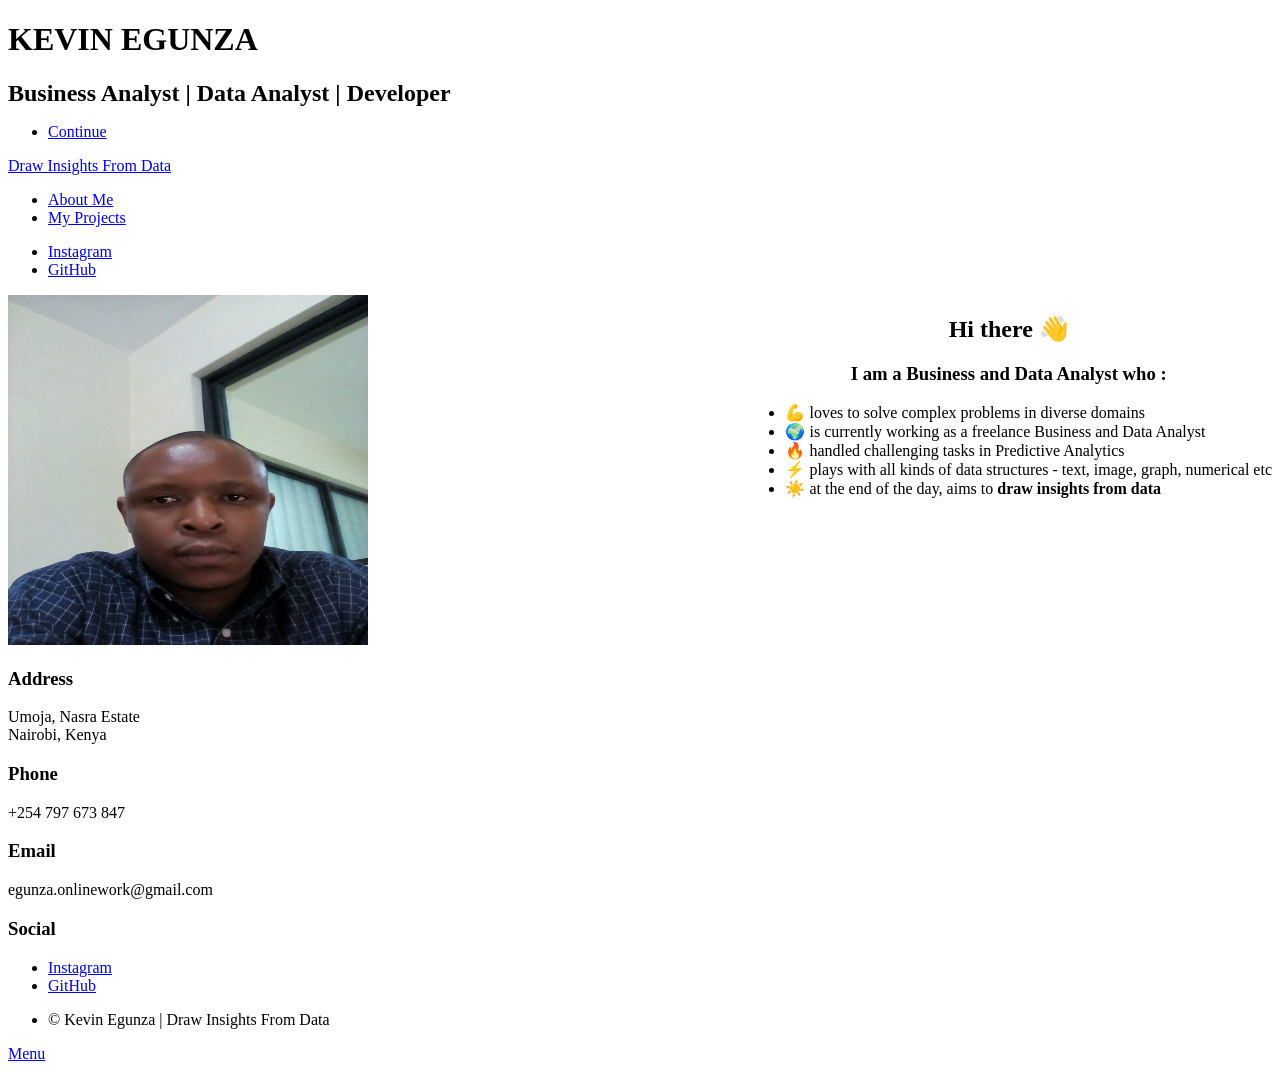
==== index.html @ 796f4af2 "Add files via upload initial portfolio commit" ====
<!DOCTYPE HTML>
<!--
	Massively by HTML5 UP
	html5up.net | @ajlkn
	Free for personal and commercial use under the CCA 3.0 license (html5up.net/license)
-->
<html>
	<head>
		<title>Kevin Egunza Portfolio</title>
		<meta charset="utf-8" />
		<meta name="viewport" content="width=device-width, initial-scale=1, user-scalable=no" />
		<link rel="stylesheet" href="assets/css/main.css" />
		<noscript><link rel="stylesheet" href="assets/css/noscript.css" /></noscript>
	</head>
	<body class="is-preload">

		<!-- Wrapper -->
			<div id="wrapper" class="fade-in">

				<!-- Intro -->
					<div id="intro">
						<h1>KEVIN EGUNZA</h1>
						<p><b><font size=5px>Business Analyst | Data Analyst | Developer</font></b><br>
						<ul class="actions">
							<li><a href="#header" class="button icon solid solo fa-arrow-down scrolly">Continue</a></li>
						</ul>
					</div>

				<!-- Header -->
					<header id="header">
						<a href="index.html" class="logo">Draw Insights From Data</a>
					</header>

				<!-- Nav -->
					<nav id="nav">
						<ul class="links">
							<li class="active"><a href="index.html">About Me</a></li>
							<!-- <li><a href="resume.html">Resume</a></li> -->
							<li><a href="projects.html">My Projects</a></li>
						</ul>
						<ul class="icons">
							<li><a href="https://www.linkedin.com/in/kevin-egunza/" class="icon brands fa-linkedin"><span class="label">Instagram</span></a></li>
							<li><a href="https://github.com/Egunza-dev" class="icon brands fa-github"><span class="label">GitHub</span></a></li>
						</ul>
					</nav>

				<!-- Main -->
					<div id="main">

						<!-- Featured Post -->
						<div style="overflow: auto;">
							<span class="image left">
							<img src="images/pic.jpg" width="360" height="350"></span>
							<article  class="post featured" style="float: right;">

								<center>
								<h2>
									Hi there 👋
								</h2>
								<h3>I am a Business and Data Analyst who :</h3></center>
								<ul >
								<li>💪 loves to solve complex problems in diverse domains</li>
								<li>🌍 is currently working as a freelance Business and Data Analyst</li>
								<li>🔥 handled challenging tasks in Predictive Analytics</li>
								<li>⚡ plays with all kinds of data structures - text, image, graph, numerical etc</li>
								<li>☀️ at the end of the day, aims to <b>draw insights from data</b></li>
								</ul>
							</article>
						  </div>


						
						<!-- Footer -->
							<footer>
								
							</footer>

					</div>

				<!-- Footer -->
					<footer id="footer">
						
						<section class="split contact">
							<section class="alt">
								<h3>Address</h3>
								<p>Umoja, Nasra Estate<br />
								Nairobi, Kenya</p>
							</section>
							<section>
								<h3>Phone</h3>
								<p>+254 797 673 847</p>
							</section>
							<section>
								<h3>Email</h3>
								<p>egunza.onlinework@gmail.com</p>
							</section>
							<section>
								<h3>Social</h3>
								<ul class="icons alt">
									<li><a href="https://www.linkedin.com/in/kevin-egunza/" class="icon brands fa-linkedin"><span class="label">Instagram</span></a></li>
									<li><a href="https://github.com/Egunza-dev" class="icon brands alt fa-github"><span class="label">GitHub</span></a></li>
								</ul>
							</section>
						</section>
					</footer>

				<!-- Copyright -->
					<div id="copyright">
						<ul><li>&copy; Kevin Egunza | Draw Insights From Data</li></ul>
					</div>

			</div>

		<!-- Scripts -->
			<script src="assets/js/jquery.min.js"></script>
			<script src="assets/js/jquery.scrollex.min.js"></script>
			<script src="assets/js/jquery.scrolly.min.js"></script>
			<script src="assets/js/browser.min.js"></script>
			<script src="assets/js/breakpoints.min.js"></script>
			<script src="assets/js/util.js"></script>
			<script src="assets/js/main.js"></script>

	</body>
</html>
---- assets/css/main.css ----
@import url(fontawesome-all.min.css);
@import url("https://fonts.googleapis.com/css?family=Merriweather:300,700,300italic,700italic|Source+Sans+Pro:900");

/*
	Massively by HTML5 UP
	html5up.net | @ajlkn
	Free for personal and commercial use under the CCA 3.0 license (html5up.net/license)
*/

html, body, div, span, applet, object,
iframe, h1, h2, h3, h4, h5, h6, p, blockquote,
pre, a, abbr, acronym, address, big, cite,
code, del, dfn, em, img, ins, kbd, q, s, samp,
small, strike, strong, sub, sup, tt, var, b,
u, i, center, dl, dt, dd, ol, ul, li, fieldset,
form, label, legend, table, caption, tbody,
tfoot, thead, tr, th, td, article, aside,
canvas, details, embed, figure, figcaption,
footer, header, hgroup, menu, nav, output, ruby,
section, summary, time, mark, audio, video {
	margin: 0;
	padding: 0;
	border: 0;
	font-size: 100%;
	font: inherit;
	vertical-align: baseline;}

article, aside, details, figcaption, figure,
footer, header, hgroup, menu, nav, section {
	display: block;}

body {
	line-height: 1;
}

ol, ul {
	list-style: none;
}

blockquote, q {
	quotes: none;
}

	blockquote:before, blockquote:after, q:before, q:after {
		content: '';
		content: none;
	}

table {
	border-collapse: collapse;
	border-spacing: 0;
}

body {
	-webkit-text-size-adjust: none;
}

mark {
	background-color: transparent;
	color: inherit;
}

input::-moz-focus-inner {
	border: 0;
	padding: 0;
}

input, select, textarea {
	-moz-appearance: none;
	-webkit-appearance: none;
	-ms-appearance: none;
	appearance: none;
}

/* Basic */

	@-ms-viewport {
		width: device-width;
	}

	body {
		-ms-overflow-style: scrollbar;
	}

	@media screen and (max-width: 480px) {

		html, body {
			min-width: 320px;
		}

	}

	html {
		box-sizing: border-box;
	}

	*, *:before, *:after {
		box-sizing: inherit;
	}

	body {
		background-color: #1e252d;
	}

		body.is-preload *, body.is-preload *:before, body.is-preload *:after {
			-moz-animation: none !important;
			-webkit-animation: none !important;
			-ms-animation: none !important;
			animation: none !important;
			-moz-transition: none !important;
			-webkit-transition: none !important;
			-ms-transition: none !important;
			transition: none !important;
		}

/* Type */

	html {
		font-size: 16pt;
	}

		@media screen and (max-width: 1680px) {

			html {
				font-size: 12pt;
			}

		}

		@media screen and (max-width: 1280px) {

			html {
				font-size: 11pt;
			}

		}

		@media screen and (max-width: 360px) {

			html {
				font-size: 10pt;
			}

		}

	body {
		color: #212931;
	}

	body, input, select, textarea {
		font-family: "Merriweather", Georgia, serif;
		font-weight: 300;
		font-size: 1rem;
		line-height: 2.375;
	}

	a {
		-moz-transition: color 0.2s ease-in-out, background-color 0.2s ease-in-out, border-color 0.2s ease-in-out, box-shadow 0.2s ease-in-out;
		-webkit-transition: color 0.2s ease-in-out, background-color 0.2s ease-in-out, border-color 0.2s ease-in-out, box-shadow 0.2s ease-in-out;
		-ms-transition: color 0.2s ease-in-out, background-color 0.2s ease-in-out, border-color 0.2s ease-in-out, box-shadow 0.2s ease-in-out;
		transition: color 0.2s ease-in-out, background-color 0.2s ease-in-out, border-color 0.2s ease-in-out, box-shadow 0.2s ease-in-out;
		border-bottom: dotted 1px;
		text-decoration: none;
	}

		a:hover {
			border-bottom-color: transparent;
		}

	strong, b {
		font-weight: 600;
	}

	em, i {
		font-style: italic;
	}

	p {
		text-align: justify;
		margin: 0 0 2rem 0;
	}

	h1, h2, h3, h4, h5, h6 {
		font-family: "Source Sans Pro", Helvetica, sans-serif;
		font-weight: 900;
		line-height: 1.5;
		letter-spacing: 0.075em;
		text-transform: uppercase;
		margin: 0 0 1rem 0;
	}

		h1 a, h2 a, h3 a, h4 a, h5 a, h6 a {
			border-bottom: 0;
			color: inherit;
			text-decoration: none;
		}

	h1 {
		font-size: 4rem;
		line-height: 1.1;
		margin: 0 0 2rem 0;
	}

	h2 {
		font-size: 1.75rem;
		line-height: 1.3;
		margin: 0 0 1.5rem 0;
	}

	h3 {
		font-size: 1.25rem;
		margin: 0 0 1.5rem 0;
	}

	h4 {
		font-size: 1rem;
	}

	h5 {
		font-size: 0.9rem;
	}

	h6 {
		font-size: 0.8rem;
	}

	sub {
		font-size: 0.8rem;
		position: relative;
		top: 0.5rem;
	}

	sup {
		font-size: 0.8rem;
		position: relative;
		top: -0.5rem;
	}

	blockquote {
		border-left: solid 4px;
		font-style: italic;
		margin: 0 0 2rem 0;
		padding: 0.5rem 0 0.5rem 2rem;
	}

	code {
		border: solid 2px;
		font-family: "Courier New", monospace;
		font-size: 0.9rem;
		margin: 0 0.25rem;
		padding: 0.25rem 0.65rem;
	}

	pre {
		-webkit-overflow-scrolling: touch;
		font-family: "Courier New", monospace;
		font-size: 0.9rem;
		margin: 0 0 2rem 0;
	}

		pre code {
			display: block;
			line-height: 1.75;
			padding: 1rem 1.5rem;
			overflow-x: auto;
		}

	hr {
		border: 0;
		border-bottom: solid 2px;
		margin: 3rem 0;
	}

		hr.major {
			margin: 5rem 0;
		}

	.align-left {
		text-align: left;
	}

	.align-center {
		text-align: center;
	}

	.align-right {
		text-align: right;
	}

	input, select, textarea {
		color: #212931;
	}

	a {
		color: #212931;
		border-bottom-color: rgba(33, 41, 49, 0.5);
	}

		a:hover {
			border-bottom-color: transparent;
			color: #18bfef !important;
		}

	strong, b {
		color: #212931;
	}

	h1, h2, h3, h4, h5, h6 {
		color: #212931;
	}

	blockquote {
		border-left-color: #eeeeee;
	}

	code {
		background: rgba(220, 220, 220, 0.25);
		border-color: #eeeeee;
	}

	hr {
		border-bottom-color: #eeeeee;
	}

/* Row */

	.row {
		display: flex;
		flex-wrap: wrap;
		box-sizing: border-box;
		align-items: stretch;
	}

		.row > * {
			box-sizing: border-box;
		}

		.row.gtr-uniform > * > :last-child {
			margin-bottom: 0;
		}

		.row.aln-left {
			justify-content: flex-start;
		}

		.row.aln-center {
			justify-content: center;
		}

		.row.aln-right {
			justify-content: flex-end;
		}

		.row.aln-top {
			align-items: flex-start;
		}

		.row.aln-middle {
			align-items: center;
		}

		.row.aln-bottom {
			align-items: flex-end;
		}

		.row > .imp {
			order: -1;
		}

		.row > .col-1 {
			width: 8.33333%;
		}

		.row > .off-1 {
			margin-left: 8.33333%;
		}

		.row > .col-2 {
			width: 16.66667%;
		}

		.row > .off-2 {
			margin-left: 16.66667%;
		}

		.row > .col-3 {
			width: 25%;
		}

		.row > .off-3 {
			margin-left: 25%;
		}

		.row > .col-4 {
			width: 33.33333%;
		}

		.row > .off-4 {
			margin-left: 33.33333%;
		}

		.row > .col-5 {
			width: 41.66667%;
		}

		.row > .off-5 {
			margin-left: 41.66667%;
		}

		.row > .col-6 {
			width: 50%;
		}

		.row > .off-6 {
			margin-left: 50%;
		}

		.row > .col-7 {
			width: 58.33333%;
		}

		.row > .off-7 {
			margin-left: 58.33333%;
		}

		.row > .col-8 {
			width: 66.66667%;
		}

		.row > .off-8 {
			margin-left: 66.66667%;
		}

		.row > .col-9 {
			width: 75%;
		}

		.row > .off-9 {
			margin-left: 75%;
		}

		.row > .col-10 {
			width: 83.33333%;
		}

		.row > .off-10 {
			margin-left: 83.33333%;
		}

		.row > .col-11 {
			width: 91.66667%;
		}

		.row > .off-11 {
			margin-left: 91.66667%;
		}

		.row > .col-12 {
			width: 100%;
		}

		.row > .off-12 {
			margin-left: 100%;
		}

		.row.gtr-0 {
			margin-top: 0;
			margin-left: 0rem;
		}

			.row.gtr-0 > * {
				padding: 0 0 0 0rem;
			}

			.row.gtr-0.gtr-uniform {
				margin-top: 0rem;
			}

				.row.gtr-0.gtr-uniform > * {
					padding-top: 0rem;
				}

		.row.gtr-25 {
			margin-top: 0;
			margin-left: -0.375rem;
		}

			.row.gtr-25 > * {
				padding: 0 0 0 0.375rem;
			}

			.row.gtr-25.gtr-uniform {
				margin-top: -0.375rem;
			}

				.row.gtr-25.gtr-uniform > * {
					padding-top: 0.375rem;
				}

		.row.gtr-50 {
			margin-top: 0;
			margin-left: -0.75rem;
		}

			.row.gtr-50 > * {
				padding: 0 0 0 0.75rem;
			}

			.row.gtr-50.gtr-uniform {
				margin-top: -0.75rem;
			}

				.row.gtr-50.gtr-uniform > * {
					padding-top: 0.75rem;
				}

		.row {
			margin-top: 0;
			margin-left: -1.5rem;
		}

			.row > * {
				padding: 0 0 0 1.5rem;
			}

			.row.gtr-uniform {
				margin-top: -1.5rem;
			}

				.row.gtr-uniform > * {
					padding-top: 1.5rem;
				}

		.row.gtr-150 {
			margin-top: 0;
			margin-left: -2.25rem;
		}

			.row.gtr-150 > * {
				padding: 0 0 0 2.25rem;
			}

			.row.gtr-150.gtr-uniform {
				margin-top: -2.25rem;
			}

				.row.gtr-150.gtr-uniform > * {
					padding-top: 2.25rem;
				}

		.row.gtr-200 {
			margin-top: 0;
			margin-left: -3rem;
		}

			.row.gtr-200 > * {
				padding: 0 0 0 3rem;
			}

			.row.gtr-200.gtr-uniform {
				margin-top: -3rem;
			}

				.row.gtr-200.gtr-uniform > * {
					padding-top: 3rem;
				}

		@media screen and (max-width: 1680px) {

			.row {
				display: flex;
				flex-wrap: wrap;
				box-sizing: border-box;
				align-items: stretch;
			}

				.row > * {
					box-sizing: border-box;
				}

				.row.gtr-uniform > * > :last-child {
					margin-bottom: 0;
				}

				.row.aln-left {
					justify-content: flex-start;
				}

				.row.aln-center {
					justify-content: center;
				}

				.row.aln-right {
					justify-content: flex-end;
				}

				.row.aln-top {
					align-items: flex-start;
				}

				.row.aln-middle {
					align-items: center;
				}

				.row.aln-bottom {
					align-items: flex-end;
				}

				.row > .imp-xlarge {
					order: -1;
				}

				.row > .col-1-xlarge {
					width: 8.33333%;
				}

				.row > .off-1-xlarge {
					margin-left: 8.33333%;
				}

				.row > .col-2-xlarge {
					width: 16.66667%;
				}

				.row > .off-2-xlarge {
					margin-left: 16.66667%;
				}

				.row > .col-3-xlarge {
					width: 25%;
				}

				.row > .off-3-xlarge {
					margin-left: 25%;
				}

				.row > .col-4-xlarge {
					width: 33.33333%;
				}

				.row > .off-4-xlarge {
					margin-left: 33.33333%;
				}

				.row > .col-5-xlarge {
					width: 41.66667%;
				}

				.row > .off-5-xlarge {
					margin-left: 41.66667%;
				}

				.row > .col-6-xlarge {
					width: 50%;
				}

				.row > .off-6-xlarge {
					margin-left: 50%;
				}

				.row > .col-7-xlarge {
					width: 58.33333%;
				}

				.row > .off-7-xlarge {
					margin-left: 58.33333%;
				}

				.row > .col-8-xlarge {
					width: 66.66667%;
				}

				.row > .off-8-xlarge {
					margin-left: 66.66667%;
				}

				.row > .col-9-xlarge {
					width: 75%;
				}

				.row > .off-9-xlarge {
					margin-left: 75%;
				}

				.row > .col-10-xlarge {
					width: 83.33333%;
				}

				.row > .off-10-xlarge {
					margin-left: 83.33333%;
				}

				.row > .col-11-xlarge {
					width: 91.66667%;
				}

				.row > .off-11-xlarge {
					margin-left: 91.66667%;
				}

				.row > .col-12-xlarge {
					width: 100%;
				}

				.row > .off-12-xlarge {
					margin-left: 100%;
				}

				.row.gtr-0 {
					margin-top: 0;
					margin-left: 0rem;
				}

					.row.gtr-0 > * {
						padding: 0 0 0 0rem;
					}

					.row.gtr-0.gtr-uniform {
						margin-top: 0rem;
					}

						.row.gtr-0.gtr-uniform > * {
							padding-top: 0rem;
						}

				.row.gtr-25 {
					margin-top: 0;
					margin-left: -0.375rem;
				}

					.row.gtr-25 > * {
						padding: 0 0 0 0.375rem;
					}

					.row.gtr-25.gtr-uniform {
						margin-top: -0.375rem;
					}

						.row.gtr-25.gtr-uniform > * {
							padding-top: 0.375rem;
						}

				.row.gtr-50 {
					margin-top: 0;
					margin-left: -0.75rem;
				}

					.row.gtr-50 > * {
						padding: 0 0 0 0.75rem;
					}

					.row.gtr-50.gtr-uniform {
						margin-top: -0.75rem;
					}

						.row.gtr-50.gtr-uniform > * {
							padding-top: 0.75rem;
						}

				.row {
					margin-top: 0;
					margin-left: -1.5rem;
				}

					.row > * {
						padding: 0 0 0 1.5rem;
					}

					.row.gtr-uniform {
						margin-top: -1.5rem;
					}

						.row.gtr-uniform > * {
							padding-top: 1.5rem;
						}

				.row.gtr-150 {
					margin-top: 0;
					margin-left: -2.25rem;
				}

					.row.gtr-150 > * {
						padding: 0 0 0 2.25rem;
					}

					.row.gtr-150.gtr-uniform {
						margin-top: -2.25rem;
					}

						.row.gtr-150.gtr-uniform > * {
							padding-top: 2.25rem;
						}

				.row.gtr-200 {
					margin-top: 0;
					margin-left: -3rem;
				}

					.row.gtr-200 > * {
						padding: 0 0 0 3rem;
					}

					.row.gtr-200.gtr-uniform {
						margin-top: -3rem;
					}

						.row.gtr-200.gtr-uniform > * {
							padding-top: 3rem;
						}

		}

		@media screen and (max-width: 1280px) {

			.row {
				display: flex;
				flex-wrap: wrap;
				box-sizing: border-box;
				align-items: stretch;
			}

				.row > * {
					box-sizing: border-box;
				}

				.row.gtr-uniform > * > :last-child {
					margin-bottom: 0;
				}

				.row.aln-left {
					justify-content: flex-start;
				}

				.row.aln-center {
					justify-content: center;
				}

				.row.aln-right {
					justify-content: flex-end;
				}

				.row.aln-top {
					align-items: flex-start;
				}

				.row.aln-middle {
					align-items: center;
				}

				.row.aln-bottom {
					align-items: flex-end;
				}

				.row > .imp-large {
					order: -1;
				}

				.row > .col-1-large {
					width: 8.33333%;
				}

				.row > .off-1-large {
					margin-left: 8.33333%;
				}

				.row > .col-2-large {
					width: 16.66667%;
				}

				.row > .off-2-large {
					margin-left: 16.66667%;
				}

				.row > .col-3-large {
					width: 25%;
				}

				.row > .off-3-large {
					margin-left: 25%;
				}

				.row > .col-4-large {
					width: 33.33333%;
				}

				.row > .off-4-large {
					margin-left: 33.33333%;
				}

				.row > .col-5-large {
					width: 41.66667%;
				}

				.row > .off-5-large {
					margin-left: 41.66667%;
				}

				.row > .col-6-large {
					width: 50%;
				}

				.row > .off-6-large {
					margin-left: 50%;
				}

				.row > .col-7-large {
					width: 58.33333%;
				}

				.row > .off-7-large {
					margin-left: 58.33333%;
				}

				.row > .col-8-large {
					width: 66.66667%;
				}

				.row > .off-8-large {
					margin-left: 66.66667%;
				}

				.row > .col-9-large {
					width: 75%;
				}

				.row > .off-9-large {
					margin-left: 75%;
				}

				.row > .col-10-large {
					width: 83.33333%;
				}

				.row > .off-10-large {
					margin-left: 83.33333%;
				}

				.row > .col-11-large {
					width: 91.66667%;
				}

				.row > .off-11-large {
					margin-left: 91.66667%;
				}

				.row > .col-12-large {
					width: 100%;
				}

				.row > .off-12-large {
					margin-left: 100%;
				}

				.row.gtr-0 {
					margin-top: 0;
					margin-left: 0rem;
				}

					.row.gtr-0 > * {
						padding: 0 0 0 0rem;
					}

					.row.gtr-0.gtr-uniform {
						margin-top: 0rem;
					}

						.row.gtr-0.gtr-uniform > * {
							padding-top: 0rem;
						}

				.row.gtr-25 {
					margin-top: 0;
					margin-left: -0.375rem;
				}

					.row.gtr-25 > * {
						padding: 0 0 0 0.375rem;
					}

					.row.gtr-25.gtr-uniform {
						margin-top: -0.375rem;
					}

						.row.gtr-25.gtr-uniform > * {
							padding-top: 0.375rem;
						}

				.row.gtr-50 {
					margin-top: 0;
					margin-left: -0.75rem;
				}

					.row.gtr-50 > * {
						padding: 0 0 0 0.75rem;
					}

					.row.gtr-50.gtr-uniform {
						margin-top: -0.75rem;
					}

						.row.gtr-50.gtr-uniform > * {
							padding-top: 0.75rem;
						}

				.row {
					margin-top: 0;
					margin-left: -1.5rem;
				}

					.row > * {
						padding: 0 0 0 1.5rem;
					}

					.row.gtr-uniform {
						margin-top: -1.5rem;
					}

						.row.gtr-uniform > * {
							padding-top: 1.5rem;
						}

				.row.gtr-150 {
					margin-top: 0;
					margin-left: -2.25rem;
				}

					.row.gtr-150 > * {
						padding: 0 0 0 2.25rem;
					}

					.row.gtr-150.gtr-uniform {
						margin-top: -2.25rem;
					}

						.row.gtr-150.gtr-uniform > * {
							padding-top: 2.25rem;
						}

				.row.gtr-200 {
					margin-top: 0;
					margin-left: -3rem;
				}

					.row.gtr-200 > * {
						padding: 0 0 0 3rem;
					}

					.row.gtr-200.gtr-uniform {
						margin-top: -3rem;
					}

						.row.gtr-200.gtr-uniform > * {
							padding-top: 3rem;
						}

		}

		@media screen and (max-width: 980px) {

			.row {
				display: flex;
				flex-wrap: wrap;
				box-sizing: border-box;
				align-items: stretch;
			}

				.row > * {
					box-sizing: border-box;
				}

				.row.gtr-uniform > * > :last-child {
					margin-bottom: 0;
				}

				.row.aln-left {
					justify-content: flex-start;
				}

				.row.aln-center {
					justify-content: center;
				}

				.row.aln-right {
					justify-content: flex-end;
				}

				.row.aln-top {
					align-items: flex-start;
				}

				.row.aln-middle {
					align-items: center;
				}

				.row.aln-bottom {
					align-items: flex-end;
				}

				.row > .imp-medium {
					order: -1;
				}

				.row > .col-1-medium {
					width: 8.33333%;
				}

				.row > .off-1-medium {
					margin-left: 8.33333%;
				}

				.row > .col-2-medium {
					width: 16.66667%;
				}

				.row > .off-2-medium {
					margin-left: 16.66667%;
				}

				.row > .col-3-medium {
					width: 25%;
				}

				.row > .off-3-medium {
					margin-left: 25%;
				}

				.row > .col-4-medium {
					width: 33.33333%;
				}

				.row > .off-4-medium {
					margin-left: 33.33333%;
				}

				.row > .col-5-medium {
					width: 41.66667%;
				}

				.row > .off-5-medium {
					margin-left: 41.66667%;
				}

				.row > .col-6-medium {
					width: 50%;
				}

				.row > .off-6-medium {
					margin-left: 50%;
				}

				.row > .col-7-medium {
					width: 58.33333%;
				}

				.row > .off-7-medium {
					margin-left: 58.33333%;
				}

				.row > .col-8-medium {
					width: 66.66667%;
				}

				.row > .off-8-medium {
					margin-left: 66.66667%;
				}

				.row > .col-9-medium {
					width: 75%;
				}

				.row > .off-9-medium {
					margin-left: 75%;
				}

				.row > .col-10-medium {
					width: 83.33333%;
				}

				.row > .off-10-medium {
					margin-left: 83.33333%;
				}

				.row > .col-11-medium {
					width: 91.66667%;
				}

				.row > .off-11-medium {
					margin-left: 91.66667%;
				}

				.row > .col-12-medium {
					width: 100%;
				}

				.row > .off-12-medium {
					margin-left: 100%;
				}

				.row.gtr-0 {
					margin-top: 0;
					margin-left: 0rem;
				}

					.row.gtr-0 > * {
						padding: 0 0 0 0rem;
					}

					.row.gtr-0.gtr-uniform {
						margin-top: 0rem;
					}

						.row.gtr-0.gtr-uniform > * {
							padding-top: 0rem;
						}

				.row.gtr-25 {
					margin-top: 0;
					margin-left: -0.375rem;
				}

					.row.gtr-25 > * {
						padding: 0 0 0 0.375rem;
					}

					.row.gtr-25.gtr-uniform {
						margin-top: -0.375rem;
					}

						.row.gtr-25.gtr-uniform > * {
							padding-top: 0.375rem;
						}

				.row.gtr-50 {
					margin-top: 0;
					margin-left: -0.75rem;
				}

					.row.gtr-50 > * {
						padding: 0 0 0 0.75rem;
					}

					.row.gtr-50.gtr-uniform {
						margin-top: -0.75rem;
					}

						.row.gtr-50.gtr-uniform > * {
							padding-top: 0.75rem;
						}

				.row {
					margin-top: 0;
					margin-left: -1.5rem;
				}

					.row > * {
						padding: 0 0 0 1.5rem;
					}

					.row.gtr-uniform {
						margin-top: -1.5rem;
					}

						.row.gtr-uniform > * {
							padding-top: 1.5rem;
						}

				.row.gtr-150 {
					margin-top: 0;
					margin-left: -2.25rem;
				}

					.row.gtr-150 > * {
						padding: 0 0 0 2.25rem;
					}

					.row.gtr-150.gtr-uniform {
						margin-top: -2.25rem;
					}

						.row.gtr-150.gtr-uniform > * {
							padding-top: 2.25rem;
						}

				.row.gtr-200 {
					margin-top: 0;
					margin-left: -3rem;
				}

					.row.gtr-200 > * {
						padding: 0 0 0 3rem;
					}

					.row.gtr-200.gtr-uniform {
						margin-top: -3rem;
					}

						.row.gtr-200.gtr-uniform > * {
							padding-top: 3rem;
						}

		}

		@media screen and (max-width: 736px) {

			.row {
				display: flex;
				flex-wrap: wrap;
				box-sizing: border-box;
				align-items: stretch;
			}

				.row > * {
					box-sizing: border-box;
				}

				.row.gtr-uniform > * > :last-child {
					margin-bottom: 0;
				}

				.row.aln-left {
					justify-content: flex-start;
				}

				.row.aln-center {
					justify-content: center;
				}

				.row.aln-right {
					justify-content: flex-end;
				}

				.row.aln-top {
					align-items: flex-start;
				}

				.row.aln-middle {
					align-items: center;
				}

				.row.aln-bottom {
					align-items: flex-end;
				}

				.row > .imp-small {
					order: -1;
				}

				.row > .col-1-small {
					width: 8.33333%;
				}

				.row > .off-1-small {
					margin-left: 8.33333%;
				}

				.row > .col-2-small {
					width: 16.66667%;
				}

				.row > .off-2-small {
					margin-left: 16.66667%;
				}

				.row > .col-3-small {
					width: 25%;
				}

				.row > .off-3-small {
					margin-left: 25%;
				}

				.row > .col-4-small {
					width: 33.33333%;
				}

				.row > .off-4-small {
					margin-left: 33.33333%;
				}

				.row > .col-5-small {
					width: 41.66667%;
				}

				.row > .off-5-small {
					margin-left: 41.66667%;
				}

				.row > .col-6-small {
					width: 50%;
				}

				.row > .off-6-small {
					margin-left: 50%;
				}

				.row > .col-7-small {
					width: 58.33333%;
				}

				.row > .off-7-small {
					margin-left: 58.33333%;
				}

				.row > .col-8-small {
					width: 66.66667%;
				}

				.row > .off-8-small {
					margin-left: 66.66667%;
				}

				.row > .col-9-small {
					width: 75%;
				}

				.row > .off-9-small {
					margin-left: 75%;
				}

				.row > .col-10-small {
					width: 83.33333%;
				}

				.row > .off-10-small {
					margin-left: 83.33333%;
				}

				.row > .col-11-small {
					width: 91.66667%;
				}

				.row > .off-11-small {
					margin-left: 91.66667%;
				}

				.row > .col-12-small {
					width: 100%;
				}

				.row > .off-12-small {
					margin-left: 100%;
				}

				.row.gtr-0 {
					margin-top: 0;
					margin-left: 0rem;
				}

					.row.gtr-0 > * {
						padding: 0 0 0 0rem;
					}

					.row.gtr-0.gtr-uniform {
						margin-top: 0rem;
					}

						.row.gtr-0.gtr-uniform > * {
							padding-top: 0rem;
						}

				.row.gtr-25 {
					margin-top: 0;
					margin-left: -0.375rem;
				}

					.row.gtr-25 > * {
						padding: 0 0 0 0.375rem;
					}

					.row.gtr-25.gtr-uniform {
						margin-top: -0.375rem;
					}

						.row.gtr-25.gtr-uniform > * {
							padding-top: 0.375rem;
						}

				.row.gtr-50 {
					margin-top: 0;
					margin-left: -0.75rem;
				}

					.row.gtr-50 > * {
						padding: 0 0 0 0.75rem;
					}

					.row.gtr-50.gtr-uniform {
						margin-top: -0.75rem;
					}

						.row.gtr-50.gtr-uniform > * {
							padding-top: 0.75rem;
						}

				.row {
					margin-top: 0;
					margin-left: -1.5rem;
				}

					.row > * {
						padding: 0 0 0 1.5rem;
					}

					.row.gtr-uniform {
						margin-top: -1.5rem;
					}

						.row.gtr-uniform > * {
							padding-top: 1.5rem;
						}

				.row.gtr-150 {
					margin-top: 0;
					margin-left: -2.25rem;
				}

					.row.gtr-150 > * {
						padding: 0 0 0 2.25rem;
					}

					.row.gtr-150.gtr-uniform {
						margin-top: -2.25rem;
					}

						.row.gtr-150.gtr-uniform > * {
							padding-top: 2.25rem;
						}

				.row.gtr-200 {
					margin-top: 0;
					margin-left: -3rem;
				}

					.row.gtr-200 > * {
						padding: 0 0 0 3rem;
					}

					.row.gtr-200.gtr-uniform {
						margin-top: -3rem;
					}

						.row.gtr-200.gtr-uniform > * {
							padding-top: 3rem;
						}

		}

		@media screen and (max-width: 480px) {

			.row {
				display: flex;
				flex-wrap: wrap;
				box-sizing: border-box;
				align-items: stretch;
			}

				.row > * {
					box-sizing: border-box;
				}

				.row.gtr-uniform > * > :last-child {
					margin-bottom: 0;
				}

				.row.aln-left {
					justify-content: flex-start;
				}

				.row.aln-center {
					justify-content: center;
				}

				.row.aln-right {
					justify-content: flex-end;
				}

				.row.aln-top {
					align-items: flex-start;
				}

				.row.aln-middle {
					align-items: center;
				}

				.row.aln-bottom {
					align-items: flex-end;
				}

				.row > .imp-xsmall {
					order: -1;
				}

				.row > .col-1-xsmall {
					width: 8.33333%;
				}

				.row > .off-1-xsmall {
					margin-left: 8.33333%;
				}

				.row > .col-2-xsmall {
					width: 16.66667%;
				}

				.row > .off-2-xsmall {
					margin-left: 16.66667%;
				}

				.row > .col-3-xsmall {
					width: 25%;
				}

				.row > .off-3-xsmall {
					margin-left: 25%;
				}

				.row > .col-4-xsmall {
					width: 33.33333%;
				}

				.row > .off-4-xsmall {
					margin-left: 33.33333%;
				}

				.row > .col-5-xsmall {
					width: 41.66667%;
				}

				.row > .off-5-xsmall {
					margin-left: 41.66667%;
				}

				.row > .col-6-xsmall {
					width: 50%;
				}

				.row > .off-6-xsmall {
					margin-left: 50%;
				}

				.row > .col-7-xsmall {
					width: 58.33333%;
				}

				.row > .off-7-xsmall {
					margin-left: 58.33333%;
				}

				.row > .col-8-xsmall {
					width: 66.66667%;
				}

				.row > .off-8-xsmall {
					margin-left: 66.66667%;
				}

				.row > .col-9-xsmall {
					width: 75%;
				}

				.row > .off-9-xsmall {
					margin-left: 75%;
				}

				.row > .col-10-xsmall {
					width: 83.33333%;
				}

				.row > .off-10-xsmall {
					margin-left: 83.33333%;
				}

				.row > .col-11-xsmall {
					width: 91.66667%;
				}

				.row > .off-11-xsmall {
					margin-left: 91.66667%;
				}

				.row > .col-12-xsmall {
					width: 100%;
				}

				.row > .off-12-xsmall {
					margin-left: 100%;
				}

				.row.gtr-0 {
					margin-top: 0;
					margin-left: 0rem;
				}

					.row.gtr-0 > * {
						padding: 0 0 0 0rem;
					}

					.row.gtr-0.gtr-uniform {
						margin-top: 0rem;
					}

						.row.gtr-0.gtr-uniform > * {
							padding-top: 0rem;
						}

				.row.gtr-25 {
					margin-top: 0;
					margin-left: -0.375rem;
				}

					.row.gtr-25 > * {
						padding: 0 0 0 0.375rem;
					}

					.row.gtr-25.gtr-uniform {
						margin-top: -0.375rem;
					}

						.row.gtr-25.gtr-uniform > * {
							padding-top: 0.375rem;
						}

				.row.gtr-50 {
					margin-top: 0;
					margin-left: -0.75rem;
				}

					.row.gtr-50 > * {
						padding: 0 0 0 0.75rem;
					}

					.row.gtr-50.gtr-uniform {
						margin-top: -0.75rem;
					}

						.row.gtr-50.gtr-uniform > * {
							padding-top: 0.75rem;
						}

				.row {
					margin-top: 0;
					margin-left: -1.5rem;
				}

					.row > * {
						padding: 0 0 0 1.5rem;
					}

					.row.gtr-uniform {
						margin-top: -1.5rem;
					}

						.row.gtr-uniform > * {
							padding-top: 1.5rem;
						}

				.row.gtr-150 {
					margin-top: 0;
					margin-left: -2.25rem;
				}

					.row.gtr-150 > * {
						padding: 0 0 0 2.25rem;
					}

					.row.gtr-150.gtr-uniform {
						margin-top: -2.25rem;
					}

						.row.gtr-150.gtr-uniform > * {
							padding-top: 2.25rem;
						}

				.row.gtr-200 {
					margin-top: 0;
					margin-left: -3rem;
				}

					.row.gtr-200 > * {
						padding: 0 0 0 3rem;
					}

					.row.gtr-200.gtr-uniform {
						margin-top: -3rem;
					}

						.row.gtr-200.gtr-uniform > * {
							padding-top: 3rem;
						}

		}

		@media screen and (max-width: 360px) {

			.row {
				display: flex;
				flex-wrap: wrap;
				box-sizing: border-box;
				align-items: stretch;
			}

				.row > * {
					box-sizing: border-box;
				}

				.row.gtr-uniform > * > :last-child {
					margin-bottom: 0;
				}

				.row.aln-left {
					justify-content: flex-start;
				}

				.row.aln-center {
					justify-content: center;
				}

				.row.aln-right {
					justify-content: flex-end;
				}

				.row.aln-top {
					align-items: flex-start;
				}

				.row.aln-middle {
					align-items: center;
				}

				.row.aln-bottom {
					align-items: flex-end;
				}

				.row > .imp-xxsmall {
					order: -1;
				}

				.row > .col-1-xxsmall {
					width: 8.33333%;
				}

				.row > .off-1-xxsmall {
					margin-left: 8.33333%;
				}

				.row > .col-2-xxsmall {
					width: 16.66667%;
				}

				.row > .off-2-xxsmall {
					margin-left: 16.66667%;
				}

				.row > .col-3-xxsmall {
					width: 25%;
				}

				.row > .off-3-xxsmall {
					margin-left: 25%;
				}

				.row > .col-4-xxsmall {
					width: 33.33333%;
				}

				.row > .off-4-xxsmall {
					margin-left: 33.33333%;
				}

				.row > .col-5-xxsmall {
					width: 41.66667%;
				}

				.row > .off-5-xxsmall {
					margin-left: 41.66667%;
				}

				.row > .col-6-xxsmall {
					width: 50%;
				}

				.row > .off-6-xxsmall {
					margin-left: 50%;
				}

				.row > .col-7-xxsmall {
					width: 58.33333%;
				}

				.row > .off-7-xxsmall {
					margin-left: 58.33333%;
				}

				.row > .col-8-xxsmall {
					width: 66.66667%;
				}

				.row > .off-8-xxsmall {
					margin-left: 66.66667%;
				}

				.row > .col-9-xxsmall {
					width: 75%;
				}

				.row > .off-9-xxsmall {
					margin-left: 75%;
				}

				.row > .col-10-xxsmall {
					width: 83.33333%;
				}

				.row > .off-10-xxsmall {
					margin-left: 83.33333%;
				}

				.row > .col-11-xxsmall {
					width: 91.66667%;
				}

				.row > .off-11-xxsmall {
					margin-left: 91.66667%;
				}

				.row > .col-12-xxsmall {
					width: 100%;
				}

				.row > .off-12-xxsmall {
					margin-left: 100%;
				}

				.row.gtr-0 {
					margin-top: 0;
					margin-left: 0rem;
				}

					.row.gtr-0 > * {
						padding: 0 0 0 0rem;
					}

					.row.gtr-0.gtr-uniform {
						margin-top: 0rem;
					}

						.row.gtr-0.gtr-uniform > * {
							padding-top: 0rem;
						}

				.row.gtr-25 {
					margin-top: 0;
					margin-left: -0.375rem;
				}

					.row.gtr-25 > * {
						padding: 0 0 0 0.375rem;
					}

					.row.gtr-25.gtr-uniform {
						margin-top: -0.375rem;
					}

						.row.gtr-25.gtr-uniform > * {
							padding-top: 0.375rem;
						}

				.row.gtr-50 {
					margin-top: 0;
					margin-left: -0.75rem;
				}

					.row.gtr-50 > * {
						padding: 0 0 0 0.75rem;
					}

					.row.gtr-50.gtr-uniform {
						margin-top: -0.75rem;
					}

						.row.gtr-50.gtr-uniform > * {
							padding-top: 0.75rem;
						}

				.row {
					margin-top: 0;
					margin-left: -1.5rem;
				}

					.row > * {
						padding: 0 0 0 1.5rem;
					}

					.row.gtr-uniform {
						margin-top: -1.5rem;
					}

						.row.gtr-uniform > * {
							padding-top: 1.5rem;
						}

				.row.gtr-150 {
					margin-top: 0;
					margin-left: -2.25rem;
				}

					.row.gtr-150 > * {
						padding: 0 0 0 2.25rem;
					}

					.row.gtr-150.gtr-uniform {
						margin-top: -2.25rem;
					}

						.row.gtr-150.gtr-uniform > * {
							padding-top: 2.25rem;
						}

				.row.gtr-200 {
					margin-top: 0;
					margin-left: -3rem;
				}

					.row.gtr-200 > * {
						padding: 0 0 0 3rem;
					}

					.row.gtr-200.gtr-uniform {
						margin-top: -3rem;
					}

						.row.gtr-200.gtr-uniform > * {
							padding-top: 3rem;
						}

		}

/* Box */

	.box {
		border: solid 2px;
		margin-bottom: 2rem;
		padding: 1.5rem;
	}

		.box > :last-child,
		.box > :last-child > :last-child,
		.box > :last-child > :last-child > :last-child {
			margin-bottom: 0;
		}

		.box.alt {
			border: 0;
			border-radius: 0;
			padding: 0;
		}

	.box {
		border-color: #eeeeee;
	}

/* Button */

	input[type="submit"],
	input[type="reset"],
	input[type="button"],
	button,
	.button {
		-moz-appearance: none;
		-webkit-appearance: none;
		-ms-appearance: none;
		appearance: none;
		-moz-transition: background-color 0.2s ease-in-out, box-shadow 0.2s ease-in-out, color 0.2s ease-in-out;
		-webkit-transition: background-color 0.2s ease-in-out, box-shadow 0.2s ease-in-out, color 0.2s ease-in-out;
		-ms-transition: background-color 0.2s ease-in-out, box-shadow 0.2s ease-in-out, color 0.2s ease-in-out;
		transition: background-color 0.2s ease-in-out, box-shadow 0.2s ease-in-out, color 0.2s ease-in-out;
		border: 0;
		border-radius: 0;
		cursor: pointer;
		display: inline-block;
		font-family: "Source Sans Pro", Helvetica, sans-serif;
		font-size: 0.8rem;
		font-weight: 900;
		letter-spacing: 0.075em;
		height: 3rem;
		line-height: 3rem;
		padding: 0 2rem;
		text-align: center;
		text-decoration: none;
		text-transform: uppercase;
		white-space: nowrap;
	}

		input[type="submit"].icon:before,
		input[type="reset"].icon:before,
		input[type="button"].icon:before,
		button.icon:before,
		.button.icon:before {
			margin-right: 0.5rem;
		}

		input[type="submit"].icon.solo,
		input[type="reset"].icon.solo,
		input[type="button"].icon.solo,
		button.icon.solo,
		.button.icon.solo {
			position: relative;
			width: 4rem;
			height: 4rem;
			line-height: 4rem;
			border-radius: 4rem;
			text-indent: 4rem;
			overflow: hidden;
			padding: 0;
			white-space: nowrap;
		}

			input[type="submit"].icon.solo:before,
			input[type="reset"].icon.solo:before,
			input[type="button"].icon.solo:before,
			button.icon.solo:before,
			.button.icon.solo:before {
				position: absolute;
				display: block;
				top: 0;
				left: 0;
				width: inherit;
				height: inherit;
				line-height: inherit;
				font-size: 1.25rem;
				margin-right: 0;
				text-align: center;
				text-indent: 0;
			}

		input[type="submit"].fit,
		input[type="reset"].fit,
		input[type="button"].fit,
		button.fit,
		.button.fit {
			width: 100%;
		}

		input[type="submit"].small,
		input[type="reset"].small,
		input[type="button"].small,
		button.small,
		.button.small {
			font-size: 0.7rem;
			height: 2.5rem;
			line-height: 2.5rem;
			padding: 0 1.5rem;
		}

		input[type="submit"].large,
		input[type="reset"].large,
		input[type="button"].large,
		button.large,
		.button.large {
			font-size: 0.9rem;
			height: 3.5rem;
			line-height: 3.5rem;
			padding: 0 2.75rem;
		}

		@media screen and (max-width: 980px) {

			input[type="submit"],
			input[type="reset"],
			input[type="button"],
			button,
			.button {
				font-size: 0.9rem;
				height: 3.25rem;
				line-height: 3.25rem;
			}

				input[type="submit"].large,
				input[type="reset"].large,
				input[type="button"].large,
				button.large,
				.button.large {
					font-size: 1rem;
					height: 3.75rem;
					line-height: 3.75rem;
				}

		}

		input[type="submit"].disabled, input[type="submit"]:disabled,
		input[type="reset"].disabled,
		input[type="reset"]:disabled,
		input[type="button"].disabled,
		input[type="button"]:disabled,
		button.disabled,
		button:disabled,
		.button.disabled,
		.button:disabled {
			pointer-events: none;
			opacity: 0.25;
		}

	input[type="submit"],
	input[type="reset"],
	input[type="button"],
	button,
	.button {
		background-color: transparent;
		box-shadow: inset 0 0 0 2px #212931;
		color: #212931 !important;
	}

		input[type="submit"]:hover,
		input[type="reset"]:hover,
		input[type="button"]:hover,
		button:hover,
		.button:hover {
			box-shadow: inset 0 0 0 2px #18bfef;
			color: #18bfef !important;
		}

		input[type="submit"].primary,
		input[type="reset"].primary,
		input[type="button"].primary,
		button.primary,
		.button.primary {
			background-color: #212931;
			box-shadow: none;
			color: #ffffff !important;
		}

			input[type="submit"].primary:hover,
			input[type="reset"].primary:hover,
			input[type="button"].primary:hover,
			button.primary:hover,
			.button.primary:hover {
				background-color: #18bfef;
			}

/* Form */

	form {
		margin: 0 0 2rem 0;
	}

		form > :last-child {
			margin-bottom: 0;
		}

		form > .fields {
			display: -moz-flex;
			display: -webkit-flex;
			display: -ms-flex;
			display: flex;
			-moz-flex-wrap: wrap;
			-webkit-flex-wrap: wrap;
			-ms-flex-wrap: wrap;
			flex-wrap: wrap;
			width: calc(100% + 3rem);
			margin: -1.5rem 0 2rem -1.5rem;
		}

			form > .fields > .field {
				-moz-flex-grow: 0;
				-webkit-flex-grow: 0;
				-ms-flex-grow: 0;
				flex-grow: 0;
				-moz-flex-shrink: 0;
				-webkit-flex-shrink: 0;
				-ms-flex-shrink: 0;
				flex-shrink: 0;
				padding: 1.5rem 0 0 1.5rem;
				width: calc(100% - 1.5rem);
			}

				form > .fields > .field.half {
					width: calc(50% - 0.75rem);
				}

				form > .fields > .field.third {
					width: calc(100%/3 - 0.5rem);
				}

				form > .fields > .field.quarter {
					width: calc(25% - 0.375rem);
				}

		@media screen and (max-width: 480px) {

			form > .fields {
				width: calc(100% + 3rem);
				margin: -1.5rem 0 2rem -1.5rem;
			}

				form > .fields > .field {
					padding: 1.5rem 0 0 1.5rem;
					width: calc(100% - 1.5rem);
				}

					form > .fields > .field.half {
						width: calc(100% - 1.5rem);
					}

					form > .fields > .field.third {
						width: calc(100% - 1.5rem);
					}

					form > .fields > .field.quarter {
						width: calc(100% - 1.5rem);
					}

		}

	label {
		display: block;
		font-family: "Source Sans Pro", Helvetica, sans-serif;
		font-weight: 900;
		line-height: 1.5;
		letter-spacing: 0.075em;
		font-size: 0.8rem;
		text-transform: uppercase;
		margin: 0 0 0.75rem 0;
	}

		@media screen and (max-width: 980px) {

			label {
				font-size: 0.9rem;
			}

		}

	input[type="text"],
	input[type="password"],
	input[type="email"],
	select,
	textarea {
		-moz-appearance: none;
		-webkit-appearance: none;
		-ms-appearance: none;
		appearance: none;
		background: transparent;
		border-radius: 0;
		border: solid 2px;
		color: inherit;
		display: block;
		outline: 0;
		padding: 0 1rem;
		text-decoration: none;
		width: 100%;
	}

		input[type="text"]:invalid,
		input[type="password"]:invalid,
		input[type="email"]:invalid,
		select:invalid,
		textarea:invalid {
			box-shadow: none;
		}

	select {
		background-size: 1.25rem;
		background-repeat: no-repeat;
		background-position: calc(100% - 1rem) center;
		height: 3rem;
		padding-right: 3rem;
		text-overflow: ellipsis;
	}

		select:focus::-ms-value {
			background-color: transparent;
		}

		select::-ms-expand {
			display: none;
		}

	input[type="text"],
	input[type="password"],
	input[type="email"],
	select {
		height: 3rem;
	}

	textarea {
		padding: 0.75rem 1rem;
	}

	input[type="checkbox"],
	input[type="radio"] {
		-moz-appearance: none;
		-webkit-appearance: none;
		-ms-appearance: none;
		appearance: none;
		display: block;
		float: left;
		margin-right: -2rem;
		opacity: 0;
		width: 1rem;
		z-index: -1;
	}

		input[type="checkbox"] + label,
		input[type="radio"] + label {
			text-decoration: none;
			cursor: pointer;
			display: inline-block;
			font-size: 1rem;
			letter-spacing: 0;
			font-family: "Merriweather", Georgia, serif;
			text-transform: none;
			font-weight: 300;
			padding-left: 2.8rem;
			padding-right: 1rem;
			position: relative;
		}

			input[type="checkbox"] + label:before,
			input[type="radio"] + label:before {
				-moz-osx-font-smoothing: grayscale;
				-webkit-font-smoothing: antialiased;
				display: inline-block;
				font-style: normal;
				font-variant: normal;
				text-rendering: auto;
				line-height: 1;
				text-transform: none !important;
				font-family: 'Font Awesome 5 Free';
				font-weight: 900;
			}

			input[type="checkbox"] + label:before,
			input[type="radio"] + label:before {
				border-radius: 0;
				border: solid 2px;
				content: '';
				display: inline-block;
				font-size: 0.8rem;
				height: 1.8rem;
				left: 0;
				line-height: 1.65rem;
				position: absolute;
				text-align: center;
				top: -0.125rem;
				width: 1.8rem;
			}

		input[type="checkbox"]:checked + label:before,
		input[type="radio"]:checked + label:before {
			content: '\f00c';
		}

	input[type="checkbox"] + label:before {
		border-radius: 0;
	}

	input[type="radio"] + label:before {
		border-radius: 100%;
	}

	::-webkit-input-placeholder {
		opacity: 1.0;
	}

	:-moz-placeholder {
		opacity: 1.0;
	}

	::-moz-placeholder {
		opacity: 1.0;
	}

	:-ms-input-placeholder {
		opacity: 1.0;
	}

	label {
		color: #212931;
	}

	input[type="text"],
	input[type="password"],
	input[type="email"],
	select,
	textarea {
		border-color: #eeeeee;
	}

		input[type="text"]:focus,
		input[type="password"]:focus,
		input[type="email"]:focus,
		select:focus,
		textarea:focus {
			border-color: #18bfef;
		}

	select {
		background-image: url("data:image/svg+xml;charset=utf8,%3Csvg xmlns='http://www.w3.org/2000/svg' width='40' height='40' preserveAspectRatio='none' viewBox='0 0 40 40'%3E%3Cpath d='M9.4,12.3l10.4,10.4l10.4-10.4c0.2-0.2,0.5-0.4,0.9-0.4c0.3,0,0.6,0.1,0.9,0.4l3.3,3.3c0.2,0.2,0.4,0.5,0.4,0.9 c0,0.4-0.1,0.6-0.4,0.9L20.7,31.9c-0.2,0.2-0.5,0.4-0.9,0.4c-0.3,0-0.6-0.1-0.9-0.4L4.3,17.3c-0.2-0.2-0.4-0.5-0.4-0.9 c0-0.4,0.1-0.6,0.4-0.9l3.3-3.3c0.2-0.2,0.5-0.4,0.9-0.4S9.1,12.1,9.4,12.3z' fill='%23eeeeee' /%3E%3C/svg%3E");
	}

		select option {
			background-color: #ffffff;
			color: #212931;
		}

	.select-wrapper:before {
		color: #eeeeee;
	}

	input[type="checkbox"] + label,
	input[type="radio"] + label {
		color: #212931;
	}

		input[type="checkbox"] + label:before,
		input[type="radio"] + label:before {
			border-color: #eeeeee;
		}

	input[type="checkbox"]:checked + label:before,
	input[type="radio"]:checked + label:before {
		background-color: #212931;
		border-color: #212931;
		color: #ffffff;
	}

	input[type="checkbox"]:focus + label:before,
	input[type="radio"]:focus + label:before {
		border-color: #18bfef;
	}

	::-webkit-input-placeholder {
		color: #909498 !important;
	}

	:-moz-placeholder {
		color: #909498 !important;
	}

	::-moz-placeholder {
		color: #909498 !important;
	}

	:-ms-input-placeholder {
		color: #909498 !important;
	}

	.formerize-placeholder {
		color: #909498 !important;
	}

/* Icon */

	.icon {
		text-decoration: none;
		border-bottom: none;
		position: relative;
	}

		.icon:before {
			-moz-osx-font-smoothing: grayscale;
			-webkit-font-smoothing: antialiased;
			display: inline-block;
			font-style: normal;
			font-variant: normal;
			text-rendering: auto;
			line-height: 1;
			text-transform: none !important;
			font-family: 'Font Awesome 5 Free';
			font-weight: 400;
		}

		.icon > .label {
			display: none;
		}

		.icon:before {
			line-height: inherit;
		}

		.icon.solid:before {
			font-weight: 900;
		}

		.icon.brands:before {
			font-family: 'Font Awesome 5 Brands';
		}

/* Image */

	.image {
		border: 0;
		display: inline-block;
		position: relative;
	}

		.image img {
			display: block;
		}

		.image.left, .image.right {
			max-width: 40%;
		}

			.image.left img, .image.right img {
				width: 100%;
			}

		.image.left {
			float: left;
			margin: 0 2rem 2rem 0;
			top: 0.75rem;
		}

		.image.right {
			float: right;
			margin: 0 0 2rem 2rem;
			top: 0.75rem;
		}

		.image.fit {
			display: block;
			margin: 2.5rem 0;
			width: 100%;
		}

			.image.fit:first-child {
				margin-top: 0;
			}

			.image.fit img {
				width: 100%;
			}

		.image.main {
			display: block;
			margin: 4rem 0;
			width: 100%;
		}

			.image.main:first-child {
				margin-top: 0;
			}

			.image.main img {
				width: 100%;
			}

		@media screen and (max-width: 736px) {

			.image.fit {
				margin: 2rem 0;
			}

			.image.main {
				margin: 2rem 0;
			}

		}

	a.image {
		overflow: hidden;
	}

		a.image img {
			-moz-transition: -moz-transform 0.2s ease-out;
			-webkit-transition: -webkit-transform 0.2s ease-out;
			-ms-transition: -ms-transform 0.2s ease-out;
			transition: transform 0.2s ease-out;
		}

		a.image:hover img {
			-moz-transform: scale(1.05);
			-webkit-transform: scale(1.05);
			-ms-transform: scale(1.05);
			transform: scale(1.05);
		}

/* Actions */

	ul.actions {
		display: -moz-flex;
		display: -webkit-flex;
		display: -ms-flex;
		display: flex;
		cursor: default;
		list-style: none;
		margin-left: -1rem;
		padding-left: 0;
	}

		ul.actions li {
			padding: 0 0 0 1rem;
			vertical-align: middle;
		}

		ul.actions.special {
			-moz-justify-content: center;
			-webkit-justify-content: center;
			-ms-justify-content: center;
			justify-content: center;
			width: 100%;
			margin-left: 0;
		}

			ul.actions.special li:first-child {
				padding-left: 0;
			}

		ul.actions.stacked {
			-moz-flex-direction: column;
			-webkit-flex-direction: column;
			-ms-flex-direction: column;
			flex-direction: column;
			margin-left: 0;
		}

			ul.actions.stacked li {
				padding: 1.3rem 0 0 0;
			}

				ul.actions.stacked li:first-child {
					padding-top: 0;
				}

		ul.actions.fit {
			width: calc(100% + 1rem);
		}

			ul.actions.fit li {
				-moz-flex-grow: 1;
				-webkit-flex-grow: 1;
				-ms-flex-grow: 1;
				flex-grow: 1;
				-moz-flex-shrink: 1;
				-webkit-flex-shrink: 1;
				-ms-flex-shrink: 1;
				flex-shrink: 1;
				width: 100%;
			}

				ul.actions.fit li > * {
					width: 100%;
				}

			ul.actions.fit.stacked {
				width: 100%;
			}

		@media screen and (max-width: 480px) {

			ul.actions:not(.fixed) {
				-moz-flex-direction: column;
				-webkit-flex-direction: column;
				-ms-flex-direction: column;
				flex-direction: column;
				margin-left: 0;
				width: 100% !important;
			}

				ul.actions:not(.fixed) li {
					-moz-flex-grow: 1;
					-webkit-flex-grow: 1;
					-ms-flex-grow: 1;
					flex-grow: 1;
					-moz-flex-shrink: 1;
					-webkit-flex-shrink: 1;
					-ms-flex-shrink: 1;
					flex-shrink: 1;
					padding: 1rem 0 0 0;
					text-align: center;
					width: 100%;
				}

					ul.actions:not(.fixed) li > * {
						width: 100%;
					}

					ul.actions:not(.fixed) li:first-child {
						padding-top: 0;
					}

					ul.actions:not(.fixed) li input[type="submit"],
					ul.actions:not(.fixed) li input[type="reset"],
					ul.actions:not(.fixed) li input[type="button"],
					ul.actions:not(.fixed) li button,
					ul.actions:not(.fixed) li .button {
						width: 100%;
					}

						ul.actions:not(.fixed) li input[type="submit"].icon:before,
						ul.actions:not(.fixed) li input[type="reset"].icon:before,
						ul.actions:not(.fixed) li input[type="button"].icon:before,
						ul.actions:not(.fixed) li button.icon:before,
						ul.actions:not(.fixed) li .button.icon:before {
							margin-left: -0.5rem;
						}

		}

/* Icons */

	ul.icons {
		cursor: default;
		list-style: none;
		padding-left: 0;
	}

		ul.icons li {
			display: inline-block;
			padding: 0 0.5rem 0 0;
			vertical-align: middle;
		}

			ul.icons li:last-child {
				padding-right: 0;
			}

			ul.icons li .icon:before {
				width: 2.25rem;
				height: 2.25rem;
				line-height: 2.25rem;
				display: inline-block;
				text-align: center;
				border-radius: 100%;
				font-size: 1.25rem;
			}

		ul.icons.alt li .icon:before {
			-moz-transition: color 0.2s ease-in-out, background-color 0.2s ease-in-out, border-color 0.2s ease-in-out, box-shadow 0.2s ease-in-out;
			-webkit-transition: color 0.2s ease-in-out, background-color 0.2s ease-in-out, border-color 0.2s ease-in-out, box-shadow 0.2s ease-in-out;
			-ms-transition: color 0.2s ease-in-out, background-color 0.2s ease-in-out, border-color 0.2s ease-in-out, box-shadow 0.2s ease-in-out;
			transition: color 0.2s ease-in-out, background-color 0.2s ease-in-out, border-color 0.2s ease-in-out, box-shadow 0.2s ease-in-out;
			font-size: 1rem;
		}

/* List */

	ol {
		list-style: decimal;
		margin: 0 0 2rem 0;
		padding-left: 1.25rem;
	}

		ol li {
			padding-left: 0.25rem;
		}

	ul {
		list-style: disc;
		margin: 0 0 2rem 0;
		padding-left: 1rem;
	}

		ul li {
			padding-left: 0.5rem;
		}

		ul.divided {
			list-style: none;
			padding-left: 0;
		}

			ul.divided li {
				border-top: solid 1px;
				padding: 0.5rem 0;
			}

				ul.divided li:first-child {
					border-top: 0;
					padding-top: 0;
				}

	dl {
		margin: 0 0 2rem 0;
	}

		dl dt {
			display: block;
			font-weight: 600;
			margin: 0 0 1rem 0;
		}

		dl dd {
			margin-left: 2rem;
		}

	ul.divided li {
		border-top-color: #eeeeee;
	}

	ul.icons li a.icon:hover:before {
		color: #18bfef;
	}

	ul.icons.alt li .icon:before {
		box-shadow: inset 0 0 0 2px #eeeeee;
	}

	ul.icons.alt li a.icon:hover:before {
		box-shadow: inset 0 0 0 2px #18bfef;
	}

/* Section/Article */

	section.special, article.special {
		text-align: center;
	}

	header {
		cursor: default;
	}

		header > .date {
			display: block;
			font-size: 0.8rem;
			height: 1;
			margin: 0 0 1rem 0;
			position: relative;
		}

		header > p {
			font-style: italic;
		}

		header > h1 + p {
			font-size: 1.1rem;
			margin-top: -0.5rem;
			line-height: 2;
		}

		header > h2 + p {
			font-size: 1rem;
			margin-top: -0.75rem;
		}

		header > h3 + p {
			font-size: 0.9rem;
			margin-top: -0.75rem;
		}

		header > h4 + p {
			font-size: 0.8rem;
			margin-top: -0.75rem;
		}

		header.major {
			margin: 0 0 4rem 0;
			text-align: center;
		}

			header.major > :last-child {
				margin-bottom: 0;
			}

			header.major > p {
				margin-top: 0;
				text-align: center;
			}

			header.major > .date {
				font-size: 1rem;
				margin: 0 0 4rem 0;
			}

				header.major > .date:before, header.major > .date:after {
					content: '';
					display: block;
					position: absolute;
					top: 50%;
					width: calc(50% - 6rem);
					border-top: solid 2px;
				}

				header.major > .date:before {
					left: 0;
				}

				header.major > .date:after {
					right: 0;
				}

		@media screen and (max-width: 980px) {

			header br {
				display: none;
			}

		}

		@media screen and (max-width: 736px) {

			header.major {
				margin: 0 0 2rem 0;
			}

		}

	header.major .date:before, header.major .date:after {
		border-top-color: #eeeeee;
	}

/* Table */

	.table-wrapper {
		-webkit-overflow-scrolling: touch;
		overflow-x: auto;
	}

	table {
		margin: 0 0 2rem 0;
		width: 100%;
	}

		table tbody tr {
			border: solid 1px;
			border-left: 0;
			border-right: 0;
		}

		table td {
			padding: 0.75rem 0.75rem;
		}

		table th {
			font-family: "Source Sans Pro", Helvetica, sans-serif;
			font-size: 0.8rem;
			font-weight: 900;
			letter-spacing: 0.075em;
			line-height: 1.5;
			padding: 0 0.75rem 0.75rem 0.75rem;
			text-align: left;
			text-transform: uppercase;
		}

			@media screen and (max-width: 980px) {

				table th {
					font-size: 0.9rem;
				}

			}

		table thead {
			border-bottom: solid 2px;
		}

		table tfoot {
			border-top: solid 2px;
		}

		table.alt {
			border-collapse: separate;
		}

			table.alt tbody tr td {
				border: solid 1px;
				border-left-width: 0;
				border-top-width: 0;
			}

				table.alt tbody tr td:first-child {
					border-left-width: 1px;
				}

			table.alt tbody tr:first-child td {
				border-top-width: 1px;
			}

			table.alt thead {
				border-bottom: 0;
			}

			table.alt tfoot {
				border-top: 0;
			}

	table tbody tr {
		border-color: #eeeeee;
	}

		table tbody tr:nth-child(2n + 1) {
			background-color: rgba(220, 220, 220, 0.25);
		}

	table th {
		color: #212931;
	}

	table thead {
		border-bottom-color: #eeeeee;
	}

	table tfoot {
		border-top-color: #eeeeee;
	}

	table.alt tbody tr td {
		border-color: #eeeeee;
	}

/* Pagination */

	.pagination {
		display: -moz-inline-flex;
		display: -webkit-inline-flex;
		display: -ms-inline-flex;
		display: inline-flex;
		-moz-user-select: none;
		-webkit-user-select: none;
		-ms-user-select: none;
		user-select: none;
		cursor: default;
		list-style: none;
		margin: 0 0 2rem 2px;
		padding: 0;
	}

		.pagination a, .pagination span {
			-moz-transition: background-color 0.2s ease-in-out, border-color 0.2s ease-in-out, box-shadow 0.2s ease-in-out, color 0.2s ease-in-out;
			-webkit-transition: background-color 0.2s ease-in-out, border-color 0.2s ease-in-out, box-shadow 0.2s ease-in-out, color 0.2s ease-in-out;
			-ms-transition: background-color 0.2s ease-in-out, border-color 0.2s ease-in-out, box-shadow 0.2s ease-in-out, color 0.2s ease-in-out;
			transition: background-color 0.2s ease-in-out, border-color 0.2s ease-in-out, box-shadow 0.2s ease-in-out, color 0.2s ease-in-out;
			border: solid 2px;
			display: inline-block;
			font-family: "Source Sans Pro", Helvetica, sans-serif;
			font-size: 0.8rem;
			font-weight: 900;
			height: 3rem;
			letter-spacing: 0.075em;
			line-height: calc(3rem - 4px);
			margin-left: -2px;
			min-width: 3rem;
			position: relative;
			text-align: center;
			text-decoration: none;
			text-transform: uppercase;
		}

		.pagination .next, .pagination .previous {
			text-decoration: none;
			padding: 0 1.75rem;
		}

			.pagination .next:before, .pagination .previous:before {
				-moz-osx-font-smoothing: grayscale;
				-webkit-font-smoothing: antialiased;
				display: inline-block;
				font-style: normal;
				font-variant: normal;
				text-rendering: auto;
				line-height: 1;
				text-transform: none !important;
				font-family: 'Font Awesome 5 Free';
				font-weight: 900;
			}

			.pagination .next:before, .pagination .previous:before {
				display: inline-block;
				color: inherit !important;
				line-height: inherit;
			}

		.pagination .previous:before {
			content: '\f104';
			margin-right: 0.9375em;
		}

		.pagination .next:before {
			content: '\f105';
			float: right;
			margin-left: 0.9375em;
		}

		@media screen and (max-width: 980px) {

			.pagination a, .pagination span {
				font-size: 0.9rem;
			}

		}

		@media screen and (max-width: 480px) {

			.pagination .page, .pagination .extra {
				display: none;
			}

		}

	.pagination a, .pagination span {
		border-color: #eeeeee;
	}

	.pagination a {
		color: #212931 !important;
	}

		.pagination a:hover {
			color: #18bfef !important;
			border-color: #18bfef;
			z-index: 1;
		}

			.pagination a:hover + a,
			.pagination a:hover + span {
				border-left-color: #18bfef;
			}

		.pagination a.active {
			background-color: #eeeeee;
		}

	.pagination span {
		color: #eeeeee;
	}

/* Wrapper */

	#wrapper {
		-moz-transition: opacity 0.5s ease;
		-webkit-transition: opacity 0.5s ease;
		-ms-transition: opacity 0.5s ease;
		transition: opacity 0.5s ease;
		position: relative;
		z-index: 1;
		overflow: hidden;
	}

		#wrapper > .bg {
			position: absolute;
			top: 0;
			left: 0;
			width: 100%;
			height: 100%;
			background-color: #212931;
			background-image: url("../../images/overlay.png"), linear-gradient(0deg, rgba(0, 0, 0, 0.1), rgba(0, 0, 0, 0.1)), url("../../images/bg.jpg");
			background-size: auto,								auto,														100% auto;
			background-position: center,								center,														top center;
			background-repeat: repeat,								no-repeat,													no-repeat;
			background-attachment: scroll,								scroll,														scroll;
			z-index: -1;
		}

			#wrapper > .bg.fixed {
				position: fixed;
				width: 100vw;
				height: 100vh;
			}

		#wrapper.fade-in:before {
			pointer-events: none;
			-moz-transition: opacity 1s ease-in-out;
			-webkit-transition: opacity 1s ease-in-out;
			-ms-transition: opacity 1s ease-in-out;
			transition: opacity 1s ease-in-out;
			-moz-transition-delay: 0.75s;
			-webkit-transition-delay: 0.75s;
			-ms-transition-delay: 0.75s;
			transition-delay: 0.75s;
			background: #1e252d;
			content: '';
			display: block;
			height: 100%;
			left: 0;
			opacity: 0;
			position: fixed;
			top: 0;
			width: 100%;
		}

		body.is-preload #wrapper.fade-in:before {
			opacity: 1;
		}

		@media screen and (orientation: portrait) {

			#wrapper > .bg {
				background-size: auto,								auto,														auto 175%;
			}

		}

/* Intro */

	#intro {
		color: #ffffff;
		padding: 8rem 4rem 6rem 4rem ;
		-moz-align-items: center;
		-webkit-align-items: center;
		-ms-align-items: center;
		align-items: center;
		display: -moz-flex;
		display: -webkit-flex;
		display: -ms-flex;
		display: flex;
		-moz-flex-direction: column;
		-webkit-flex-direction: column;
		-ms-flex-direction: column;
		flex-direction: column;
		-moz-justify-content: -moz-flex-end;
		-webkit-justify-content: -webkit-flex-end;
		-ms-justify-content: -ms-flex-end;
		justify-content: flex-end;
		-moz-transition: opacity 1s ease, -moz-transform 1s ease;
		-webkit-transition: opacity 1s ease, -webkit-transform 1s ease;
		-ms-transition: opacity 1s ease, -ms-transform 1s ease;
		transition: opacity 1s ease, transform 1s ease;
		position: relative;
		cursor: default;
		text-align: center;
		z-index: 1;
		min-height: 100vh;
	}

		#intro input, #intro select, #intro textarea {
			color: #ffffff;
		}

		#intro a {
			color: #ffffff;
			border-bottom-color: rgba(255, 255, 255, 0.5);
		}

			#intro a:hover {
				border-bottom-color: transparent;
				color: #18bfef !important;
			}

		#intro strong, #intro b {
			color: #ffffff;
		}

		#intro h1, #intro h2, #intro h3, #intro h4, #intro h5, #intro h6 {
			color: #ffffff;
		}

		#intro blockquote {
			border-left-color: #ffffff;
		}

		#intro code {
			background: rgba(255, 255, 255, 0.075);
			border-color: #ffffff;
		}

		#intro hr {
			border-bottom-color: #ffffff;
		}

		#intro input[type="submit"],
		#intro input[type="reset"],
		#intro input[type="button"],
		#intro button,
		#intro .button {
			background-color: transparent;
			box-shadow: inset 0 0 0 2px #ffffff;
			color: #ffffff !important;
		}

			#intro input[type="submit"]:hover,
			#intro input[type="reset"]:hover,
			#intro input[type="button"]:hover,
			#intro button:hover,
			#intro .button:hover {
				box-shadow: inset 0 0 0 2px #18bfef;
				color: #18bfef !important;
			}

			#intro input[type="submit"].primary,
			#intro input[type="reset"].primary,
			#intro input[type="button"].primary,
			#intro button.primary,
			#intro .button.primary {
				background-color: #ffffff;
				box-shadow: none;
				color: #1e252d !important;
			}

				#intro input[type="submit"].primary:hover,
				#intro input[type="reset"].primary:hover,
				#intro input[type="button"].primary:hover,
				#intro button.primary:hover,
				#intro .button.primary:hover {
					background-color: #18bfef;
				}

		#intro h1 {
			font-size: 5rem;
			line-height: 1;
		}

		#intro p {
			font-size: 1.25rem;
			font-style: italic;
			margin-top: -0.25rem;
			text-align: center;
		}

		#intro + #header {
			margin-top: -20rem;
		}

			#intro + #header .logo {
				-moz-transform: translateY(2rem);
				-webkit-transform: translateY(2rem);
				-ms-transform: translateY(2rem);
				transform: translateY(2rem);
				opacity: 0;
				visibility: hidden;
			}

		#intro.hidden {
			pointer-events: none;
			-moz-transform: translateY(2rem);
			-webkit-transform: translateY(2rem);
			-ms-transform: translateY(2rem);
			transform: translateY(2rem);
			-moz-transition: opacity 0.5s ease, -moz-transform 0.5s ease, visibility 0.5s;
			-webkit-transition: opacity 0.5s ease, -webkit-transform 0.5s ease, visibility 0.5s;
			-ms-transition: opacity 0.5s ease, -ms-transform 0.5s ease, visibility 0.5s;
			transition: opacity 0.5s ease, transform 0.5s ease, visibility 0.5s;
			opacity: 0;
			visibility: hidden;
		}

			#intro.hidden + #header .logo {
				-moz-transform: translateY(0);
				-webkit-transform: translateY(0);
				-ms-transform: translateY(0);
				transform: translateY(0);
				opacity: 1;
				visibility: visible;
			}

		body.is-preload #intro {
			-moz-transform: translateY(2rem);
			-webkit-transform: translateY(2rem);
			-ms-transform: translateY(2rem);
			transform: translateY(2rem);
			opacity: 0;
		}

			body.is-preload #intro:not(.hidden) + #header + #nav {
				-moz-transform: translateY(4rem);
				-webkit-transform: translateY(4rem);
				-ms-transform: translateY(4rem);
				transform: translateY(4rem);
				opacity: 0;
			}

		@media screen and (max-width: 980px) {

			#intro {
				padding: 4rem 4rem 2rem 4rem ;
				min-height: 90vh;
			}

				#intro p br {
					display: none;
				}

				#intro + #header {
					margin-top: -14rem;
				}

		}

		@media screen and (max-width: 736px) {

			#intro {
				padding: 3rem 2rem 1rem 2rem ;
				min-height: 80vh;
			}

				#intro h1 {
					font-size: 3.25rem;
					line-height: 1.1;
					margin-bottom: 1rem;
				}

				#intro p {
					font-size: 1rem;
					margin-top: 0rem;
				}

				#intro .actions {
					display: none;
				}

		}

/* Header */

	#header {
		color: #ffffff;
		-moz-align-items: center;
		-webkit-align-items: center;
		-ms-align-items: center;
		align-items: center;
		display: -moz-flex;
		display: -webkit-flex;
		display: -ms-flex;
		display: flex;
		-moz-flex-direction: column;
		-webkit-flex-direction: column;
		-ms-flex-direction: column;
		flex-direction: column;
		-moz-justify-content: -moz-flex-end;
		-webkit-justify-content: -webkit-flex-end;
		-ms-justify-content: -ms-flex-end;
		justify-content: flex-end;
		pointer-events: none;
		-moz-user-select: none;
		-webkit-user-select: none;
		-ms-user-select: none;
		user-select: none;
		height: 20rem;
		padding-bottom: 8rem;
		position: relative;
		text-align: center;
		z-index: 2;
	}

		#header input, #header select, #header textarea {
			color: #ffffff;
		}

		#header a {
			color: #ffffff;
			border-bottom-color: rgba(255, 255, 255, 0.5);
		}

			#header a:hover {
				border-bottom-color: transparent;
				color: #18bfef !important;
			}

		#header strong, #header b {
			color: #ffffff;
		}

		#header h1, #header h2, #header h3, #header h4, #header h5, #header h6 {
			color: #ffffff;
		}

		#header blockquote {
			border-left-color: #ffffff;
		}

		#header code {
			background: rgba(255, 255, 255, 0.075);
			border-color: #ffffff;
		}

		#header hr {
			border-bottom-color: #ffffff;
		}

		#header .logo {
			-moz-transition: border-color 0.2s ease-in-out, color 0.2s ease-in-out, opacity 0.5s ease, -moz-transform 0.5s ease, visibility 0.5s;
			-webkit-transition: border-color 0.2s ease-in-out, color 0.2s ease-in-out, opacity 0.5s ease, -webkit-transform 0.5s ease, visibility 0.5s;
			-ms-transition: border-color 0.2s ease-in-out, color 0.2s ease-in-out, opacity 0.5s ease, -ms-transform 0.5s ease, visibility 0.5s;
			transition: border-color 0.2s ease-in-out, color 0.2s ease-in-out, opacity 0.5s ease, transform 0.5s ease, visibility 0.5s;
			pointer-events: auto;
			border-style: solid;
			border-color: #ffffff;
			border-width: 5px !important;
			font-family: "Source Sans Pro", Helvetica, sans-serif;
			font-size: 2.25rem;
			font-weight: 900;
			letter-spacing: 0.075em;
			line-height: 1;
			padding: 1rem 1.75rem;
			text-transform: uppercase;
			visibility: visible;
		}

			#header .logo:hover {
				border-color: #18bfef !important;
				color: #18bfef !important;
			}

		@media screen and (max-width: 980px) {

			#header {
				height: 14rem;
				padding-bottom: 4rem;
			}

		}

		@media screen and (max-width: 736px) {

			#header {
				padding-bottom: 3rem;
			}

				#header .logo {
					font-size: 1.75rem;
					border-width: 3px !important;
				}

		}

/* Nav */

	#nav {
		color: #ffffff;
		display: -moz-flex;
		display: -webkit-flex;
		display: -ms-flex;
		display: flex;
		-moz-transition: -moz-transform 1s ease, opacity 1s ease;
		-webkit-transition: -webkit-transform 1s ease, opacity 1s ease;
		-ms-transition: -ms-transform 1s ease, opacity 1s ease;
		transition: transform 1s ease, opacity 1s ease;
		background: rgba(255, 255, 255, 0.175);
		height: 4rem;
		line-height: 4rem;
		margin: -4rem auto 0 auto;
		overflow: hidden;
		padding: 0 2rem 0 0;
		position: relative;
		width: calc(100% - 4rem);
		max-width: 72rem;
		z-index: 2;
	}

		#nav ul.divided li {
			border-top-color: #ffffff;
		}

		#nav ul.icons li a.icon:hover:before {
			color: #18bfef;
		}

		#nav ul.icons.alt li .icon:before {
			box-shadow: inset 0 0 0 2px #ffffff;
		}

		#nav ul.icons.alt li a.icon:hover:before {
			box-shadow: inset 0 0 0 2px #18bfef;
		}

		#nav input, #nav select, #nav textarea {
			color: #ffffff;
		}

		#nav a {
			color: #ffffff;
			border-bottom-color: rgba(255, 255, 255, 0.5);
		}

			#nav a:hover {
				border-bottom-color: transparent;
				color: #18bfef !important;
			}

		#nav strong, #nav b {
			color: #ffffff;
		}

		#nav h1, #nav h2, #nav h3, #nav h4, #nav h5, #nav h6 {
			color: #ffffff;
		}

		#nav blockquote {
			border-left-color: #ffffff;
		}

		#nav code {
			background: rgba(255, 255, 255, 0.075);
			border-color: #ffffff;
		}

		#nav hr {
			border-bottom-color: #ffffff;
		}

		#nav ul.links {
			display: -moz-flex;
			display: -webkit-flex;
			display: -ms-flex;
			display: flex;
			-moz-flex-grow: 1;
			-webkit-flex-grow: 1;
			-ms-flex-grow: 1;
			flex-grow: 1;
			-moz-flex-shrink: 1;
			-webkit-flex-shrink: 1;
			-ms-flex-shrink: 1;
			flex-shrink: 1;
			font-family: "Source Sans Pro", Helvetica, sans-serif;
			font-weight: 900;
			letter-spacing: 0.075em;
			list-style: none;
			margin-bottom: 0;
			padding-left: 0;
			text-transform: uppercase;
		}

			#nav ul.links li {
				display: block;
				padding-left: 0;
			}

				#nav ul.links li a {
					-moz-transition: background-color 0.2s ease-in-out, color 0.2s ease-in-out;
					-webkit-transition: background-color 0.2s ease-in-out, color 0.2s ease-in-out;
					-ms-transition: background-color 0.2s ease-in-out, color 0.2s ease-in-out;
					transition: background-color 0.2s ease-in-out, color 0.2s ease-in-out;
					display: block;
					font-size: 0.8rem;
					outline: none;
					padding: 0 2rem;
				}

					#nav ul.links li a:hover {
						color: inherit !important;
						background-color: rgba(255, 255, 255, 0.1);
					}

				#nav ul.links li.active {
					background-color: #ffffff;
				}

					#nav ul.links li.active a {
						color: #1e252d;
					}

						#nav ul.links li.active a:hover {
							color: #18bfef !important;
						}

		#nav ul.icons {
			-moz-flex-grow: 0;
			-webkit-flex-grow: 0;
			-ms-flex-grow: 0;
			flex-grow: 0;
			-moz-flex-shrink: 0;
			-webkit-flex-shrink: 0;
			-ms-flex-shrink: 0;
			flex-shrink: 0;
			margin-bottom: 0;
		}

		@media screen and (max-width: 980px) {

			#nav {
				display: none;
			}

		}

/* Main */

	#main {
		background-color: #ffffff;
		position: relative;
		margin: 0 auto;
		width: calc(100% - 4rem);
		max-width: 72rem;
		z-index: 2;
	}

		#main > * {
			padding: 4rem 4rem 2rem 4rem ;
			border-top: solid 2px #eeeeee;
			margin: 0;
		}

			#main > *:first-child {
				border-top: 0;
			}

		#main > footer {
			text-align: center;
		}

		#main > .post {
			padding: 8rem 8rem 6rem 8rem ;
		}

			#main > .post header.major > .date {
				margin-top: -2rem;
			}

			#main > .post header.major > h1, #main > .post header.major h2 {
				font-size: 4rem;
				line-height: 1.1;
				margin: 0 0 2rem 0;
			}

			#main > .post.featured {
				text-align: center;
			}

			@media screen and (max-width: 1280px) {

				#main > .post {
					padding: 6rem 4rem 4rem 4rem ;
				}

			}

			@media screen and (max-width: 736px) {

				#main > .post {
					padding: 4rem 2rem 2rem 2rem ;
				}

					#main > .post header.major > .date {
						margin-top: -1rem;
						margin-bottom: 2rem;
					}

					#main > .post header.major > h1, #main > .post header.major h2 {
						font-size: 2.5rem;
						line-height: 1.2;
						margin: 0 0 1.5rem 0;
					}

			}

		#main > .posts {
			display: -moz-flex;
			display: -webkit-flex;
			display: -ms-flex;
			display: flex;
			-moz-flex-wrap: wrap;
			-webkit-flex-wrap: wrap;
			-ms-flex-wrap: wrap;
			flex-wrap: wrap;
			-moz-align-items: -moz-stretch;
			-webkit-align-items: -webkit-stretch;
			-ms-align-items: -ms-stretch;
			align-items: stretch;
			text-align: center;
			width: 100%;
			padding: 0;
		}

			#main > .posts > * {
				-moz-flex-shrink: 1;
				-webkit-flex-shrink: 1;
				-ms-flex-shrink: 1;
				flex-shrink: 1;
				-moz-flex-grow: 0;
				-webkit-flex-grow: 0;
				-ms-flex-grow: 0;
				flex-grow: 0;
			}

			#main > .posts > * {
				width: 50%;
			}

			#main > .posts > * {
				padding: 4rem;
				width: 50%;
			}

			#main > .posts > article {
				border-color: #eeeeee;
				border-left-width: 2px;
				border-style: solid;
				border-top-width: 2px;
				text-align: center;
			}

				#main > .posts > article > :last-child {
					margin-bottom: 0;
				}

				#main > .posts > article:nth-child(2n - 1) {
					border-left-width: 0;
				}

				#main > .posts > article:nth-child(-n + 2) {
					border-top-width: 0;
				}

			@media screen and (max-width: 980px) {

				#main > .posts > * {
					width: 50%;
				}

				#main > .posts > * {
					padding: 2.5rem;
					width: 50%;
				}

			}

			@media screen and (max-width: 736px) {

				#main > .posts > * {
					width: 100%;
				}

				#main > .posts > * {
					padding: 2rem;
					width: 100%;
				}

				#main > .posts > article:nth-child(2n - 1) {
					border-left-width: 2px;
				}

				#main > .posts > article:nth-child(-n + 2) {
					border-top-width: 2px;
				}

				#main > .posts > article:nth-child(n) {
					border-left-width: 0;
				}

				#main > .posts > article:nth-child(-n + 1) {
					border-top-width: 0;
				}

				#main > .posts > article .image {
					max-width: 25rem;
					margin-left: auto;
					margin-right: auto;
				}

			}

		@media screen and (max-width: 736px) {

			#main > * {
				padding: 2rem 2rem 0.1rem 2rem ;
			}

		}

		@media screen and (max-width: 480px) {

			#main {
				width: 100%;
			}

		}

/* Footer */

	#footer {
		color: #717981;
		display: -moz-flex;
		display: -webkit-flex;
		display: -ms-flex;
		display: flex;
		background-color: #f5f5f5;
		color: #909498;
		cursor: default;
		position: relative;
		margin: 0 auto;
		width: calc(100% - 4rem);
		max-width: 72rem;
		z-index: 2;
	}

		#footer input, #footer select, #footer textarea {
			color: #717981;
		}

		#footer a {
			color: #717981;
			border-bottom-color: rgba(113, 121, 129, 0.5);
		}

			#footer a:hover {
				border-bottom-color: transparent;
				color: #18bfef !important;
			}

		#footer strong, #footer b {
			color: #717981;
		}

		#footer h1, #footer h2, #footer h3, #footer h4, #footer h5, #footer h6 {
			color: #717981;
		}

		#footer blockquote {
			border-left-color: #e2e2e2;
		}

		#footer code {
			background: rgba(220, 220, 220, 0.5);
			border-color: #e2e2e2;
		}

		#footer hr {
			border-bottom-color: #e2e2e2;
		}

		#footer .box {
			border-color: #e2e2e2;
		}

		#footer input[type="submit"],
		#footer input[type="reset"],
		#footer input[type="button"],
		#footer button,
		#footer .button {
			background-color: transparent;
			box-shadow: inset 0 0 0 2px #717981;
			color: #717981 !important;
		}

			#footer input[type="submit"]:hover,
			#footer input[type="reset"]:hover,
			#footer input[type="button"]:hover,
			#footer button:hover,
			#footer .button:hover {
				box-shadow: inset 0 0 0 2px #18bfef;
				color: #18bfef !important;
			}

			#footer input[type="submit"].primary,
			#footer input[type="reset"].primary,
			#footer input[type="button"].primary,
			#footer button.primary,
			#footer .button.primary {
				background-color: #717981;
				box-shadow: none;
				color: #f5f5f5 !important;
			}

				#footer input[type="submit"].primary:hover,
				#footer input[type="reset"].primary:hover,
				#footer input[type="button"].primary:hover,
				#footer button.primary:hover,
				#footer .button.primary:hover {
					background-color: #18bfef;
				}

		#footer label {
			color: #717981;
		}

		#footer input[type="text"],
		#footer input[type="password"],
		#footer input[type="email"],
		#footer select,
		#footer textarea {
			border-color: #e2e2e2;
		}

			#footer input[type="text"]:focus,
			#footer input[type="password"]:focus,
			#footer input[type="email"]:focus,
			#footer select:focus,
			#footer textarea:focus {
				border-color: #18bfef;
			}

		#footer select {
			background-image: url("data:image/svg+xml;charset=utf8,%3Csvg xmlns='http://www.w3.org/2000/svg' width='40' height='40' preserveAspectRatio='none' viewBox='0 0 40 40'%3E%3Cpath d='M9.4,12.3l10.4,10.4l10.4-10.4c0.2-0.2,0.5-0.4,0.9-0.4c0.3,0,0.6,0.1,0.9,0.4l3.3,3.3c0.2,0.2,0.4,0.5,0.4,0.9 c0,0.4-0.1,0.6-0.4,0.9L20.7,31.9c-0.2,0.2-0.5,0.4-0.9,0.4c-0.3,0-0.6-0.1-0.9-0.4L4.3,17.3c-0.2-0.2-0.4-0.5-0.4-0.9 c0-0.4,0.1-0.6,0.4-0.9l3.3-3.3c0.2-0.2,0.5-0.4,0.9-0.4S9.1,12.1,9.4,12.3z' fill='%23e2e2e2' /%3E%3C/svg%3E");
		}

			#footer select option {
				background-color: #f5f5f5;
				color: #717981;
			}

		#footer .select-wrapper:before {
			color: #e2e2e2;
		}

		#footer input[type="checkbox"] + label,
		#footer input[type="radio"] + label {
			color: #717981;
		}

			#footer input[type="checkbox"] + label:before,
			#footer input[type="radio"] + label:before {
				border-color: #e2e2e2;
			}

		#footer input[type="checkbox"]:checked + label:before,
		#footer input[type="radio"]:checked + label:before {
			background-color: #717981;
			border-color: #717981;
			color: #f5f5f5;
		}

		#footer input[type="checkbox"]:focus + label:before,
		#footer input[type="radio"]:focus + label:before {
			border-color: #18bfef;
		}

		#footer ::-webkit-input-placeholder {
			color: #b3b7bb !important;
		}

		#footer :-moz-placeholder {
			color: #b3b7bb !important;
		}

		#footer ::-moz-placeholder {
			color: #b3b7bb !important;
		}

		#footer :-ms-input-placeholder {
			color: #b3b7bb !important;
		}

		#footer .formerize-placeholder {
			color: #b3b7bb !important;
		}

		#footer ul.divided li {
			border-top-color: #e2e2e2;
		}

		#footer ul.icons li a.icon:hover:before {
			color: #18bfef;
		}

		#footer ul.icons.alt li .icon:before {
			box-shadow: inset 0 0 0 2px #e2e2e2;
		}

		#footer ul.icons.alt li a.icon:hover:before {
			box-shadow: inset 0 0 0 2px #18bfef;
		}

		#footer header.major .date:before, #footer header.major .date:after {
			border-top-color: #e2e2e2;
		}

		#footer table tbody tr {
			border-color: #e2e2e2;
		}

			#footer table tbody tr:nth-child(2n + 1) {
				background-color: rgba(220, 220, 220, 0.5);
			}

		#footer table th {
			color: #717981;
		}

		#footer table thead {
			border-bottom-color: #e2e2e2;
		}

		#footer table tfoot {
			border-top-color: #e2e2e2;
		}

		#footer table.alt tbody tr td {
			border-color: #e2e2e2;
		}

		#footer .pagination a, #footer .pagination span {
			border-color: #e2e2e2;
		}

		#footer .pagination a {
			color: #717981 !important;
		}

			#footer .pagination a:hover {
				color: #18bfef !important;
				border-color: #18bfef;
				z-index: 1;
			}

				#footer .pagination a:hover + a,
				#footer .pagination a:hover + span {
					border-left-color: #18bfef;
				}

			#footer .pagination a.active {
				background-color: #e2e2e2;
			}

		#footer .pagination span {
			color: #e2e2e2;
		}

		#footer > section {
			-moz-flex-basis: 50%;
			-webkit-flex-basis: 50%;
			-ms-flex-basis: 50%;
			flex-basis: 50%;
			-moz-flex-grow: 1;
			-webkit-flex-grow: 1;
			-ms-flex-grow: 1;
			flex-grow: 1;
			-moz-flex-shrink: 1;
			-webkit-flex-shrink: 1;
			-ms-flex-shrink: 1;
			flex-shrink: 1;
			padding: 4rem 4rem 2rem 4rem ;
			border-left: solid 2px #e2e2e2;
		}

			#footer > section:first-child {
				border-left: 0;
			}

			#footer > section.split {
				display: -moz-flex;
				display: -webkit-flex;
				display: -ms-flex;
				display: flex;
				-moz-flex-direction: column;
				-webkit-flex-direction: column;
				-ms-flex-direction: column;
				flex-direction: column;
				padding: 0;
			}

				#footer > section.split > section {
					padding: 3rem 4rem 1rem 4rem ;
					border-top: solid 2px #e2e2e2;
				}

					#footer > section.split > section:first-child {
						padding: 5rem 4rem 1rem 4rem ;
						border-top: 0;
					}

					#footer > section.split > section:last-child {
						padding: 3rem 4rem 3rem 4rem ;
					}

				#footer > section.split.contact > section {
					display: -moz-flex;
					display: -webkit-flex;
					display: -ms-flex;
					display: flex;
					-moz-align-items: center;
					-webkit-align-items: center;
					-ms-align-items: center;
					align-items: center;
					padding: 3.15rem 4rem;
				}

					#footer > section.split.contact > section > * {
						margin-bottom: 0;
					}

					#footer > section.split.contact > section > :first-child {
						-moz-flex-shrink: 0;
						-webkit-flex-shrink: 0;
						-ms-flex-shrink: 0;
						flex-shrink: 0;
						-moz-flex-grow: 0;
						-webkit-flex-grow: 0;
						-ms-flex-grow: 0;
						flex-grow: 0;
						width: 6rem;
					}

					#footer > section.split.contact > section > :last-child {
						-moz-flex-shrink: 1;
						-webkit-flex-shrink: 1;
						-ms-flex-shrink: 1;
						flex-shrink: 1;
						-moz-flex-grow: 1;
						-webkit-flex-grow: 1;
						-ms-flex-grow: 1;
						flex-grow: 1;
					}

					#footer > section.split.contact > section:first-child {
						padding: 4rem 4rem 3rem 4rem;
					}

					#footer > section.split.contact > section:last-child {
						padding: 3rem 4rem 4rem 4rem;
					}

					#footer > section.split.contact > section.alt {
						-moz-align-items: -moz-flex-start;
						-webkit-align-items: -webkit-flex-start;
						-ms-align-items: -ms-flex-start;
						align-items: flex-start;
					}

						#footer > section.split.contact > section.alt > :last-child {
							margin-top: -0.325rem;
						}

		#footer form label,
		#footer h3,
		#footer p {
			font-size: 0.8rem;
		}

		@media screen and (max-width: 980px) {

			#footer {
				display: block;
			}

				#footer > section {
					border-top: solid 2px #e2e2e2;
				}

					#footer > section:first-child {
						border-top: 0;
					}

					#footer > section.split > section {
						padding: 4rem 4rem 2rem 4rem ;
					}

						#footer > section.split > section:first-child {
							padding: 4rem 4rem 2rem 4rem ;
						}

						#footer > section.split > section:last-child {
							padding: 4rem 4rem 2rem 4rem ;
						}

					#footer > section.split.contact > section {
						padding: 4rem;
					}

						#footer > section.split.contact > section:first-child {
							padding: 4rem;
						}

						#footer > section.split.contact > section:last-child {
							padding: 4rem;
						}

				#footer form label,
				#footer h3,
				#footer p {
					font-size: 0.9rem;
				}

		}

		@media screen and (max-width: 736px) {

			#footer > section {
				padding: 2rem 2rem 0.1rem 2rem ;
			}

				#footer > section.split > section {
					padding: 2rem 2rem 0.1rem 2rem ;
				}

					#footer > section.split > section:first-child {
						padding: 2rem 2rem 0.1rem 2rem ;
					}

					#footer > section.split > section:last-child {
						padding: 2rem 2rem 0.1rem 2rem ;
					}

				#footer > section.split.contact > section {
					padding: 2rem;
				}

					#footer > section.split.contact > section:first-child {
						padding: 2rem;
					}

					#footer > section.split.contact > section:last-child {
						padding: 2rem;
					}

		}

		@media screen and (max-width: 480px) {

			#footer {
				width: 100%;
			}

		}

	#copyright {
		color: #ffffff;
		position: relative;
		color: rgba(255, 255, 255, 0.25);
		cursor: default;
		font-family: "Source Sans Pro", Helvetica, sans-serif;
		font-size: 0.8rem;
		font-weight: 900;
		letter-spacing: 0.075em;
		line-height: 1.5;
		text-align: center;
		text-transform: uppercase;
		margin: 4rem auto 8rem auto;
		width: calc(100% - 4rem);
		max-width: 72rem;
		z-index: 2;
	}

		#copyright input, #copyright select, #copyright textarea {
			color: #ffffff;
		}

		#copyright a {
			color: #ffffff;
			border-bottom-color: rgba(255, 255, 255, 0.5);
		}

			#copyright a:hover {
				border-bottom-color: transparent;
				color: #18bfef !important;
			}

		#copyright strong, #copyright b {
			color: #ffffff;
		}

		#copyright h1, #copyright h2, #copyright h3, #copyright h4, #copyright h5, #copyright h6 {
			color: #ffffff;
		}

		#copyright blockquote {
			border-left-color: #ffffff;
		}

		#copyright code {
			background: rgba(255, 255, 255, 0.075);
			border-color: #ffffff;
		}

		#copyright hr {
			border-bottom-color: #ffffff;
		}

		#copyright a {
			color: inherit;
			border-bottom-color: inherit;
		}

		#copyright ul {
			list-style: none;
			margin: 0;
			padding-left: 0;
		}

			#copyright ul li {
				border-left: solid 2px;
				display: inline-block;
				line-height: 1;
				margin-left: 1rem;
				padding-left: 1rem;
			}

				#copyright ul li:first-child {
					border-left: 0;
					margin-left: 0;
					padding-left: 0;
				}

		@media screen and (max-width: 1280px) {

			#copyright {
				margin: 4rem auto;
			}

		}

		@media screen and (max-width: 480px) {

			#copyright ul li {
				border-left: 0;
				margin: 1rem 0 0 0;
				padding-left: 0;
				display: block;
			}

				#copyright ul li:first-child {
					margin-top: 0;
				}

		}

/* Nav Panel */

	#navPanelToggle {
		text-decoration: none;
		-moz-transition: color 0.2s ease-in-out, background-color 0.2s ease-in-out, box-shadow 0.2s ease-in-out;
		-webkit-transition: color 0.2s ease-in-out, background-color 0.2s ease-in-out, box-shadow 0.2s ease-in-out;
		-ms-transition: color 0.2s ease-in-out, background-color 0.2s ease-in-out, box-shadow 0.2s ease-in-out;
		transition: color 0.2s ease-in-out, background-color 0.2s ease-in-out, box-shadow 0.2s ease-in-out;
		display: none;
		position: fixed;
		top: 0.75rem;
		right: 0.75rem;
		border: 0;
		color: #ffffff;
		font-family: "Source Sans Pro", Helvetica, sans-serif;
		font-size: 0.9rem;
		font-weight: 900;
		letter-spacing: 0.075em;
		padding: 0.375rem 1.25rem;
		text-transform: uppercase;
		z-index: 10001;
	}

		#navPanelToggle:before {
			-moz-osx-font-smoothing: grayscale;
			-webkit-font-smoothing: antialiased;
			display: inline-block;
			font-style: normal;
			font-variant: normal;
			text-rendering: auto;
			line-height: 1;
			text-transform: none !important;
			font-family: 'Font Awesome 5 Free';
			font-weight: 900;
		}

		#navPanelToggle:before {
			content: '\f0c9';
			margin-right: 0.5rem;
		}

		#navPanelToggle.alt {
			background-color: rgba(255, 255, 255, 0.875);
			box-shadow: 0 0.125rem 0.75rem 0 rgba(30, 37, 45, 0.25);
			color: #212931;
		}

			#navPanelToggle.alt:hover {
				background-color: #ffffff;
			}

		@media screen and (max-width: 980px) {

			#navPanelToggle {
				display: block;
			}

		}

		@media screen and (max-width: 736px) {

			#navPanelToggle {
				font-size: 0.8rem;
				padding: 0.25rem 1rem;
			}

		}

	#navPanel {
		-moz-transform: translateX(20rem);
		-webkit-transform: translateX(20rem);
		-ms-transform: translateX(20rem);
		transform: translateX(20rem);
		-moz-transition: -moz-transform 0.5s ease, box-shadow 0.5s ease, visibility 0.5s;
		-webkit-transition: -webkit-transform 0.5s ease, box-shadow 0.5s ease, visibility 0.5s;
		-ms-transition: -ms-transform 0.5s ease, box-shadow 0.5s ease, visibility 0.5s;
		transition: transform 0.5s ease, box-shadow 0.5s ease, visibility 0.5s;
		display: none;
		-webkit-overflow-scrolling: touch;
		background: #ffffff;
		box-shadow: none;
		color: #212931;
		height: 100%;
		max-width: 80%;
		overflow-y: auto;
		padding: 3rem 2rem;
		position: fixed;
		right: 0;
		top: 0;
		visibility: hidden;
		width: 20rem;
		z-index: 10002;
	}

		#navPanel .links {
			list-style: none;
			padding-left: 0;
		}

			#navPanel .links li {
				border-top: solid 2px #eeeeee;
			}

				#navPanel .links li a {
					border-bottom: 0;
					display: block;
					font-family: "Source Sans Pro", Helvetica, sans-serif;
					font-size: 0.9rem;
					font-size: 0.9rem;
					font-weight: 900;
					letter-spacing: 0.075em;
					padding: 0.75rem 0;
					text-transform: uppercase;
				}

				#navPanel .links li:first-child {
					border-top: 0;
				}

		#navPanel .close {
			text-decoration: none;
			-moz-transition: color 0.2s ease-in-out;
			-webkit-transition: color 0.2s ease-in-out;
			-ms-transition: color 0.2s ease-in-out;
			transition: color 0.2s ease-in-out;
			-webkit-tap-highlight-color: rgba(0, 0, 0, 0);
			border: 0;
			color: #909498;
			cursor: pointer;
			display: block;
			height: 3.25rem;
			line-height: 3.25rem;
			padding-right: 1.25rem;
			position: absolute;
			right: 0;
			text-align: right;
			top: 0;
			vertical-align: middle;
			width: 7rem;
		}

			#navPanel .close:before {
				-moz-osx-font-smoothing: grayscale;
				-webkit-font-smoothing: antialiased;
				display: inline-block;
				font-style: normal;
				font-variant: normal;
				text-rendering: auto;
				line-height: 1;
				text-transform: none !important;
				font-family: 'Font Awesome 5 Free';
				font-weight: 900;
			}

			#navPanel .close:before {
				content: '\f00d';
				font-size: 1.25rem;
			}

			#navPanel .close:hover {
				color: #212931;
			}

			@media screen and (max-width: 736px) {

				#navPanel .close {
					height: 4rem;
					line-height: 4rem;
				}

			}

		@media screen and (max-width: 980px) {

			#navPanel {
				display: block;
			}

		}

		@media screen and (max-width: 736px) {

			#navPanel {
				padding: 2.5rem 1.75rem;
			}

		}

	@media screen and (max-width: 980px) {

		body.is-navPanel-visible #wrapper {
			opacity: 0.5;
		}

		body.is-navPanel-visible #navPanel {
			-moz-transform: translateX(0);
			-webkit-transform: translateX(0);
			-ms-transform: translateX(0);
			transform: translateX(0);
			box-shadow: 0 0 1.5rem 0 rgba(0, 0, 0, 0.2);
			visibility: visible;
		}

	}
---- assets/css/noscript.css ----
@import url(font-awesome.min.css);

/*
	Massively by HTML5 UP
	html5up.net | @ajlkn
	Free for personal and commercial use under the CCA 3.0 license (html5up.net/license)
*/

/* Wrapper */

	#wrapper {
		background-color: #212931;
		background-image: url("../../images/overlay.png"), linear-gradient(0deg, rgba(0, 0, 0, 0.1), rgba(0, 0, 0, 0.1)), url("../../images/bg.jpg");
		background-size: auto,								auto,														100% auto;
		background-position: center,								center,														top center;
		background-repeat: repeat,								no-repeat,													no-repeat;
		background-attachment: fixed,								fixed,														fixed;
	}

		#wrapper.fade-in:before {
			display: none;
		}

/* Intro */

	body.is-preload #intro {
		opacity: 1;
	}

		body.is-preload #intro:not(.hidden) + #header + #nav {
			-moz-transform: none;
			-webkit-transform: none;
			-ms-transform: none;
			transform: none;
			opacity: 1;
		}
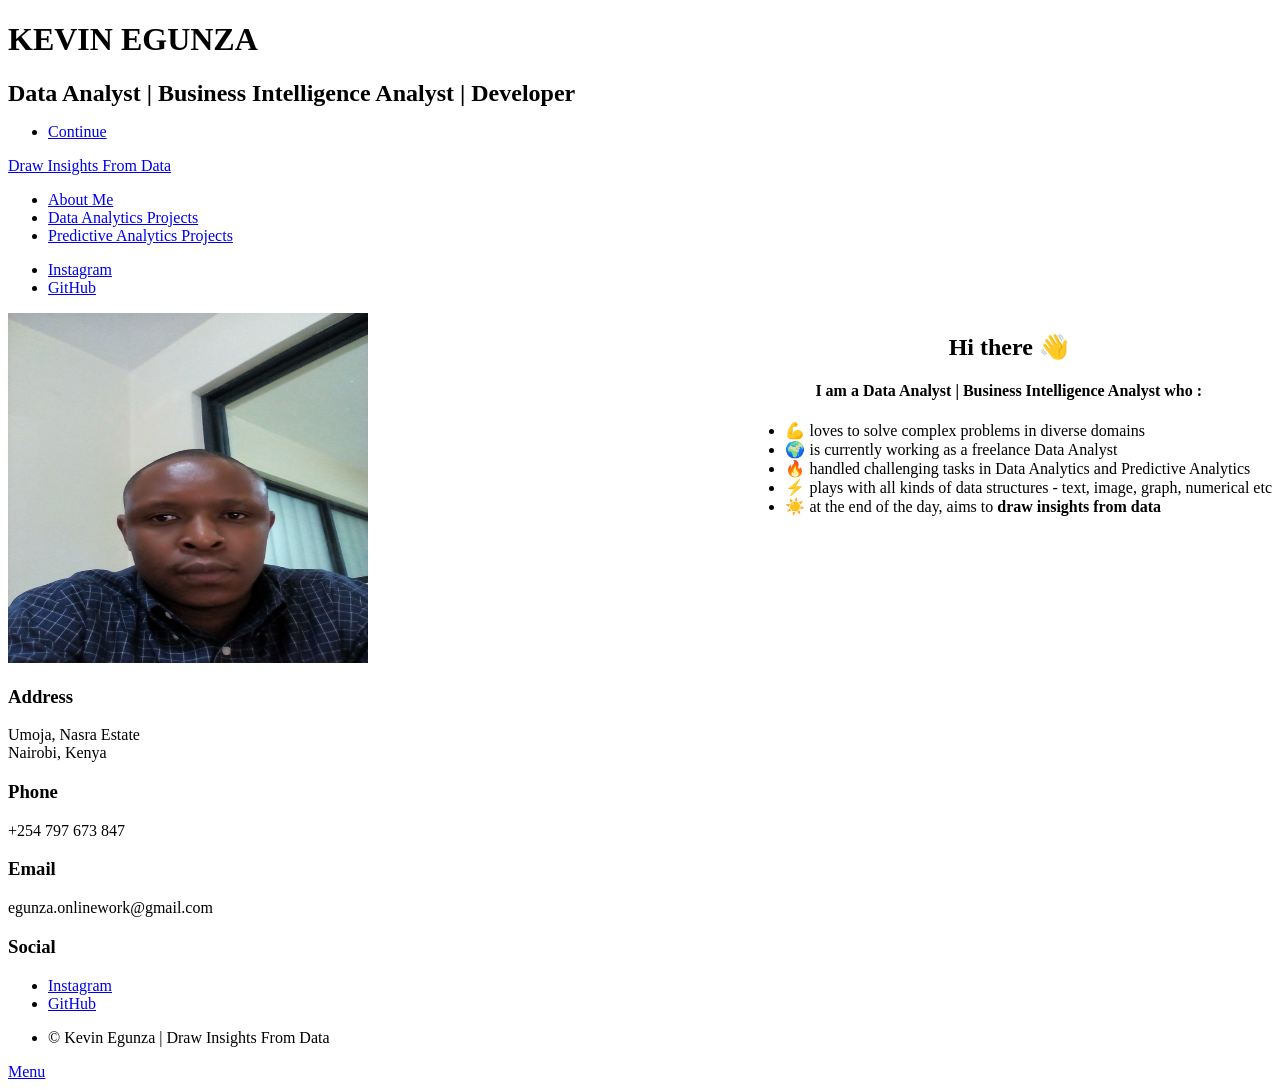
==== commit 45fd6089: "Add files via upload Update projects.html, projects2.html, index.html" ====
--- a/index.html
+++ b/index.html
@@ -20,7 +20,7 @@
 				<!-- Intro -->
 					<div id="intro">
 						<h1>KEVIN EGUNZA</h1>
-						<p><b><font size=5px>Business Analyst | Data Analyst | Developer</font></b><br>
+						<p><b><font size=5px>Data Analyst | Business Intelligence Analyst | Developer</font></b><br>
 						<ul class="actions">
 							<li><a href="#header" class="button icon solid solo fa-arrow-down scrolly">Continue</a></li>
 						</ul>
@@ -35,8 +35,8 @@
 					<nav id="nav">
 						<ul class="links">
 							<li class="active"><a href="index.html">About Me</a></li>
-							<!-- <li><a href="resume.html">Resume</a></li> -->
-							<li><a href="projects.html">My Projects</a></li>
+							<li><a href="projects2.html">Data Analytics Projects</a></li>
+							<li><a href="projects.html">Predictive Analytics Projects</a></li>
 						</ul>
 						<ul class="icons">
 							<li><a href="https://www.linkedin.com/in/kevin-egunza/" class="icon brands fa-linkedin"><span class="label">Instagram</span></a></li>
@@ -57,11 +57,11 @@
 								<h2>
 									Hi there 👋
 								</h2>
-								<h3>I am a Business and Data Analyst who :</h3></center>
+								<h4>I am a Data Analyst | Business Intelligence Analyst who :</h4></center>
 								<ul >
 								<li>💪 loves to solve complex problems in diverse domains</li>
-								<li>🌍 is currently working as a freelance Business and Data Analyst</li>
-								<li>🔥 handled challenging tasks in Predictive Analytics</li>
+								<li>🌍 is currently working as a freelance Data Analyst</li>
+								<li>🔥 handled challenging tasks in Data Analytics and Predictive Analytics</li>
 								<li>⚡ plays with all kinds of data structures - text, image, graph, numerical etc</li>
 								<li>☀️ at the end of the day, aims to <b>draw insights from data</b></li>
 								</ul>
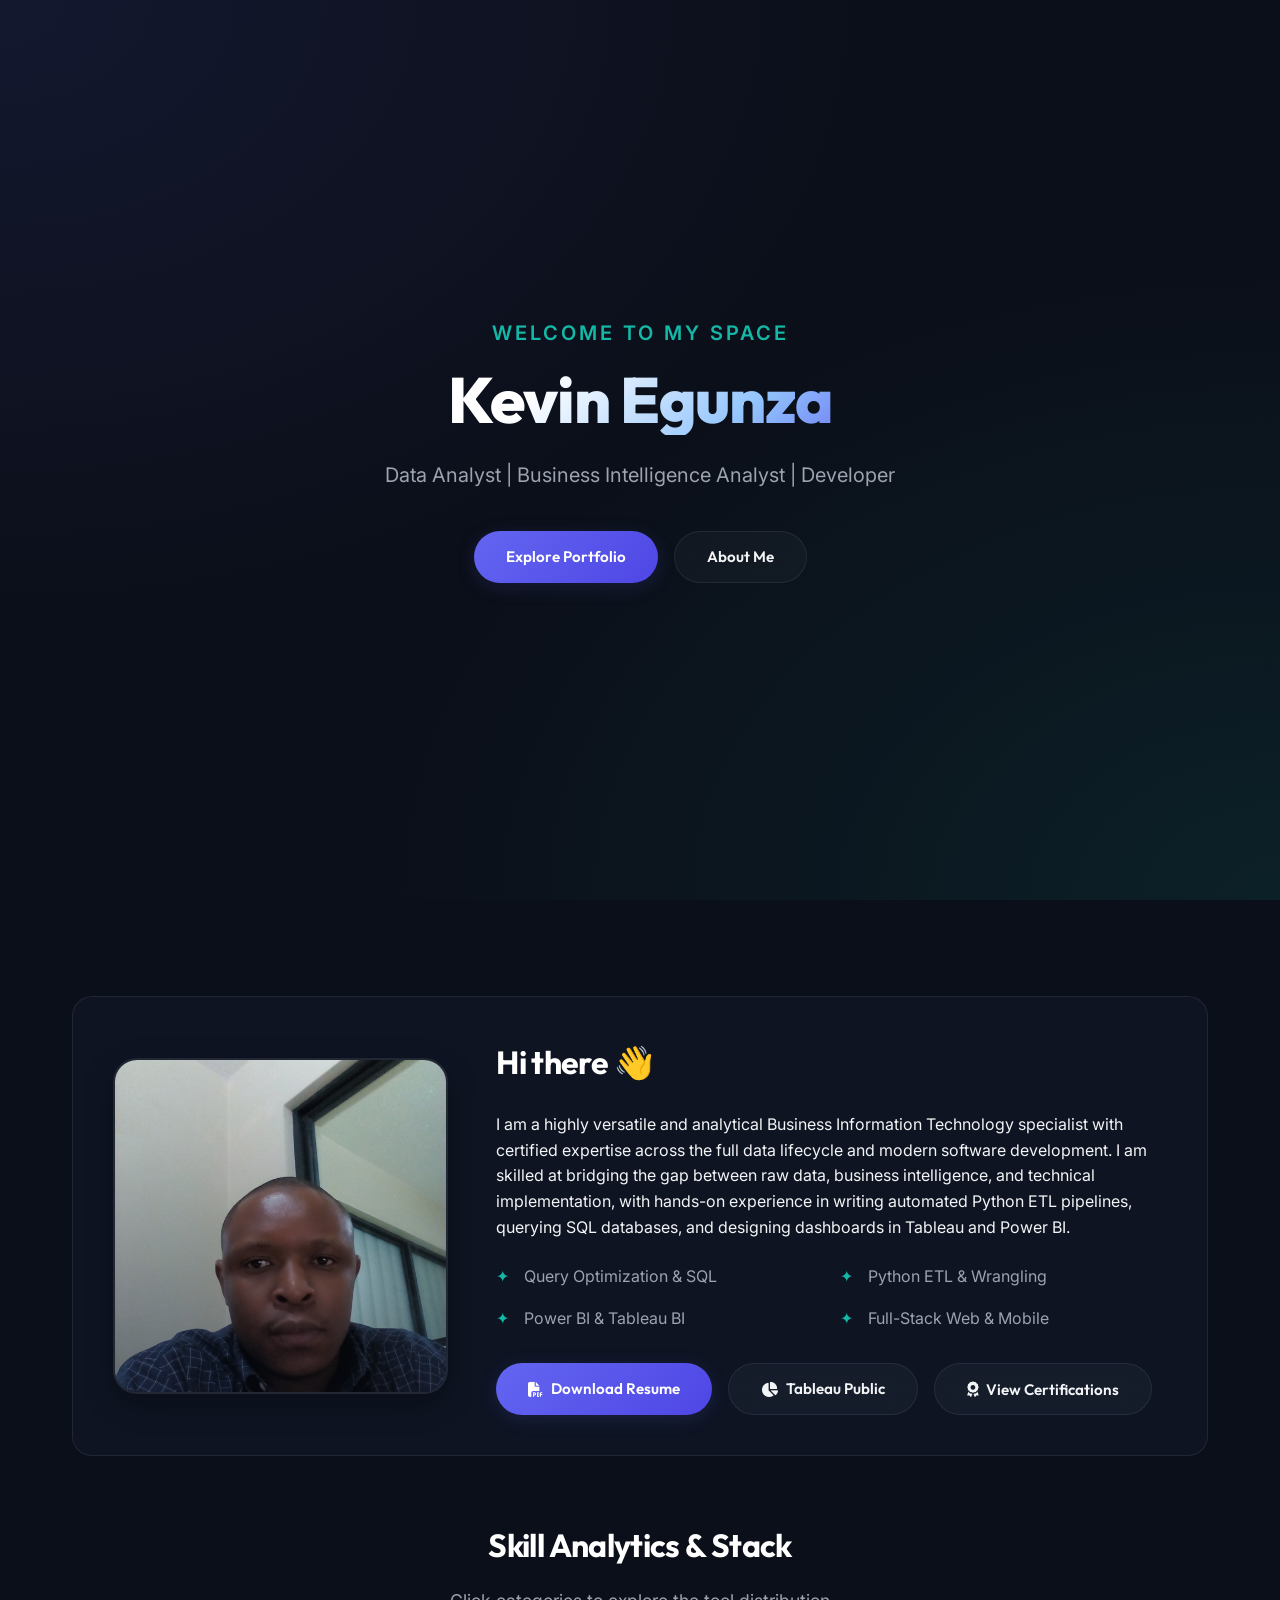
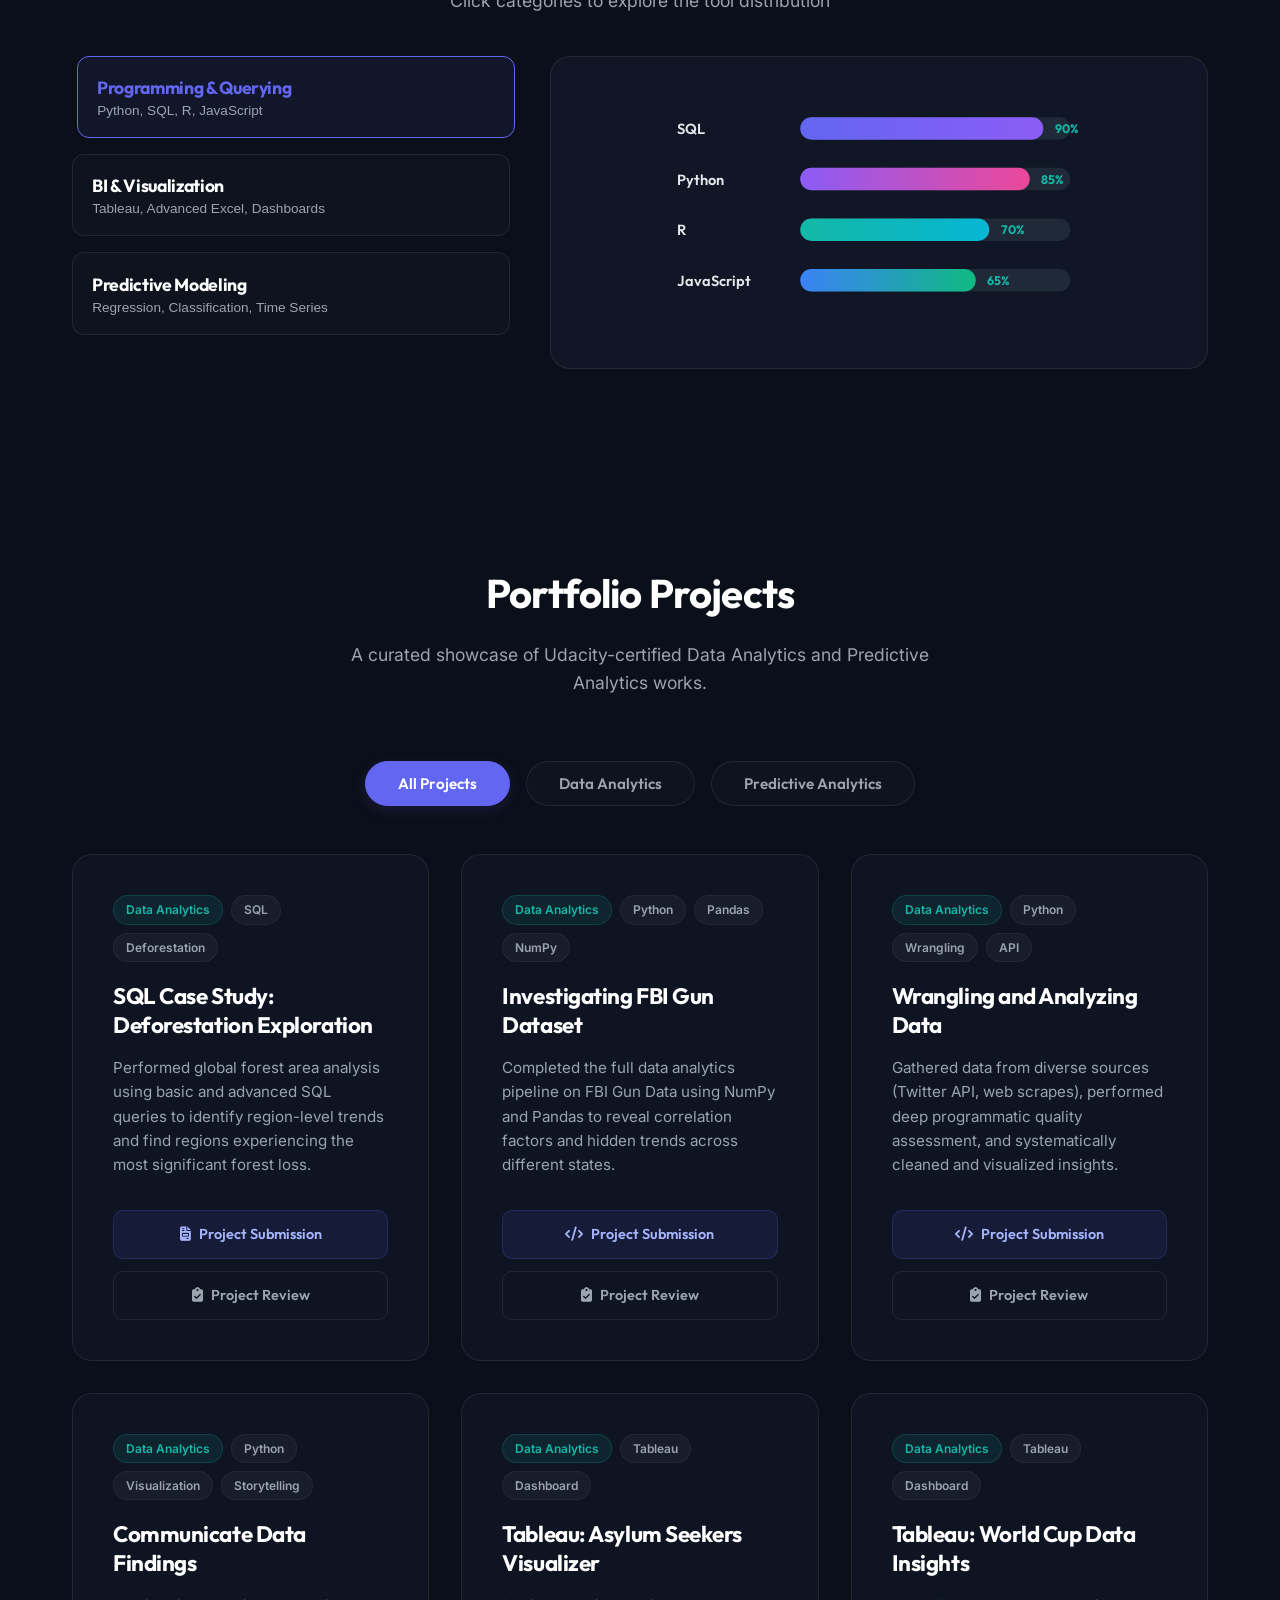
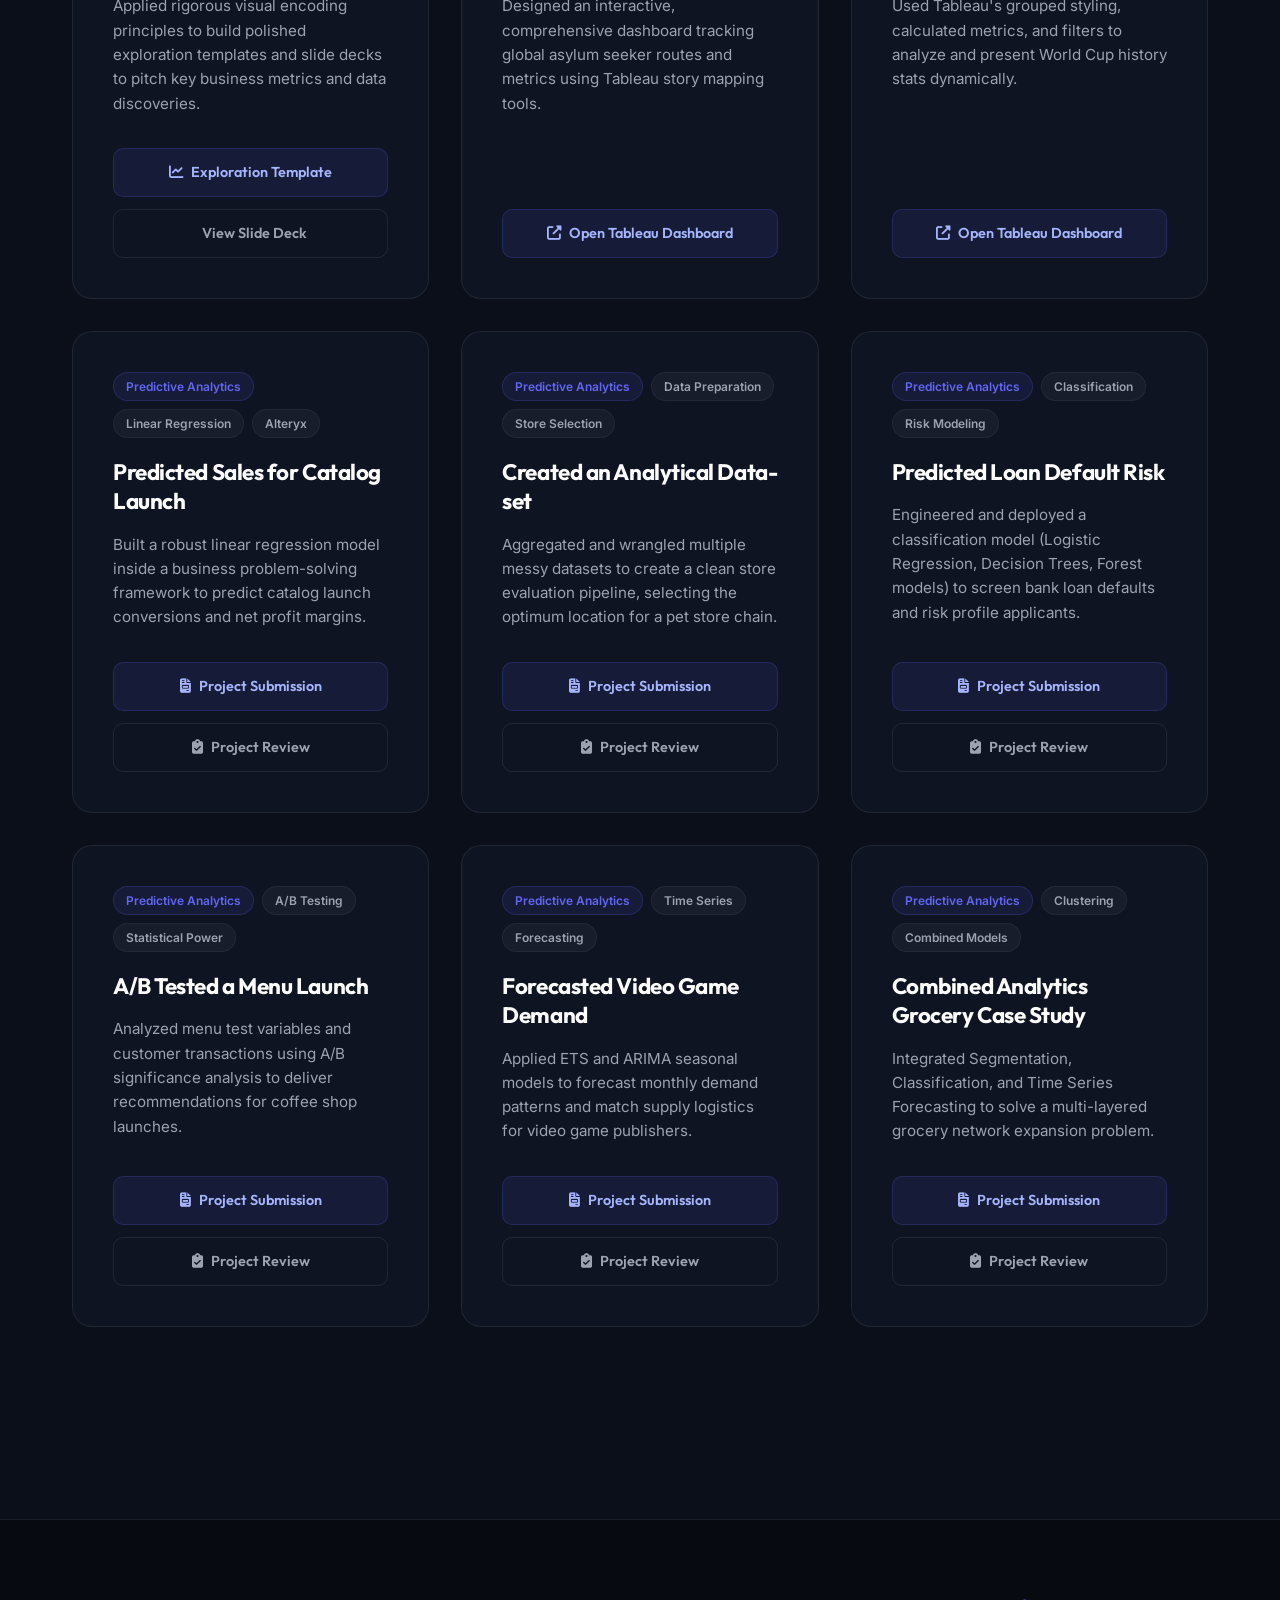
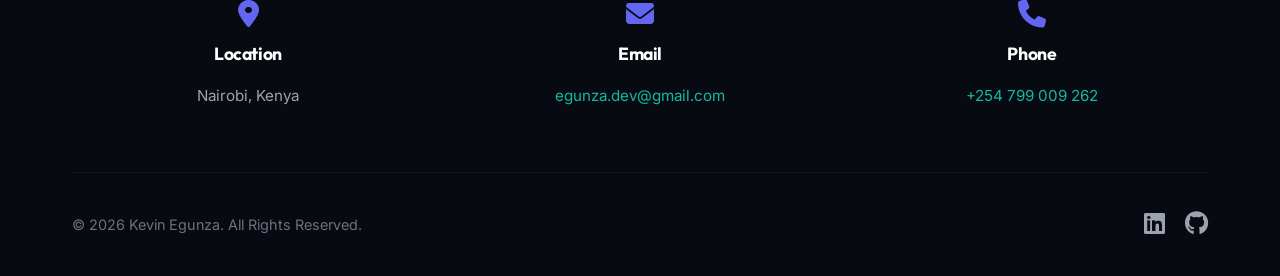
==== commit 46b26192: "Update portfolio website with recent changes" ====
--- a/index.html
+++ b/index.html
@@ -1,124 +1,615 @@
-<!DOCTYPE HTML>
-<!--
-	Massively by HTML5 UP
-	html5up.net | @ajlkn
-	Free for personal and commercial use under the CCA 3.0 license (html5up.net/license)
--->
-<html>
-	<head>
-		<title>Kevin Egunza Portfolio</title>
-		<meta charset="utf-8" />
-		<meta name="viewport" content="width=device-width, initial-scale=1, user-scalable=no" />
-		<link rel="stylesheet" href="assets/css/main.css" />
-		<noscript><link rel="stylesheet" href="assets/css/noscript.css" /></noscript>
-	</head>
-	<body class="is-preload">
-
-		<!-- Wrapper -->
-			<div id="wrapper" class="fade-in">
-
-				<!-- Intro -->
-					<div id="intro">
-						<h1>KEVIN EGUNZA</h1>
-						<p><b><font size=5px>Data Analyst | Business Intelligence Analyst | Developer</font></b><br>
-						<ul class="actions">
-							<li><a href="#header" class="button icon solid solo fa-arrow-down scrolly">Continue</a></li>
-						</ul>
-					</div>
-
-				<!-- Header -->
-					<header id="header">
-						<a href="index.html" class="logo">Draw Insights From Data</a>
-					</header>
-
-				<!-- Nav -->
-					<nav id="nav">
-						<ul class="links">
-							<li class="active"><a href="index.html">About Me</a></li>
-							<li><a href="projects2.html">Data Analytics Projects</a></li>
-							<li><a href="projects.html">Predictive Analytics Projects</a></li>
-						</ul>
-						<ul class="icons">
-							<li><a href="https://www.linkedin.com/in/kevin-egunza/" class="icon brands fa-linkedin"><span class="label">Instagram</span></a></li>
-							<li><a href="https://github.com/Egunza-dev" class="icon brands fa-github"><span class="label">GitHub</span></a></li>
-						</ul>
-					</nav>
-
-				<!-- Main -->
-					<div id="main">
-
-						<!-- Featured Post -->
-						<div style="overflow: auto;">
-							<span class="image left">
-							<img src="images/pic.jpg" width="360" height="350"></span>
-							<article  class="post featured" style="float: right;">
-
-								<center>
-								<h2>
-									Hi there 👋
-								</h2>
-								<h4>I am a Data Analyst | Business Intelligence Analyst who :</h4></center>
-								<ul >
-								<li>💪 loves to solve complex problems in diverse domains</li>
-								<li>🌍 is currently working as a freelance Data Analyst</li>
-								<li>🔥 handled challenging tasks in Data Analytics and Predictive Analytics</li>
-								<li>⚡ plays with all kinds of data structures - text, image, graph, numerical etc</li>
-								<li>☀️ at the end of the day, aims to <b>draw insights from data</b></li>
-								</ul>
-							</article>
-						  </div>
-
-
-						
-						<!-- Footer -->
-							<footer>
-								
-							</footer>
-
-					</div>
-
-				<!-- Footer -->
-					<footer id="footer">
-						
-						<section class="split contact">
-							<section class="alt">
-								<h3>Address</h3>
-								<p>Umoja, Nasra Estate<br />
-								Nairobi, Kenya</p>
-							</section>
-							<section>
-								<h3>Phone</h3>
-								<p>+254 797 673 847</p>
-							</section>
-							<section>
-								<h3>Email</h3>
-								<p>egunza.onlinework@gmail.com</p>
-							</section>
-							<section>
-								<h3>Social</h3>
-								<ul class="icons alt">
-									<li><a href="https://www.linkedin.com/in/kevin-egunza/" class="icon brands fa-linkedin"><span class="label">Instagram</span></a></li>
-									<li><a href="https://github.com/Egunza-dev" class="icon brands alt fa-github"><span class="label">GitHub</span></a></li>
-								</ul>
-							</section>
-						</section>
-					</footer>
-
-				<!-- Copyright -->
-					<div id="copyright">
-						<ul><li>&copy; Kevin Egunza | Draw Insights From Data</li></ul>
-					</div>
-
-			</div>
-
-		<!-- Scripts -->
-			<script src="assets/js/jquery.min.js"></script>
-			<script src="assets/js/jquery.scrollex.min.js"></script>
-			<script src="assets/js/jquery.scrolly.min.js"></script>
-			<script src="assets/js/browser.min.js"></script>
-			<script src="assets/js/breakpoints.min.js"></script>
-			<script src="assets/js/util.js"></script>
-			<script src="assets/js/main.js"></script>
-
-	</body>
-</html>+<!DOCTYPE HTML>
+<html lang="en">
+	<head>
+		<title>Kevin Egunza | Data & BI Analyst Portfolio</title>
+		<meta charset="utf-8" />
+		<meta name="viewport" content="width=device-width, initial-scale=1, user-scalable=no" />
+		<link rel="stylesheet" href="assets/css/main.css" />
+		<!-- FontAwesome CDN for modern icons -->
+		<link rel="stylesheet" href="https://cdnjs.cloudflare.com/ajax/libs/font-awesome/6.4.0/css/all.min.css" integrity="sha512-iecdLmaskl7CVkqkXNQ/ZH/XLlvWZOJyj7Yy7tcenmpD1ypASozpmT/E0iPtmFIB46ZmdtAc9eNBvH0H/ZpiBw==" crossorigin="anonymous" referrerpolicy="no-referrer" />
+	</head>
+	<body>
+
+		<!-- Hero Section -->
+		<header class="hero">
+			<div class="hero-content">
+				<div class="hero-subtitle">Welcome to my space</div>
+				<h1 class="hero-title">Kevin Egunza</h1>
+				<p class="hero-description">
+					Data Analyst | Business Intelligence Analyst | Developer
+				</p>
+				<div class="hero-buttons">
+					<a href="#projects" class="btn btn-primary">Explore Portfolio</a>
+					<a href="#about" class="btn btn-secondary">About Me</a>
+				</div>
+			</div>
+		</header>
+
+		<!-- Main content wrapper -->
+		<main class="container">
+
+			<!-- About Section -->
+			<section id="about" class="section">
+				<div class="glass-card about-grid">
+					<div class="profile-img-container">
+						<img src="images/pic.jpg" alt="Kevin Egunza">
+					</div>
+					<div class="bio-content">
+						<h3>Hi there 👋</h3>
+						<p>
+							I am a highly versatile and analytical Business Information Technology specialist with certified expertise across the full data lifecycle and modern software development. I am skilled at bridging the gap between raw data, business intelligence, and technical implementation, with hands-on experience in writing automated Python ETL pipelines, querying SQL databases, and designing dashboards in Tableau and Power BI.
+						</p>
+						<ul class="bio-list">
+							<li>Query Optimization & SQL</li>
+							<li>Python ETL & Wrangling</li>
+							<li>Power BI & Tableau BI</li>
+							<li>Full-Stack Web & Mobile</li>
+						</ul>
+						<div style="margin-top: 2rem; display: flex; gap: 1rem; flex-wrap: wrap;">
+							<a href="resume.pdf" class="btn btn-primary" target="_blank">
+								<i class="fa-solid fa-file-pdf" style="margin-right: 0.5rem;"></i> Download Resume
+							</a>
+                            <a href="https://public.tableau.com/app/profile/kevin2888/vizzes" class="btn btn-secondary" target="_blank">
+                                 <i class="fa-solid fa-chart-pie" style="margin-right: 0.5rem;"></i> Tableau Public
+                            </a>
+							<button class="btn btn-secondary" onclick="openCertModal()">
+								<i class="fa-solid fa-award" style="margin-right: 0.5rem;"></i> View Certifications
+							</button>
+						</div>
+					</div>
+				</div>
+
+				<!-- Dynamic Skills Dashboard -->
+				<div class="skills-dashboard">
+					<div class="section-header" style="margin-bottom: 2.5rem;">
+						<h2 class="section-title" style="font-size: 2rem;">Skill Analytics & Stack</h2>
+						<p class="section-subtitle">Click categories to explore the tool distribution</p>
+					</div>
+					<div class="dashboard-grid">
+						<div class="skills-categories">
+							<button class="skill-category-btn active" onclick="updateChart('languages')">
+								<h4>Programming & Querying</h4>
+								<p>Python, SQL, R, JavaScript</p>
+							</button>
+							<button class="skill-category-btn" onclick="updateChart('bi')">
+								<h4>BI & Visualization</h4>
+								<p>Tableau, Advanced Excel, Dashboards</p>
+							</button>
+							<button class="skill-category-btn" onclick="updateChart('modeling')">
+								<h4>Predictive Modeling</h4>
+								<p>Regression, Classification, Time Series</p>
+							</button>
+						</div>
+						<div class="chart-display">
+							<!-- Interactive SVG Chart -->
+							<svg class="chart-svg" viewBox="0 0 400 220" id="skillsChart">
+								<!-- Chart content dynamically updated by JavaScript -->
+							</svg>
+							<div class="chart-tooltip" id="chartTooltip">Hover over bars to see proficiency</div>
+						</div>
+					</div>
+				</div>
+			</section>
+
+			<!-- Projects Section -->
+			<section id="projects" class="section">
+				<div class="section-header">
+					<h2 class="section-title">Portfolio Projects</h2>
+					<p class="section-subtitle">A curated showcase of Udacity-certified Data Analytics and Predictive Analytics works.</p>
+				</div>
+
+				<!-- Navigation Tab Filters -->
+				<div class="tabs-container">
+					<button class="tab-btn active" onclick="filterProjects('all', this)">All Projects</button>
+					<button class="tab-btn" onclick="filterProjects('analytics', this)">Data Analytics</button>
+					<button class="tab-btn" onclick="filterProjects('predictive', this)">Predictive Analytics</button>
+				</div>
+
+				<!-- Project Grid -->
+				<div class="project-grid">
+					
+					<!-- PROJECT 1 -->
+					<div class="glass-card project-card" data-category="analytics">
+						<div class="project-body">
+							<div class="project-badge-container">
+								<span class="badge badge-analytics">Data Analytics</span>
+								<span class="badge">SQL</span>
+								<span class="badge">Deforestation</span>
+							</div>
+							<h3>SQL Case Study:<br>Deforestation Exploration</h3>
+							<p>Performed global forest area analysis using basic and advanced SQL queries to identify region-level trends and find regions experiencing the most significant forest loss.</p>
+						</div>
+						<div class="project-actions">
+							<a href="reviews/sql.pdf" target="_blank" class="project-btn project-btn-primary">
+								<i class="fa-solid fa-file-invoice"></i> Project Submission
+							</a>
+							<a href="reviews/sql_review.pdf" target="_blank" class="project-btn project-btn-secondary">
+								<i class="fa-solid fa-clipboard-check"></i> Project Review
+							</a>
+						</div>
+					</div>
+
+					<!-- PROJECT 2 -->
+					<div class="glass-card project-card" data-category="analytics">
+						<div class="project-body">
+							<div class="project-badge-container">
+								<span class="badge badge-analytics">Data Analytics</span>
+								<span class="badge">Python</span>
+								<span class="badge">Pandas</span>
+								<span class="badge">NumPy</span>
+							</div>
+							<h3>Investigating FBI Gun Dataset</h3>
+							<p>Completed the full data analytics pipeline on FBI Gun Data using NumPy and Pandas to reveal correlation factors and hidden trends across different states.</p>
+						</div>
+						<div class="project-actions">
+							<a href="reviews/investigate-a-dataset.html" target="_blank" class="project-btn project-btn-primary">
+								<i class="fa-solid fa-code"></i> Project Submission
+							</a>
+							<a href="reviews/investigate_review.pdf" target="_blank" class="project-btn project-btn-secondary">
+								<i class="fa-solid fa-clipboard-check"></i> Project Review
+							</a>
+						</div>
+					</div>
+
+					<!-- PROJECT 3 -->
+					<div class="glass-card project-card" data-category="analytics">
+						<div class="project-body">
+							<div class="project-badge-container">
+								<span class="badge badge-analytics">Data Analytics</span>
+								<span class="badge">Python</span>
+								<span class="badge">Wrangling</span>
+								<span class="badge">API</span>
+							</div>
+							<h3>Wrangling and Analyzing Data</h3>
+							<p>Gathered data from diverse sources (Twitter API, web scrapes), performed deep programmatic quality assessment, and systematically cleaned and visualized insights.</p>
+						</div>
+						<div class="project-actions">
+							<a href="reviews/wrangle_act.html" target="_blank" class="project-btn project-btn-primary">
+								<i class="fa-solid fa-code"></i> Project Submission
+							</a>
+							<a href="reviews/wrangle_act_review.pdf" target="_blank" class="project-btn project-btn-secondary">
+								<i class="fa-solid fa-clipboard-check"></i> Project Review
+							</a>
+						</div>
+					</div>
+
+					<!-- PROJECT 4 -->
+					<div class="glass-card project-card" data-category="analytics">
+						<div class="project-body">
+							<div class="project-badge-container">
+								<span class="badge badge-analytics">Data Analytics</span>
+								<span class="badge">Python</span>
+								<span class="badge">Visualization</span>
+								<span class="badge">Storytelling</span>
+							</div>
+							<h3>Communicate Data Findings</h3>
+							<p>Applied rigorous visual encoding principles to build polished exploration templates and slide decks to pitch key business metrics and data discoveries.</p>
+						</div>
+						<div class="project-actions">
+							<a href="reviews/Part_I_exploration_template .html" target="_blank" class="project-btn project-btn-primary">
+								<i class="fa-solid fa-chart-line"></i> Exploration Template
+							</a>
+							<a href="reviews/Part_II_slide_deck_template.slides.html" target="_blank" class="project-btn project-btn-secondary">
+								<i class="fa-solid fa-presentation-screen"></i> View Slide Deck
+							</a>
+						</div>
+					</div>
+
+					<!-- PROJECT 5 -->
+					<div class="glass-card project-card" data-category="analytics">
+						<div class="project-body">
+							<div class="project-badge-container">
+								<span class="badge badge-analytics">Data Analytics</span>
+								<span class="badge">Tableau</span>
+								<span class="badge">Dashboard</span>
+							</div>
+							<h3>Tableau: Asylum Seekers Visualizer</h3>
+							<p>Designed an interactive, comprehensive dashboard tracking global asylum seeker routes and metrics using Tableau story mapping tools.</p>
+						</div>
+						<div class="project-actions">
+							<a href="https://public.tableau.com/app/profile/kevin2888/viz/asylum_seekers_2016/Story1" target="_blank" class="project-btn project-btn-primary">
+								<i class="fa-solid fa-up-right-from-square"></i> Open Tableau Dashboard
+							</a>
+						</div>
+					</div>
+
+					<!-- PROJECT 6 -->
+					<div class="glass-card project-card" data-category="analytics">
+						<div class="project-body">
+							<div class="project-badge-container">
+								<span class="badge badge-analytics">Data Analytics</span>
+								<span class="badge">Tableau</span>
+								<span class="badge">Dashboard</span>
+							</div>
+							<h3>Tableau: World Cup Data Insights</h3>
+							<p>Used Tableau's grouped styling, calculated metrics, and filters to analyze and present World Cup history stats dynamically.</p>
+						</div>
+						<div class="project-actions">
+							<a href="https://public.tableau.com/app/profile/kevin2888/viz/world_cup_data_16676584935620/Dashboard1" target="_blank" class="project-btn project-btn-primary">
+								<i class="fa-solid fa-up-right-from-square"></i> Open Tableau Dashboard
+							</a>
+						</div>
+					</div>
+
+					<!-- PROJECT 7 -->
+					<div class="glass-card project-card" data-category="predictive">
+						<div class="project-body">
+							<div class="project-badge-container">
+								<span class="badge badge-predictive">Predictive Analytics</span>
+								<span class="badge">Linear Regression</span>
+								<span class="badge">Alteryx</span>
+							</div>
+							<h3>Predicted Sales for Catalog Launch</h3>
+							<p>Built a robust linear regression model inside a business problem-solving framework to predict catalog launch conversions and net profit margins.</p>
+						</div>
+						<div class="project-actions">
+							<a href="reviews/p1.pdf" target="_blank" class="project-btn project-btn-primary">
+								<i class="fa-solid fa-file-invoice"></i> Project Submission
+							</a>
+							<a href="reviews/review1.pdf" target="_blank" class="project-btn project-btn-secondary">
+								<i class="fa-solid fa-clipboard-check"></i> Project Review
+							</a>
+						</div>
+					</div>
+
+					<!-- PROJECT 8 -->
+					<div class="glass-card project-card" data-category="predictive">
+						<div class="project-body">
+							<div class="project-badge-container">
+								<span class="badge badge-predictive">Predictive Analytics</span>
+								<span class="badge">Data Preparation</span>
+								<span class="badge">Store Selection</span>
+							</div>
+							<h3>Created an Analytical Data-set</h3>
+							<p>Aggregated and wrangled multiple messy datasets to create a clean store evaluation pipeline, selecting the optimum location for a pet store chain.</p>
+						</div>
+						<div class="project-actions">
+							<a href="reviews/p2.pdf" target="_blank" class="project-btn project-btn-primary">
+								<i class="fa-solid fa-file-invoice"></i> Project Submission
+							</a>
+							<a href="reviews/review2.pdf" target="_blank" class="project-btn project-btn-secondary">
+								<i class="fa-solid fa-clipboard-check"></i> Project Review
+							</a>
+						</div>
+					</div>
+
+					<!-- PROJECT 9 -->
+					<div class="glass-card project-card" data-category="predictive">
+						<div class="project-body">
+							<div class="project-badge-container">
+								<span class="badge badge-predictive">Predictive Analytics</span>
+								<span class="badge">Classification</span>
+								<span class="badge">Risk Modeling</span>
+							</div>
+							<h3>Predicted Loan Default Risk</h3>
+							<p>Engineered and deployed a classification model (Logistic Regression, Decision Trees, Forest models) to screen bank loan defaults and risk profile applicants.</p>
+						</div>
+						<div class="project-actions">
+							<a href="reviews/p3.pdf" target="_blank" class="project-btn project-btn-primary">
+								<i class="fa-solid fa-file-invoice"></i> Project Submission
+							</a>
+							<a href="reviews/review3.pdf" target="_blank" class="project-btn project-btn-secondary">
+								<i class="fa-solid fa-clipboard-check"></i> Project Review
+							</a>
+						</div>
+					</div>
+
+					<!-- PROJECT 10 -->
+					<div class="glass-card project-card" data-category="predictive">
+						<div class="project-body">
+							<div class="project-badge-container">
+								<span class="badge badge-predictive">Predictive Analytics</span>
+								<span class="badge">A/B Testing</span>
+								<span class="badge">Statistical Power</span>
+							</div>
+							<h3>A/B Tested a Menu Launch</h3>
+							<p>Analyzed menu test variables and customer transactions using A/B significance analysis to deliver recommendations for coffee shop launches.</p>
+						</div>
+						<div class="project-actions">
+							<a href="reviews/p4.pdf" target="_blank" class="project-btn project-btn-primary">
+								<i class="fa-solid fa-file-invoice"></i> Project Submission
+							</a>
+							<a href="reviews/review4.pdf" target="_blank" class="project-btn project-btn-secondary">
+								<i class="fa-solid fa-clipboard-check"></i> Project Review
+							</a>
+						</div>
+					</div>
+
+					<!-- PROJECT 11 -->
+					<div class="glass-card project-card" data-category="predictive">
+						<div class="project-body">
+							<div class="project-badge-container">
+								<span class="badge badge-predictive">Predictive Analytics</span>
+								<span class="badge">Time Series</span>
+								<span class="badge">Forecasting</span>
+							</div>
+							<h3>Forecasted Video Game Demand</h3>
+							<p>Applied ETS and ARIMA seasonal models to forecast monthly demand patterns and match supply logistics for video game publishers.</p>
+						</div>
+						<div class="project-actions">
+							<a href="reviews/p5.pdf" target="_blank" class="project-btn project-btn-primary">
+								<i class="fa-solid fa-file-invoice"></i> Project Submission
+							</a>
+							<a href="reviews/p5.pdf" target="_blank" class="project-btn project-btn-secondary">
+								<i class="fa-solid fa-clipboard-check"></i> Project Review
+							</a>
+						</div>
+					</div>
+
+					<!-- PROJECT 12 -->
+					<div class="glass-card project-card" data-category="predictive">
+						<div class="project-body">
+							<div class="project-badge-container">
+								<span class="badge badge-predictive">Predictive Analytics</span>
+								<span class="badge">Clustering</span>
+								<span class="badge">Combined Models</span>
+							</div>
+							<h3>Combined Analytics Grocery Case Study</h3>
+							<p>Integrated Segmentation, Classification, and Time Series Forecasting to solve a multi-layered grocery network expansion problem.</p>
+						</div>
+						<div class="project-actions">
+							<a href="reviews/p6.pdf" target="_blank" class="project-btn project-btn-primary">
+								<i class="fa-solid fa-file-invoice"></i> Project Submission
+							</a>
+							<a href="reviews/review6.pdf" target="_blank" class="project-btn project-btn-secondary">
+								<i class="fa-solid fa-clipboard-check"></i> Project Review
+							</a>
+						</div>
+					</div>
+
+				</div>
+
+
+			</section>
+
+		</main>
+
+		<!-- Footer -->
+		<footer class="footer">
+			<div class="container">
+				
+				<!-- Contact Cards -->
+				<div class="contact-grid">
+					<div class="contact-card">
+						<i class="fa-solid fa-location-dot contact-icon"></i>
+						<h4>Location</h4>
+						<p>Nairobi, Kenya</p>
+					</div>
+					<div class="contact-card">
+						<i class="fa-solid fa-envelope contact-icon"></i>
+						<h4>Email</h4>
+						<p><a href="mailto:egunza.onlinework@gmail.com">egunza.dev@gmail.com</a></p>
+					</div>
+					<div class="contact-card">
+						<i class="fa-solid fa-phone contact-icon"></i>
+						<h4>Phone</h4>
+						<p><a href="tel:+254797673847">+254 799 009 262</a></p>
+					</div>
+				</div>
+
+				<!-- Footer Bottom -->
+				<div class="footer-bottom">
+					<div class="copyright">
+						&copy; 2026 Kevin Egunza. All Rights Reserved.
+					</div>
+					<div class="social-links">
+						<a href="https://www.linkedin.com/in/kevin-egunza/" target="_blank" class="social-link" title="LinkedIn">
+							<i class="fa-brands fa-linkedin"></i>
+						</a>
+						<a href="https://github.com/Egunza-dev" target="_blank" class="social-link" title="GitHub">
+							<i class="fa-brands fa-github"></i>
+						</a>
+					</div>
+				</div>
+
+			</div>
+		</footer>
+
+		<!-- JavaScript for filters and SVG rendering -->
+		<script>
+			// Project filtering logic
+			function filterProjects(category, btnElement) {
+				// Update active tab styling
+				const buttons = document.querySelectorAll('.tab-btn');
+				buttons.forEach(btn => btn.classList.remove('active'));
+				btnElement.classList.add('active');
+
+				// Show/Hide project cards
+				const cards = document.querySelectorAll('.project-card');
+				cards.forEach(card => {
+					const cardCategory = card.getAttribute('data-category');
+					if (category === 'all' || cardCategory === category) {
+						card.classList.remove('hidden');
+					} else {
+						card.classList.add('hidden');
+					}
+				});
+			}
+
+			// Interactive skill chart rendering data
+			const chartData = {
+				languages: [
+					{ name: 'SQL', value: 90 },
+					{ name: 'Python', value: 85 },
+					{ name: 'R', value: 70 },
+					{ name: 'JavaScript', value: 65 }
+				],
+				bi: [
+					{ name: 'Tableau', value: 92 },
+					{ name: 'Excel (Adv)', value: 88 },
+					{ name: 'Alteryx', value: 82 },
+					{ name: 'Dashboards', value: 85 }
+				],
+				modeling: [
+					{ name: 'Regression', value: 88 },
+					{ name: 'Classification', value: 85 },
+					{ name: 'Time Series', value: 80 },
+					{ name: 'Clustering', value: 75 }
+				]
+			};
+
+			function updateChart(category) {
+				// Update active btn styling
+				const buttons = document.querySelectorAll('.skill-category-btn');
+				buttons.forEach(btn => btn.classList.remove('active'));
+				
+				// Find matching button by attribute
+				const activeBtn = Array.from(buttons).find(btn => btn.getAttribute('onclick').includes(category));
+				if (activeBtn) activeBtn.classList.add('active');
+
+				const svg = document.getElementById('skillsChart');
+				const tooltip = document.getElementById('chartTooltip');
+				const items = chartData[category];
+				
+				let html = '';
+				items.forEach((item, index) => {
+					const y = 25 + index * 45;
+					const barWidth = (item.value / 100) * 240;
+					
+					html += `
+						<!-- Label -->
+						<text x="20" y="${y + 15}" fill="#E5E7EB" font-family="Outfit, sans-serif" font-size="13" font-weight="600">${item.name}</text>
+						<!-- Bar Track -->
+						<rect x="130" y="${y}" width="240" height="20" rx="10" fill="#1F2937" />
+						<!-- Bar Fill -->
+						<rect class="chart-bar" x="130" y="${y}" width="${barWidth}" height="20" rx="10" fill="url(#grad-${index})" 
+							onmouseenter="showTooltip('${item.name} Proficiency: ${item.value}%')" 
+							onmouseleave="hideTooltip()" />
+						<!-- Value Text -->
+						<text x="${140 + barWidth}" y="${y + 14}" fill="#14B8A6" font-family="Outfit, sans-serif" font-size="11" font-weight="bold">${item.value}%</text>
+					`;
+				});
+
+				// Defs for gradients
+				html += `
+					<defs>
+						<linearGradient id="grad-0" x1="0%" y1="0%" x2="100%" y2="0%">
+							<stop offset="0%" stop-color="#6366F1" />
+							<stop offset="100%" stop-color="#8B5CF6" />
+						</linearGradient>
+						<linearGradient id="grad-1" x1="0%" y1="0%" x2="100%" y2="0%">
+							<stop offset="0%" stop-color="#8B5CF6" />
+							<stop offset="100%" stop-color="#EC4899" />
+						</linearGradient>
+						<linearGradient id="grad-2" x1="0%" y1="0%" x2="100%" y2="0%">
+							<stop offset="0%" stop-color="#14B8A6" />
+							<stop offset="100%" stop-color="#06B6D4" />
+						</linearGradient>
+						<linearGradient id="grad-3" x1="0%" y1="0%" x2="100%" y2="0%">
+							<stop offset="0%" stop-color="#3B82F6" />
+							<stop offset="100%" stop-color="#10B981" />
+						</linearGradient>
+					</defs>
+				`;
+
+				svg.innerHTML = html;
+			}
+
+			function showTooltip(text) {
+				const tooltip = document.getElementById('chartTooltip');
+				tooltip.innerText = text;
+				tooltip.style.opacity = '1';
+			}
+
+			function hideTooltip() {
+				const tooltip = document.getElementById('chartTooltip');
+				tooltip.style.opacity = '0';
+			}
+
+			// Initialize default chart
+			updateChart('languages');
+
+			// Certifications Modal Functions
+			function openCertModal() {
+				document.getElementById('certModal').classList.add('active');
+				document.body.style.overflow = 'hidden';
+			}
+
+			function closeCertModal() {
+				document.getElementById('certModal').classList.remove('active');
+				document.body.style.overflow = '';
+			}
+
+			function closeCertModalOutside(event) {
+				if (event.target.id === 'certModal') {
+					closeCertModal();
+				}
+			}
+
+			document.addEventListener('keydown', (e) => {
+				if (e.key === 'Escape') {
+					closeCertModal();
+				}
+			});
+		</script>
+
+		<!-- Certifications Modal -->
+		<div class="modal-overlay" id="certModal" onclick="closeCertModalOutside(event)">
+			<div class="glass-card modal-content" onclick="event.stopPropagation()">
+				<div class="modal-header">
+					<h3>Professional Certifications</h3>
+					<button class="modal-close" onclick="closeCertModal()">&times;</button>
+				</div>
+				<div class="modal-body">
+					
+					<div class="cert-item">
+						<div class="cert-details">
+							<span class="cert-issuer badge badge-analytics">Udacity</span>
+							<h4>Data Analyst Nanodegree Program</h4>
+							<p>Industry practitioner-reviewed credentials for data pipeline automation and analytics.</p>
+						</div>
+						<a href="assets/certificates/Udacity_Data_Analytics_Certificate.pdf" target="_blank" class="project-btn project-btn-primary">
+							<i class="fa-solid fa-eye"></i> View PDF
+						</a>
+					</div>
+
+					<div class="cert-item">
+						<div class="cert-details">
+							<span class="cert-issuer badge badge-predictive">Google</span>
+							<h4>Data Analytics Professional Certificate</h4>
+							<p>Comprehensive training in database management, R programming, and data visualizations.</p>
+						</div>
+						<a href="assets/certificates/GoogleDataAnalyticsProfessionalCertificate_Badge20260801-8-smw4gv.pdf" target="_blank" class="project-btn project-btn-primary">
+							<i class="fa-solid fa-eye"></i> View PDF
+						</a>
+					</div>
+
+					<div class="cert-item">
+						<div class="cert-details">
+							<span class="cert-issuer badge badge-predictive">Meta</span>
+							<h4>Database Engineer Professional Certificate</h4>
+							<p>Covers database architecture, design, backups, query optimization, and SQL scripting.</p>
+						</div>
+						<a href="assets/certificates/MetaDatabaseEngineerCertificate_Badge20260731-8-m238z8.pdf" target="_blank" class="project-btn project-btn-primary">
+							<i class="fa-solid fa-eye"></i> View PDF
+						</a>
+					</div>
+
+					<div class="cert-item">
+						<div class="cert-details">
+							<span class="cert-issuer badge badge-predictive">Google</span>
+							<h4>Project Management Certificate</h4>
+							<p>Agile project execution, scrum methodology, and strategic organizational alignment.</p>
+						</div>
+						<a href="assets/certificates/GoogleProjectManagementCertificatev1_Badge20260801-8-7q95kh.pdf" target="_blank" class="project-btn project-btn-primary">
+							<i class="fa-solid fa-eye"></i> View PDF
+						</a>
+					</div>
+
+					<div class="cert-item">
+						<div class="cert-details">
+							<span class="cert-issuer badge badge-predictive">Google</span>
+							<h4>AI Essentials</h4>
+							<p>Practical application of Generative AI tools, prompt engineering, and productivity workflows.</p>
+						</div>
+						<a href="assets/certificates/GoogleAIEssentialsV1_Badge20260801-8-h1w9hy.pdf" target="_blank" class="project-btn project-btn-primary">
+							<i class="fa-solid fa-eye"></i> View PDF
+						</a>
+					</div>
+
+				</div>
+			</div>
+		</div>
+
+	</body>
+</html>
--- a/assets/css/main.css
+++ b/assets/css/main.css
@@ -1,4689 +1,746 @@
-@import url(fontawesome-all.min.css);
-@import url("https://fonts.googleapis.com/css?family=Merriweather:300,700,300italic,700italic|Source+Sans+Pro:900");
-
-/*
-	Massively by HTML5 UP
-	html5up.net | @ajlkn
-	Free for personal and commercial use under the CCA 3.0 license (html5up.net/license)
-*/
-
-html, body, div, span, applet, object,
-iframe, h1, h2, h3, h4, h5, h6, p, blockquote,
-pre, a, abbr, acronym, address, big, cite,
-code, del, dfn, em, img, ins, kbd, q, s, samp,
-small, strike, strong, sub, sup, tt, var, b,
-u, i, center, dl, dt, dd, ol, ul, li, fieldset,
-form, label, legend, table, caption, tbody,
-tfoot, thead, tr, th, td, article, aside,
-canvas, details, embed, figure, figcaption,
-footer, header, hgroup, menu, nav, output, ruby,
-section, summary, time, mark, audio, video {
-	margin: 0;
-	padding: 0;
-	border: 0;
-	font-size: 100%;
-	font: inherit;
-	vertical-align: baseline;}
-
-article, aside, details, figcaption, figure,
-footer, header, hgroup, menu, nav, section {
-	display: block;}
+@import url('https://fonts.googleapis.com/css2?family=Inter:wght@300;400;500;600;700&family=Outfit:wght@400;500;600;700;800&display=swap');
+
+:root {
+  --bg-dark: #0B0F19;
+  --bg-card: rgba(17, 24, 39, 0.7);
+  --border-color: rgba(255, 255, 255, 0.08);
+  --border-hover: rgba(99, 102, 241, 0.4);
+  
+  --primary: #6366F1;
+  --primary-hover: #4F46E5;
+  --primary-glow: rgba(99, 102, 241, 0.15);
+  
+  --secondary: #14B8A6;
+  --secondary-hover: #0D9488;
+  --secondary-glow: rgba(20, 184, 166, 0.15);
+  
+  --text-primary: #F3F4F6;
+  --text-secondary: #9CA3AF;
+  --text-muted: #6B7280;
+  
+  --font-heading: 'Outfit', sans-serif;
+  --font-body: 'Inter', sans-serif;
+  
+  --transition: all 0.3s cubic-bezier(0.4, 0, 0.2, 1);
+  --glass-blur: blur(12px);
+}
+
+* {
+  box-sizing: border-box;
+  margin: 0;
+  padding: 0;
+}
+
+html {
+  scroll-behavior: smooth;
+}
 
 body {
-	line-height: 1;
-}
-
-ol, ul {
-	list-style: none;
-}
-
-blockquote, q {
-	quotes: none;
-}
-
-	blockquote:before, blockquote:after, q:before, q:after {
-		content: '';
-		content: none;
-	}
-
-table {
-	border-collapse: collapse;
-	border-spacing: 0;
-}
-
-body {
-	-webkit-text-size-adjust: none;
-}
-
-mark {
-	background-color: transparent;
-	color: inherit;
-}
-
-input::-moz-focus-inner {
-	border: 0;
-	padding: 0;
-}
-
-input, select, textarea {
-	-moz-appearance: none;
-	-webkit-appearance: none;
-	-ms-appearance: none;
-	appearance: none;
-}
-
-/* Basic */
-
-	@-ms-viewport {
-		width: device-width;
-	}
-
-	body {
-		-ms-overflow-style: scrollbar;
-	}
-
-	@media screen and (max-width: 480px) {
-
-		html, body {
-			min-width: 320px;
-		}
-
-	}
-
-	html {
-		box-sizing: border-box;
-	}
-
-	*, *:before, *:after {
-		box-sizing: inherit;
-	}
-
-	body {
-		background-color: #1e252d;
-	}
-
-		body.is-preload *, body.is-preload *:before, body.is-preload *:after {
-			-moz-animation: none !important;
-			-webkit-animation: none !important;
-			-ms-animation: none !important;
-			animation: none !important;
-			-moz-transition: none !important;
-			-webkit-transition: none !important;
-			-ms-transition: none !important;
-			transition: none !important;
-		}
-
-/* Type */
-
-	html {
-		font-size: 16pt;
-	}
-
-		@media screen and (max-width: 1680px) {
-
-			html {
-				font-size: 12pt;
-			}
-
-		}
-
-		@media screen and (max-width: 1280px) {
-
-			html {
-				font-size: 11pt;
-			}
-
-		}
-
-		@media screen and (max-width: 360px) {
-
-			html {
-				font-size: 10pt;
-			}
-
-		}
-
-	body {
-		color: #212931;
-	}
-
-	body, input, select, textarea {
-		font-family: "Merriweather", Georgia, serif;
-		font-weight: 300;
-		font-size: 1rem;
-		line-height: 2.375;
-	}
-
-	a {
-		-moz-transition: color 0.2s ease-in-out, background-color 0.2s ease-in-out, border-color 0.2s ease-in-out, box-shadow 0.2s ease-in-out;
-		-webkit-transition: color 0.2s ease-in-out, background-color 0.2s ease-in-out, border-color 0.2s ease-in-out, box-shadow 0.2s ease-in-out;
-		-ms-transition: color 0.2s ease-in-out, background-color 0.2s ease-in-out, border-color 0.2s ease-in-out, box-shadow 0.2s ease-in-out;
-		transition: color 0.2s ease-in-out, background-color 0.2s ease-in-out, border-color 0.2s ease-in-out, box-shadow 0.2s ease-in-out;
-		border-bottom: dotted 1px;
-		text-decoration: none;
-	}
-
-		a:hover {
-			border-bottom-color: transparent;
-		}
-
-	strong, b {
-		font-weight: 600;
-	}
-
-	em, i {
-		font-style: italic;
-	}
-
-	p {
-		text-align: justify;
-		margin: 0 0 2rem 0;
-	}
-
-	h1, h2, h3, h4, h5, h6 {
-		font-family: "Source Sans Pro", Helvetica, sans-serif;
-		font-weight: 900;
-		line-height: 1.5;
-		letter-spacing: 0.075em;
-		text-transform: uppercase;
-		margin: 0 0 1rem 0;
-	}
-
-		h1 a, h2 a, h3 a, h4 a, h5 a, h6 a {
-			border-bottom: 0;
-			color: inherit;
-			text-decoration: none;
-		}
-
-	h1 {
-		font-size: 4rem;
-		line-height: 1.1;
-		margin: 0 0 2rem 0;
-	}
-
-	h2 {
-		font-size: 1.75rem;
-		line-height: 1.3;
-		margin: 0 0 1.5rem 0;
-	}
-
-	h3 {
-		font-size: 1.25rem;
-		margin: 0 0 1.5rem 0;
-	}
-
-	h4 {
-		font-size: 1rem;
-	}
-
-	h5 {
-		font-size: 0.9rem;
-	}
-
-	h6 {
-		font-size: 0.8rem;
-	}
-
-	sub {
-		font-size: 0.8rem;
-		position: relative;
-		top: 0.5rem;
-	}
-
-	sup {
-		font-size: 0.8rem;
-		position: relative;
-		top: -0.5rem;
-	}
-
-	blockquote {
-		border-left: solid 4px;
-		font-style: italic;
-		margin: 0 0 2rem 0;
-		padding: 0.5rem 0 0.5rem 2rem;
-	}
-
-	code {
-		border: solid 2px;
-		font-family: "Courier New", monospace;
-		font-size: 0.9rem;
-		margin: 0 0.25rem;
-		padding: 0.25rem 0.65rem;
-	}
-
-	pre {
-		-webkit-overflow-scrolling: touch;
-		font-family: "Courier New", monospace;
-		font-size: 0.9rem;
-		margin: 0 0 2rem 0;
-	}
-
-		pre code {
-			display: block;
-			line-height: 1.75;
-			padding: 1rem 1.5rem;
-			overflow-x: auto;
-		}
-
-	hr {
-		border: 0;
-		border-bottom: solid 2px;
-		margin: 3rem 0;
-	}
-
-		hr.major {
-			margin: 5rem 0;
-		}
-
-	.align-left {
-		text-align: left;
-	}
-
-	.align-center {
-		text-align: center;
-	}
-
-	.align-right {
-		text-align: right;
-	}
-
-	input, select, textarea {
-		color: #212931;
-	}
-
-	a {
-		color: #212931;
-		border-bottom-color: rgba(33, 41, 49, 0.5);
-	}
-
-		a:hover {
-			border-bottom-color: transparent;
-			color: #18bfef !important;
-		}
-
-	strong, b {
-		color: #212931;
-	}
-
-	h1, h2, h3, h4, h5, h6 {
-		color: #212931;
-	}
-
-	blockquote {
-		border-left-color: #eeeeee;
-	}
-
-	code {
-		background: rgba(220, 220, 220, 0.25);
-		border-color: #eeeeee;
-	}
-
-	hr {
-		border-bottom-color: #eeeeee;
-	}
-
-/* Row */
-
-	.row {
-		display: flex;
-		flex-wrap: wrap;
-		box-sizing: border-box;
-		align-items: stretch;
-	}
-
-		.row > * {
-			box-sizing: border-box;
-		}
-
-		.row.gtr-uniform > * > :last-child {
-			margin-bottom: 0;
-		}
-
-		.row.aln-left {
-			justify-content: flex-start;
-		}
-
-		.row.aln-center {
-			justify-content: center;
-		}
-
-		.row.aln-right {
-			justify-content: flex-end;
-		}
-
-		.row.aln-top {
-			align-items: flex-start;
-		}
-
-		.row.aln-middle {
-			align-items: center;
-		}
-
-		.row.aln-bottom {
-			align-items: flex-end;
-		}
-
-		.row > .imp {
-			order: -1;
-		}
-
-		.row > .col-1 {
-			width: 8.33333%;
-		}
-
-		.row > .off-1 {
-			margin-left: 8.33333%;
-		}
-
-		.row > .col-2 {
-			width: 16.66667%;
-		}
-
-		.row > .off-2 {
-			margin-left: 16.66667%;
-		}
-
-		.row > .col-3 {
-			width: 25%;
-		}
-
-		.row > .off-3 {
-			margin-left: 25%;
-		}
-
-		.row > .col-4 {
-			width: 33.33333%;
-		}
-
-		.row > .off-4 {
-			margin-left: 33.33333%;
-		}
-
-		.row > .col-5 {
-			width: 41.66667%;
-		}
-
-		.row > .off-5 {
-			margin-left: 41.66667%;
-		}
-
-		.row > .col-6 {
-			width: 50%;
-		}
-
-		.row > .off-6 {
-			margin-left: 50%;
-		}
-
-		.row > .col-7 {
-			width: 58.33333%;
-		}
-
-		.row > .off-7 {
-			margin-left: 58.33333%;
-		}
-
-		.row > .col-8 {
-			width: 66.66667%;
-		}
-
-		.row > .off-8 {
-			margin-left: 66.66667%;
-		}
-
-		.row > .col-9 {
-			width: 75%;
-		}
-
-		.row > .off-9 {
-			margin-left: 75%;
-		}
-
-		.row > .col-10 {
-			width: 83.33333%;
-		}
-
-		.row > .off-10 {
-			margin-left: 83.33333%;
-		}
-
-		.row > .col-11 {
-			width: 91.66667%;
-		}
-
-		.row > .off-11 {
-			margin-left: 91.66667%;
-		}
-
-		.row > .col-12 {
-			width: 100%;
-		}
-
-		.row > .off-12 {
-			margin-left: 100%;
-		}
-
-		.row.gtr-0 {
-			margin-top: 0;
-			margin-left: 0rem;
-		}
-
-			.row.gtr-0 > * {
-				padding: 0 0 0 0rem;
-			}
-
-			.row.gtr-0.gtr-uniform {
-				margin-top: 0rem;
-			}
-
-				.row.gtr-0.gtr-uniform > * {
-					padding-top: 0rem;
-				}
-
-		.row.gtr-25 {
-			margin-top: 0;
-			margin-left: -0.375rem;
-		}
-
-			.row.gtr-25 > * {
-				padding: 0 0 0 0.375rem;
-			}
-
-			.row.gtr-25.gtr-uniform {
-				margin-top: -0.375rem;
-			}
-
-				.row.gtr-25.gtr-uniform > * {
-					padding-top: 0.375rem;
-				}
-
-		.row.gtr-50 {
-			margin-top: 0;
-			margin-left: -0.75rem;
-		}
-
-			.row.gtr-50 > * {
-				padding: 0 0 0 0.75rem;
-			}
-
-			.row.gtr-50.gtr-uniform {
-				margin-top: -0.75rem;
-			}
-
-				.row.gtr-50.gtr-uniform > * {
-					padding-top: 0.75rem;
-				}
-
-		.row {
-			margin-top: 0;
-			margin-left: -1.5rem;
-		}
-
-			.row > * {
-				padding: 0 0 0 1.5rem;
-			}
-
-			.row.gtr-uniform {
-				margin-top: -1.5rem;
-			}
-
-				.row.gtr-uniform > * {
-					padding-top: 1.5rem;
-				}
-
-		.row.gtr-150 {
-			margin-top: 0;
-			margin-left: -2.25rem;
-		}
-
-			.row.gtr-150 > * {
-				padding: 0 0 0 2.25rem;
-			}
-
-			.row.gtr-150.gtr-uniform {
-				margin-top: -2.25rem;
-			}
-
-				.row.gtr-150.gtr-uniform > * {
-					padding-top: 2.25rem;
-				}
-
-		.row.gtr-200 {
-			margin-top: 0;
-			margin-left: -3rem;
-		}
-
-			.row.gtr-200 > * {
-				padding: 0 0 0 3rem;
-			}
-
-			.row.gtr-200.gtr-uniform {
-				margin-top: -3rem;
-			}
-
-				.row.gtr-200.gtr-uniform > * {
-					padding-top: 3rem;
-				}
-
-		@media screen and (max-width: 1680px) {
-
-			.row {
-				display: flex;
-				flex-wrap: wrap;
-				box-sizing: border-box;
-				align-items: stretch;
-			}
-
-				.row > * {
-					box-sizing: border-box;
-				}
-
-				.row.gtr-uniform > * > :last-child {
-					margin-bottom: 0;
-				}
-
-				.row.aln-left {
-					justify-content: flex-start;
-				}
-
-				.row.aln-center {
-					justify-content: center;
-				}
-
-				.row.aln-right {
-					justify-content: flex-end;
-				}
-
-				.row.aln-top {
-					align-items: flex-start;
-				}
-
-				.row.aln-middle {
-					align-items: center;
-				}
-
-				.row.aln-bottom {
-					align-items: flex-end;
-				}
-
-				.row > .imp-xlarge {
-					order: -1;
-				}
-
-				.row > .col-1-xlarge {
-					width: 8.33333%;
-				}
-
-				.row > .off-1-xlarge {
-					margin-left: 8.33333%;
-				}
-
-				.row > .col-2-xlarge {
-					width: 16.66667%;
-				}
-
-				.row > .off-2-xlarge {
-					margin-left: 16.66667%;
-				}
-
-				.row > .col-3-xlarge {
-					width: 25%;
-				}
-
-				.row > .off-3-xlarge {
-					margin-left: 25%;
-				}
-
-				.row > .col-4-xlarge {
-					width: 33.33333%;
-				}
-
-				.row > .off-4-xlarge {
-					margin-left: 33.33333%;
-				}
-
-				.row > .col-5-xlarge {
-					width: 41.66667%;
-				}
-
-				.row > .off-5-xlarge {
-					margin-left: 41.66667%;
-				}
-
-				.row > .col-6-xlarge {
-					width: 50%;
-				}
-
-				.row > .off-6-xlarge {
-					margin-left: 50%;
-				}
-
-				.row > .col-7-xlarge {
-					width: 58.33333%;
-				}
-
-				.row > .off-7-xlarge {
-					margin-left: 58.33333%;
-				}
-
-				.row > .col-8-xlarge {
-					width: 66.66667%;
-				}
-
-				.row > .off-8-xlarge {
-					margin-left: 66.66667%;
-				}
-
-				.row > .col-9-xlarge {
-					width: 75%;
-				}
-
-				.row > .off-9-xlarge {
-					margin-left: 75%;
-				}
-
-				.row > .col-10-xlarge {
-					width: 83.33333%;
-				}
-
-				.row > .off-10-xlarge {
-					margin-left: 83.33333%;
-				}
-
-				.row > .col-11-xlarge {
-					width: 91.66667%;
-				}
-
-				.row > .off-11-xlarge {
-					margin-left: 91.66667%;
-				}
-
-				.row > .col-12-xlarge {
-					width: 100%;
-				}
-
-				.row > .off-12-xlarge {
-					margin-left: 100%;
-				}
-
-				.row.gtr-0 {
-					margin-top: 0;
-					margin-left: 0rem;
-				}
-
-					.row.gtr-0 > * {
-						padding: 0 0 0 0rem;
-					}
-
-					.row.gtr-0.gtr-uniform {
-						margin-top: 0rem;
-					}
-
-						.row.gtr-0.gtr-uniform > * {
-							padding-top: 0rem;
-						}
-
-				.row.gtr-25 {
-					margin-top: 0;
-					margin-left: -0.375rem;
-				}
-
-					.row.gtr-25 > * {
-						padding: 0 0 0 0.375rem;
-					}
-
-					.row.gtr-25.gtr-uniform {
-						margin-top: -0.375rem;
-					}
-
-						.row.gtr-25.gtr-uniform > * {
-							padding-top: 0.375rem;
-						}
-
-				.row.gtr-50 {
-					margin-top: 0;
-					margin-left: -0.75rem;
-				}
-
-					.row.gtr-50 > * {
-						padding: 0 0 0 0.75rem;
-					}
-
-					.row.gtr-50.gtr-uniform {
-						margin-top: -0.75rem;
-					}
-
-						.row.gtr-50.gtr-uniform > * {
-							padding-top: 0.75rem;
-						}
-
-				.row {
-					margin-top: 0;
-					margin-left: -1.5rem;
-				}
-
-					.row > * {
-						padding: 0 0 0 1.5rem;
-					}
-
-					.row.gtr-uniform {
-						margin-top: -1.5rem;
-					}
-
-						.row.gtr-uniform > * {
-							padding-top: 1.5rem;
-						}
-
-				.row.gtr-150 {
-					margin-top: 0;
-					margin-left: -2.25rem;
-				}
-
-					.row.gtr-150 > * {
-						padding: 0 0 0 2.25rem;
-					}
-
-					.row.gtr-150.gtr-uniform {
-						margin-top: -2.25rem;
-					}
-
-						.row.gtr-150.gtr-uniform > * {
-							padding-top: 2.25rem;
-						}
-
-				.row.gtr-200 {
-					margin-top: 0;
-					margin-left: -3rem;
-				}
-
-					.row.gtr-200 > * {
-						padding: 0 0 0 3rem;
-					}
-
-					.row.gtr-200.gtr-uniform {
-						margin-top: -3rem;
-					}
-
-						.row.gtr-200.gtr-uniform > * {
-							padding-top: 3rem;
-						}
-
-		}
-
-		@media screen and (max-width: 1280px) {
-
-			.row {
-				display: flex;
-				flex-wrap: wrap;
-				box-sizing: border-box;
-				align-items: stretch;
-			}
-
-				.row > * {
-					box-sizing: border-box;
-				}
-
-				.row.gtr-uniform > * > :last-child {
-					margin-bottom: 0;
-				}
-
-				.row.aln-left {
-					justify-content: flex-start;
-				}
-
-				.row.aln-center {
-					justify-content: center;
-				}
-
-				.row.aln-right {
-					justify-content: flex-end;
-				}
-
-				.row.aln-top {
-					align-items: flex-start;
-				}
-
-				.row.aln-middle {
-					align-items: center;
-				}
-
-				.row.aln-bottom {
-					align-items: flex-end;
-				}
-
-				.row > .imp-large {
-					order: -1;
-				}
-
-				.row > .col-1-large {
-					width: 8.33333%;
-				}
-
-				.row > .off-1-large {
-					margin-left: 8.33333%;
-				}
-
-				.row > .col-2-large {
-					width: 16.66667%;
-				}
-
-				.row > .off-2-large {
-					margin-left: 16.66667%;
-				}
-
-				.row > .col-3-large {
-					width: 25%;
-				}
-
-				.row > .off-3-large {
-					margin-left: 25%;
-				}
-
-				.row > .col-4-large {
-					width: 33.33333%;
-				}
-
-				.row > .off-4-large {
-					margin-left: 33.33333%;
-				}
-
-				.row > .col-5-large {
-					width: 41.66667%;
-				}
-
-				.row > .off-5-large {
-					margin-left: 41.66667%;
-				}
-
-				.row > .col-6-large {
-					width: 50%;
-				}
-
-				.row > .off-6-large {
-					margin-left: 50%;
-				}
-
-				.row > .col-7-large {
-					width: 58.33333%;
-				}
-
-				.row > .off-7-large {
-					margin-left: 58.33333%;
-				}
-
-				.row > .col-8-large {
-					width: 66.66667%;
-				}
-
-				.row > .off-8-large {
-					margin-left: 66.66667%;
-				}
-
-				.row > .col-9-large {
-					width: 75%;
-				}
-
-				.row > .off-9-large {
-					margin-left: 75%;
-				}
-
-				.row > .col-10-large {
-					width: 83.33333%;
-				}
-
-				.row > .off-10-large {
-					margin-left: 83.33333%;
-				}
-
-				.row > .col-11-large {
-					width: 91.66667%;
-				}
-
-				.row > .off-11-large {
-					margin-left: 91.66667%;
-				}
-
-				.row > .col-12-large {
-					width: 100%;
-				}
-
-				.row > .off-12-large {
-					margin-left: 100%;
-				}
-
-				.row.gtr-0 {
-					margin-top: 0;
-					margin-left: 0rem;
-				}
-
-					.row.gtr-0 > * {
-						padding: 0 0 0 0rem;
-					}
-
-					.row.gtr-0.gtr-uniform {
-						margin-top: 0rem;
-					}
-
-						.row.gtr-0.gtr-uniform > * {
-							padding-top: 0rem;
-						}
-
-				.row.gtr-25 {
-					margin-top: 0;
-					margin-left: -0.375rem;
-				}
-
-					.row.gtr-25 > * {
-						padding: 0 0 0 0.375rem;
-					}
-
-					.row.gtr-25.gtr-uniform {
-						margin-top: -0.375rem;
-					}
-
-						.row.gtr-25.gtr-uniform > * {
-							padding-top: 0.375rem;
-						}
-
-				.row.gtr-50 {
-					margin-top: 0;
-					margin-left: -0.75rem;
-				}
-
-					.row.gtr-50 > * {
-						padding: 0 0 0 0.75rem;
-					}
-
-					.row.gtr-50.gtr-uniform {
-						margin-top: -0.75rem;
-					}
-
-						.row.gtr-50.gtr-uniform > * {
-							padding-top: 0.75rem;
-						}
-
-				.row {
-					margin-top: 0;
-					margin-left: -1.5rem;
-				}
-
-					.row > * {
-						padding: 0 0 0 1.5rem;
-					}
-
-					.row.gtr-uniform {
-						margin-top: -1.5rem;
-					}
-
-						.row.gtr-uniform > * {
-							padding-top: 1.5rem;
-						}
-
-				.row.gtr-150 {
-					margin-top: 0;
-					margin-left: -2.25rem;
-				}
-
-					.row.gtr-150 > * {
-						padding: 0 0 0 2.25rem;
-					}
-
-					.row.gtr-150.gtr-uniform {
-						margin-top: -2.25rem;
-					}
-
-						.row.gtr-150.gtr-uniform > * {
-							padding-top: 2.25rem;
-						}
-
-				.row.gtr-200 {
-					margin-top: 0;
-					margin-left: -3rem;
-				}
-
-					.row.gtr-200 > * {
-						padding: 0 0 0 3rem;
-					}
-
-					.row.gtr-200.gtr-uniform {
-						margin-top: -3rem;
-					}
-
-						.row.gtr-200.gtr-uniform > * {
-							padding-top: 3rem;
-						}
-
-		}
-
-		@media screen and (max-width: 980px) {
-
-			.row {
-				display: flex;
-				flex-wrap: wrap;
-				box-sizing: border-box;
-				align-items: stretch;
-			}
-
-				.row > * {
-					box-sizing: border-box;
-				}
-
-				.row.gtr-uniform > * > :last-child {
-					margin-bottom: 0;
-				}
-
-				.row.aln-left {
-					justify-content: flex-start;
-				}
-
-				.row.aln-center {
-					justify-content: center;
-				}
-
-				.row.aln-right {
-					justify-content: flex-end;
-				}
-
-				.row.aln-top {
-					align-items: flex-start;
-				}
-
-				.row.aln-middle {
-					align-items: center;
-				}
-
-				.row.aln-bottom {
-					align-items: flex-end;
-				}
-
-				.row > .imp-medium {
-					order: -1;
-				}
-
-				.row > .col-1-medium {
-					width: 8.33333%;
-				}
-
-				.row > .off-1-medium {
-					margin-left: 8.33333%;
-				}
-
-				.row > .col-2-medium {
-					width: 16.66667%;
-				}
-
-				.row > .off-2-medium {
-					margin-left: 16.66667%;
-				}
-
-				.row > .col-3-medium {
-					width: 25%;
-				}
-
-				.row > .off-3-medium {
-					margin-left: 25%;
-				}
-
-				.row > .col-4-medium {
-					width: 33.33333%;
-				}
-
-				.row > .off-4-medium {
-					margin-left: 33.33333%;
-				}
-
-				.row > .col-5-medium {
-					width: 41.66667%;
-				}
-
-				.row > .off-5-medium {
-					margin-left: 41.66667%;
-				}
-
-				.row > .col-6-medium {
-					width: 50%;
-				}
-
-				.row > .off-6-medium {
-					margin-left: 50%;
-				}
-
-				.row > .col-7-medium {
-					width: 58.33333%;
-				}
-
-				.row > .off-7-medium {
-					margin-left: 58.33333%;
-				}
-
-				.row > .col-8-medium {
-					width: 66.66667%;
-				}
-
-				.row > .off-8-medium {
-					margin-left: 66.66667%;
-				}
-
-				.row > .col-9-medium {
-					width: 75%;
-				}
-
-				.row > .off-9-medium {
-					margin-left: 75%;
-				}
-
-				.row > .col-10-medium {
-					width: 83.33333%;
-				}
-
-				.row > .off-10-medium {
-					margin-left: 83.33333%;
-				}
-
-				.row > .col-11-medium {
-					width: 91.66667%;
-				}
-
-				.row > .off-11-medium {
-					margin-left: 91.66667%;
-				}
-
-				.row > .col-12-medium {
-					width: 100%;
-				}
-
-				.row > .off-12-medium {
-					margin-left: 100%;
-				}
-
-				.row.gtr-0 {
-					margin-top: 0;
-					margin-left: 0rem;
-				}
-
-					.row.gtr-0 > * {
-						padding: 0 0 0 0rem;
-					}
-
-					.row.gtr-0.gtr-uniform {
-						margin-top: 0rem;
-					}
-
-						.row.gtr-0.gtr-uniform > * {
-							padding-top: 0rem;
-						}
-
-				.row.gtr-25 {
-					margin-top: 0;
-					margin-left: -0.375rem;
-				}
-
-					.row.gtr-25 > * {
-						padding: 0 0 0 0.375rem;
-					}
-
-					.row.gtr-25.gtr-uniform {
-						margin-top: -0.375rem;
-					}
-
-						.row.gtr-25.gtr-uniform > * {
-							padding-top: 0.375rem;
-						}
-
-				.row.gtr-50 {
-					margin-top: 0;
-					margin-left: -0.75rem;
-				}
-
-					.row.gtr-50 > * {
-						padding: 0 0 0 0.75rem;
-					}
-
-					.row.gtr-50.gtr-uniform {
-						margin-top: -0.75rem;
-					}
-
-						.row.gtr-50.gtr-uniform > * {
-							padding-top: 0.75rem;
-						}
-
-				.row {
-					margin-top: 0;
-					margin-left: -1.5rem;
-				}
-
-					.row > * {
-						padding: 0 0 0 1.5rem;
-					}
-
-					.row.gtr-uniform {
-						margin-top: -1.5rem;
-					}
-
-						.row.gtr-uniform > * {
-							padding-top: 1.5rem;
-						}
-
-				.row.gtr-150 {
-					margin-top: 0;
-					margin-left: -2.25rem;
-				}
-
-					.row.gtr-150 > * {
-						padding: 0 0 0 2.25rem;
-					}
-
-					.row.gtr-150.gtr-uniform {
-						margin-top: -2.25rem;
-					}
-
-						.row.gtr-150.gtr-uniform > * {
-							padding-top: 2.25rem;
-						}
-
-				.row.gtr-200 {
-					margin-top: 0;
-					margin-left: -3rem;
-				}
-
-					.row.gtr-200 > * {
-						padding: 0 0 0 3rem;
-					}
-
-					.row.gtr-200.gtr-uniform {
-						margin-top: -3rem;
-					}
-
-						.row.gtr-200.gtr-uniform > * {
-							padding-top: 3rem;
-						}
-
-		}
-
-		@media screen and (max-width: 736px) {
-
-			.row {
-				display: flex;
-				flex-wrap: wrap;
-				box-sizing: border-box;
-				align-items: stretch;
-			}
-
-				.row > * {
-					box-sizing: border-box;
-				}
-
-				.row.gtr-uniform > * > :last-child {
-					margin-bottom: 0;
-				}
-
-				.row.aln-left {
-					justify-content: flex-start;
-				}
-
-				.row.aln-center {
-					justify-content: center;
-				}
-
-				.row.aln-right {
-					justify-content: flex-end;
-				}
-
-				.row.aln-top {
-					align-items: flex-start;
-				}
-
-				.row.aln-middle {
-					align-items: center;
-				}
-
-				.row.aln-bottom {
-					align-items: flex-end;
-				}
-
-				.row > .imp-small {
-					order: -1;
-				}
-
-				.row > .col-1-small {
-					width: 8.33333%;
-				}
-
-				.row > .off-1-small {
-					margin-left: 8.33333%;
-				}
-
-				.row > .col-2-small {
-					width: 16.66667%;
-				}
-
-				.row > .off-2-small {
-					margin-left: 16.66667%;
-				}
-
-				.row > .col-3-small {
-					width: 25%;
-				}
-
-				.row > .off-3-small {
-					margin-left: 25%;
-				}
-
-				.row > .col-4-small {
-					width: 33.33333%;
-				}
-
-				.row > .off-4-small {
-					margin-left: 33.33333%;
-				}
-
-				.row > .col-5-small {
-					width: 41.66667%;
-				}
-
-				.row > .off-5-small {
-					margin-left: 41.66667%;
-				}
-
-				.row > .col-6-small {
-					width: 50%;
-				}
-
-				.row > .off-6-small {
-					margin-left: 50%;
-				}
-
-				.row > .col-7-small {
-					width: 58.33333%;
-				}
-
-				.row > .off-7-small {
-					margin-left: 58.33333%;
-				}
-
-				.row > .col-8-small {
-					width: 66.66667%;
-				}
-
-				.row > .off-8-small {
-					margin-left: 66.66667%;
-				}
-
-				.row > .col-9-small {
-					width: 75%;
-				}
-
-				.row > .off-9-small {
-					margin-left: 75%;
-				}
-
-				.row > .col-10-small {
-					width: 83.33333%;
-				}
-
-				.row > .off-10-small {
-					margin-left: 83.33333%;
-				}
-
-				.row > .col-11-small {
-					width: 91.66667%;
-				}
-
-				.row > .off-11-small {
-					margin-left: 91.66667%;
-				}
-
-				.row > .col-12-small {
-					width: 100%;
-				}
-
-				.row > .off-12-small {
-					margin-left: 100%;
-				}
-
-				.row.gtr-0 {
-					margin-top: 0;
-					margin-left: 0rem;
-				}
-
-					.row.gtr-0 > * {
-						padding: 0 0 0 0rem;
-					}
-
-					.row.gtr-0.gtr-uniform {
-						margin-top: 0rem;
-					}
-
-						.row.gtr-0.gtr-uniform > * {
-							padding-top: 0rem;
-						}
-
-				.row.gtr-25 {
-					margin-top: 0;
-					margin-left: -0.375rem;
-				}
-
-					.row.gtr-25 > * {
-						padding: 0 0 0 0.375rem;
-					}
-
-					.row.gtr-25.gtr-uniform {
-						margin-top: -0.375rem;
-					}
-
-						.row.gtr-25.gtr-uniform > * {
-							padding-top: 0.375rem;
-						}
-
-				.row.gtr-50 {
-					margin-top: 0;
-					margin-left: -0.75rem;
-				}
-
-					.row.gtr-50 > * {
-						padding: 0 0 0 0.75rem;
-					}
-
-					.row.gtr-50.gtr-uniform {
-						margin-top: -0.75rem;
-					}
-
-						.row.gtr-50.gtr-uniform > * {
-							padding-top: 0.75rem;
-						}
-
-				.row {
-					margin-top: 0;
-					margin-left: -1.5rem;
-				}
-
-					.row > * {
-						padding: 0 0 0 1.5rem;
-					}
-
-					.row.gtr-uniform {
-						margin-top: -1.5rem;
-					}
-
-						.row.gtr-uniform > * {
-							padding-top: 1.5rem;
-						}
-
-				.row.gtr-150 {
-					margin-top: 0;
-					margin-left: -2.25rem;
-				}
-
-					.row.gtr-150 > * {
-						padding: 0 0 0 2.25rem;
-					}
-
-					.row.gtr-150.gtr-uniform {
-						margin-top: -2.25rem;
-					}
-
-						.row.gtr-150.gtr-uniform > * {
-							padding-top: 2.25rem;
-						}
-
-				.row.gtr-200 {
-					margin-top: 0;
-					margin-left: -3rem;
-				}
-
-					.row.gtr-200 > * {
-						padding: 0 0 0 3rem;
-					}
-
-					.row.gtr-200.gtr-uniform {
-						margin-top: -3rem;
-					}
-
-						.row.gtr-200.gtr-uniform > * {
-							padding-top: 3rem;
-						}
-
-		}
-
-		@media screen and (max-width: 480px) {
-
-			.row {
-				display: flex;
-				flex-wrap: wrap;
-				box-sizing: border-box;
-				align-items: stretch;
-			}
-
-				.row > * {
-					box-sizing: border-box;
-				}
-
-				.row.gtr-uniform > * > :last-child {
-					margin-bottom: 0;
-				}
-
-				.row.aln-left {
-					justify-content: flex-start;
-				}
-
-				.row.aln-center {
-					justify-content: center;
-				}
-
-				.row.aln-right {
-					justify-content: flex-end;
-				}
-
-				.row.aln-top {
-					align-items: flex-start;
-				}
-
-				.row.aln-middle {
-					align-items: center;
-				}
-
-				.row.aln-bottom {
-					align-items: flex-end;
-				}
-
-				.row > .imp-xsmall {
-					order: -1;
-				}
-
-				.row > .col-1-xsmall {
-					width: 8.33333%;
-				}
-
-				.row > .off-1-xsmall {
-					margin-left: 8.33333%;
-				}
-
-				.row > .col-2-xsmall {
-					width: 16.66667%;
-				}
-
-				.row > .off-2-xsmall {
-					margin-left: 16.66667%;
-				}
-
-				.row > .col-3-xsmall {
-					width: 25%;
-				}
-
-				.row > .off-3-xsmall {
-					margin-left: 25%;
-				}
-
-				.row > .col-4-xsmall {
-					width: 33.33333%;
-				}
-
-				.row > .off-4-xsmall {
-					margin-left: 33.33333%;
-				}
-
-				.row > .col-5-xsmall {
-					width: 41.66667%;
-				}
-
-				.row > .off-5-xsmall {
-					margin-left: 41.66667%;
-				}
-
-				.row > .col-6-xsmall {
-					width: 50%;
-				}
-
-				.row > .off-6-xsmall {
-					margin-left: 50%;
-				}
-
-				.row > .col-7-xsmall {
-					width: 58.33333%;
-				}
-
-				.row > .off-7-xsmall {
-					margin-left: 58.33333%;
-				}
-
-				.row > .col-8-xsmall {
-					width: 66.66667%;
-				}
-
-				.row > .off-8-xsmall {
-					margin-left: 66.66667%;
-				}
-
-				.row > .col-9-xsmall {
-					width: 75%;
-				}
-
-				.row > .off-9-xsmall {
-					margin-left: 75%;
-				}
-
-				.row > .col-10-xsmall {
-					width: 83.33333%;
-				}
-
-				.row > .off-10-xsmall {
-					margin-left: 83.33333%;
-				}
-
-				.row > .col-11-xsmall {
-					width: 91.66667%;
-				}
-
-				.row > .off-11-xsmall {
-					margin-left: 91.66667%;
-				}
-
-				.row > .col-12-xsmall {
-					width: 100%;
-				}
-
-				.row > .off-12-xsmall {
-					margin-left: 100%;
-				}
-
-				.row.gtr-0 {
-					margin-top: 0;
-					margin-left: 0rem;
-				}
-
-					.row.gtr-0 > * {
-						padding: 0 0 0 0rem;
-					}
-
-					.row.gtr-0.gtr-uniform {
-						margin-top: 0rem;
-					}
-
-						.row.gtr-0.gtr-uniform > * {
-							padding-top: 0rem;
-						}
-
-				.row.gtr-25 {
-					margin-top: 0;
-					margin-left: -0.375rem;
-				}
-
-					.row.gtr-25 > * {
-						padding: 0 0 0 0.375rem;
-					}
-
-					.row.gtr-25.gtr-uniform {
-						margin-top: -0.375rem;
-					}
-
-						.row.gtr-25.gtr-uniform > * {
-							padding-top: 0.375rem;
-						}
-
-				.row.gtr-50 {
-					margin-top: 0;
-					margin-left: -0.75rem;
-				}
-
-					.row.gtr-50 > * {
-						padding: 0 0 0 0.75rem;
-					}
-
-					.row.gtr-50.gtr-uniform {
-						margin-top: -0.75rem;
-					}
-
-						.row.gtr-50.gtr-uniform > * {
-							padding-top: 0.75rem;
-						}
-
-				.row {
-					margin-top: 0;
-					margin-left: -1.5rem;
-				}
-
-					.row > * {
-						padding: 0 0 0 1.5rem;
-					}
-
-					.row.gtr-uniform {
-						margin-top: -1.5rem;
-					}
-
-						.row.gtr-uniform > * {
-							padding-top: 1.5rem;
-						}
-
-				.row.gtr-150 {
-					margin-top: 0;
-					margin-left: -2.25rem;
-				}
-
-					.row.gtr-150 > * {
-						padding: 0 0 0 2.25rem;
-					}
-
-					.row.gtr-150.gtr-uniform {
-						margin-top: -2.25rem;
-					}
-
-						.row.gtr-150.gtr-uniform > * {
-							padding-top: 2.25rem;
-						}
-
-				.row.gtr-200 {
-					margin-top: 0;
-					margin-left: -3rem;
-				}
-
-					.row.gtr-200 > * {
-						padding: 0 0 0 3rem;
-					}
-
-					.row.gtr-200.gtr-uniform {
-						margin-top: -3rem;
-					}
-
-						.row.gtr-200.gtr-uniform > * {
-							padding-top: 3rem;
-						}
-
-		}
-
-		@media screen and (max-width: 360px) {
-
-			.row {
-				display: flex;
-				flex-wrap: wrap;
-				box-sizing: border-box;
-				align-items: stretch;
-			}
-
-				.row > * {
-					box-sizing: border-box;
-				}
-
-				.row.gtr-uniform > * > :last-child {
-					margin-bottom: 0;
-				}
-
-				.row.aln-left {
-					justify-content: flex-start;
-				}
-
-				.row.aln-center {
-					justify-content: center;
-				}
-
-				.row.aln-right {
-					justify-content: flex-end;
-				}
-
-				.row.aln-top {
-					align-items: flex-start;
-				}
-
-				.row.aln-middle {
-					align-items: center;
-				}
-
-				.row.aln-bottom {
-					align-items: flex-end;
-				}
-
-				.row > .imp-xxsmall {
-					order: -1;
-				}
-
-				.row > .col-1-xxsmall {
-					width: 8.33333%;
-				}
-
-				.row > .off-1-xxsmall {
-					margin-left: 8.33333%;
-				}
-
-				.row > .col-2-xxsmall {
-					width: 16.66667%;
-				}
-
-				.row > .off-2-xxsmall {
-					margin-left: 16.66667%;
-				}
-
-				.row > .col-3-xxsmall {
-					width: 25%;
-				}
-
-				.row > .off-3-xxsmall {
-					margin-left: 25%;
-				}
-
-				.row > .col-4-xxsmall {
-					width: 33.33333%;
-				}
-
-				.row > .off-4-xxsmall {
-					margin-left: 33.33333%;
-				}
-
-				.row > .col-5-xxsmall {
-					width: 41.66667%;
-				}
-
-				.row > .off-5-xxsmall {
-					margin-left: 41.66667%;
-				}
-
-				.row > .col-6-xxsmall {
-					width: 50%;
-				}
-
-				.row > .off-6-xxsmall {
-					margin-left: 50%;
-				}
-
-				.row > .col-7-xxsmall {
-					width: 58.33333%;
-				}
-
-				.row > .off-7-xxsmall {
-					margin-left: 58.33333%;
-				}
-
-				.row > .col-8-xxsmall {
-					width: 66.66667%;
-				}
-
-				.row > .off-8-xxsmall {
-					margin-left: 66.66667%;
-				}
-
-				.row > .col-9-xxsmall {
-					width: 75%;
-				}
-
-				.row > .off-9-xxsmall {
-					margin-left: 75%;
-				}
-
-				.row > .col-10-xxsmall {
-					width: 83.33333%;
-				}
-
-				.row > .off-10-xxsmall {
-					margin-left: 83.33333%;
-				}
-
-				.row > .col-11-xxsmall {
-					width: 91.66667%;
-				}
-
-				.row > .off-11-xxsmall {
-					margin-left: 91.66667%;
-				}
-
-				.row > .col-12-xxsmall {
-					width: 100%;
-				}
-
-				.row > .off-12-xxsmall {
-					margin-left: 100%;
-				}
-
-				.row.gtr-0 {
-					margin-top: 0;
-					margin-left: 0rem;
-				}
-
-					.row.gtr-0 > * {
-						padding: 0 0 0 0rem;
-					}
-
-					.row.gtr-0.gtr-uniform {
-						margin-top: 0rem;
-					}
-
-						.row.gtr-0.gtr-uniform > * {
-							padding-top: 0rem;
-						}
-
-				.row.gtr-25 {
-					margin-top: 0;
-					margin-left: -0.375rem;
-				}
-
-					.row.gtr-25 > * {
-						padding: 0 0 0 0.375rem;
-					}
-
-					.row.gtr-25.gtr-uniform {
-						margin-top: -0.375rem;
-					}
-
-						.row.gtr-25.gtr-uniform > * {
-							padding-top: 0.375rem;
-						}
-
-				.row.gtr-50 {
-					margin-top: 0;
-					margin-left: -0.75rem;
-				}
-
-					.row.gtr-50 > * {
-						padding: 0 0 0 0.75rem;
-					}
-
-					.row.gtr-50.gtr-uniform {
-						margin-top: -0.75rem;
-					}
-
-						.row.gtr-50.gtr-uniform > * {
-							padding-top: 0.75rem;
-						}
-
-				.row {
-					margin-top: 0;
-					margin-left: -1.5rem;
-				}
-
-					.row > * {
-						padding: 0 0 0 1.5rem;
-					}
-
-					.row.gtr-uniform {
-						margin-top: -1.5rem;
-					}
-
-						.row.gtr-uniform > * {
-							padding-top: 1.5rem;
-						}
-
-				.row.gtr-150 {
-					margin-top: 0;
-					margin-left: -2.25rem;
-				}
-
-					.row.gtr-150 > * {
-						padding: 0 0 0 2.25rem;
-					}
-
-					.row.gtr-150.gtr-uniform {
-						margin-top: -2.25rem;
-					}
-
-						.row.gtr-150.gtr-uniform > * {
-							padding-top: 2.25rem;
-						}
-
-				.row.gtr-200 {
-					margin-top: 0;
-					margin-left: -3rem;
-				}
-
-					.row.gtr-200 > * {
-						padding: 0 0 0 3rem;
-					}
-
-					.row.gtr-200.gtr-uniform {
-						margin-top: -3rem;
-					}
-
-						.row.gtr-200.gtr-uniform > * {
-							padding-top: 3rem;
-						}
-
-		}
-
-/* Box */
-
-	.box {
-		border: solid 2px;
-		margin-bottom: 2rem;
-		padding: 1.5rem;
-	}
-
-		.box > :last-child,
-		.box > :last-child > :last-child,
-		.box > :last-child > :last-child > :last-child {
-			margin-bottom: 0;
-		}
-
-		.box.alt {
-			border: 0;
-			border-radius: 0;
-			padding: 0;
-		}
-
-	.box {
-		border-color: #eeeeee;
-	}
-
-/* Button */
-
-	input[type="submit"],
-	input[type="reset"],
-	input[type="button"],
-	button,
-	.button {
-		-moz-appearance: none;
-		-webkit-appearance: none;
-		-ms-appearance: none;
-		appearance: none;
-		-moz-transition: background-color 0.2s ease-in-out, box-shadow 0.2s ease-in-out, color 0.2s ease-in-out;
-		-webkit-transition: background-color 0.2s ease-in-out, box-shadow 0.2s ease-in-out, color 0.2s ease-in-out;
-		-ms-transition: background-color 0.2s ease-in-out, box-shadow 0.2s ease-in-out, color 0.2s ease-in-out;
-		transition: background-color 0.2s ease-in-out, box-shadow 0.2s ease-in-out, color 0.2s ease-in-out;
-		border: 0;
-		border-radius: 0;
-		cursor: pointer;
-		display: inline-block;
-		font-family: "Source Sans Pro", Helvetica, sans-serif;
-		font-size: 0.8rem;
-		font-weight: 900;
-		letter-spacing: 0.075em;
-		height: 3rem;
-		line-height: 3rem;
-		padding: 0 2rem;
-		text-align: center;
-		text-decoration: none;
-		text-transform: uppercase;
-		white-space: nowrap;
-	}
-
-		input[type="submit"].icon:before,
-		input[type="reset"].icon:before,
-		input[type="button"].icon:before,
-		button.icon:before,
-		.button.icon:before {
-			margin-right: 0.5rem;
-		}
-
-		input[type="submit"].icon.solo,
-		input[type="reset"].icon.solo,
-		input[type="button"].icon.solo,
-		button.icon.solo,
-		.button.icon.solo {
-			position: relative;
-			width: 4rem;
-			height: 4rem;
-			line-height: 4rem;
-			border-radius: 4rem;
-			text-indent: 4rem;
-			overflow: hidden;
-			padding: 0;
-			white-space: nowrap;
-		}
-
-			input[type="submit"].icon.solo:before,
-			input[type="reset"].icon.solo:before,
-			input[type="button"].icon.solo:before,
-			button.icon.solo:before,
-			.button.icon.solo:before {
-				position: absolute;
-				display: block;
-				top: 0;
-				left: 0;
-				width: inherit;
-				height: inherit;
-				line-height: inherit;
-				font-size: 1.25rem;
-				margin-right: 0;
-				text-align: center;
-				text-indent: 0;
-			}
-
-		input[type="submit"].fit,
-		input[type="reset"].fit,
-		input[type="button"].fit,
-		button.fit,
-		.button.fit {
-			width: 100%;
-		}
-
-		input[type="submit"].small,
-		input[type="reset"].small,
-		input[type="button"].small,
-		button.small,
-		.button.small {
-			font-size: 0.7rem;
-			height: 2.5rem;
-			line-height: 2.5rem;
-			padding: 0 1.5rem;
-		}
-
-		input[type="submit"].large,
-		input[type="reset"].large,
-		input[type="button"].large,
-		button.large,
-		.button.large {
-			font-size: 0.9rem;
-			height: 3.5rem;
-			line-height: 3.5rem;
-			padding: 0 2.75rem;
-		}
-
-		@media screen and (max-width: 980px) {
-
-			input[type="submit"],
-			input[type="reset"],
-			input[type="button"],
-			button,
-			.button {
-				font-size: 0.9rem;
-				height: 3.25rem;
-				line-height: 3.25rem;
-			}
-
-				input[type="submit"].large,
-				input[type="reset"].large,
-				input[type="button"].large,
-				button.large,
-				.button.large {
-					font-size: 1rem;
-					height: 3.75rem;
-					line-height: 3.75rem;
-				}
-
-		}
-
-		input[type="submit"].disabled, input[type="submit"]:disabled,
-		input[type="reset"].disabled,
-		input[type="reset"]:disabled,
-		input[type="button"].disabled,
-		input[type="button"]:disabled,
-		button.disabled,
-		button:disabled,
-		.button.disabled,
-		.button:disabled {
-			pointer-events: none;
-			opacity: 0.25;
-		}
-
-	input[type="submit"],
-	input[type="reset"],
-	input[type="button"],
-	button,
-	.button {
-		background-color: transparent;
-		box-shadow: inset 0 0 0 2px #212931;
-		color: #212931 !important;
-	}
-
-		input[type="submit"]:hover,
-		input[type="reset"]:hover,
-		input[type="button"]:hover,
-		button:hover,
-		.button:hover {
-			box-shadow: inset 0 0 0 2px #18bfef;
-			color: #18bfef !important;
-		}
-
-		input[type="submit"].primary,
-		input[type="reset"].primary,
-		input[type="button"].primary,
-		button.primary,
-		.button.primary {
-			background-color: #212931;
-			box-shadow: none;
-			color: #ffffff !important;
-		}
-
-			input[type="submit"].primary:hover,
-			input[type="reset"].primary:hover,
-			input[type="button"].primary:hover,
-			button.primary:hover,
-			.button.primary:hover {
-				background-color: #18bfef;
-			}
-
-/* Form */
-
-	form {
-		margin: 0 0 2rem 0;
-	}
-
-		form > :last-child {
-			margin-bottom: 0;
-		}
-
-		form > .fields {
-			display: -moz-flex;
-			display: -webkit-flex;
-			display: -ms-flex;
-			display: flex;
-			-moz-flex-wrap: wrap;
-			-webkit-flex-wrap: wrap;
-			-ms-flex-wrap: wrap;
-			flex-wrap: wrap;
-			width: calc(100% + 3rem);
-			margin: -1.5rem 0 2rem -1.5rem;
-		}
-
-			form > .fields > .field {
-				-moz-flex-grow: 0;
-				-webkit-flex-grow: 0;
-				-ms-flex-grow: 0;
-				flex-grow: 0;
-				-moz-flex-shrink: 0;
-				-webkit-flex-shrink: 0;
-				-ms-flex-shrink: 0;
-				flex-shrink: 0;
-				padding: 1.5rem 0 0 1.5rem;
-				width: calc(100% - 1.5rem);
-			}
-
-				form > .fields > .field.half {
-					width: calc(50% - 0.75rem);
-				}
-
-				form > .fields > .field.third {
-					width: calc(100%/3 - 0.5rem);
-				}
-
-				form > .fields > .field.quarter {
-					width: calc(25% - 0.375rem);
-				}
-
-		@media screen and (max-width: 480px) {
-
-			form > .fields {
-				width: calc(100% + 3rem);
-				margin: -1.5rem 0 2rem -1.5rem;
-			}
-
-				form > .fields > .field {
-					padding: 1.5rem 0 0 1.5rem;
-					width: calc(100% - 1.5rem);
-				}
-
-					form > .fields > .field.half {
-						width: calc(100% - 1.5rem);
-					}
-
-					form > .fields > .field.third {
-						width: calc(100% - 1.5rem);
-					}
-
-					form > .fields > .field.quarter {
-						width: calc(100% - 1.5rem);
-					}
-
-		}
-
-	label {
-		display: block;
-		font-family: "Source Sans Pro", Helvetica, sans-serif;
-		font-weight: 900;
-		line-height: 1.5;
-		letter-spacing: 0.075em;
-		font-size: 0.8rem;
-		text-transform: uppercase;
-		margin: 0 0 0.75rem 0;
-	}
-
-		@media screen and (max-width: 980px) {
-
-			label {
-				font-size: 0.9rem;
-			}
-
-		}
-
-	input[type="text"],
-	input[type="password"],
-	input[type="email"],
-	select,
-	textarea {
-		-moz-appearance: none;
-		-webkit-appearance: none;
-		-ms-appearance: none;
-		appearance: none;
-		background: transparent;
-		border-radius: 0;
-		border: solid 2px;
-		color: inherit;
-		display: block;
-		outline: 0;
-		padding: 0 1rem;
-		text-decoration: none;
-		width: 100%;
-	}
-
-		input[type="text"]:invalid,
-		input[type="password"]:invalid,
-		input[type="email"]:invalid,
-		select:invalid,
-		textarea:invalid {
-			box-shadow: none;
-		}
-
-	select {
-		background-size: 1.25rem;
-		background-repeat: no-repeat;
-		background-position: calc(100% - 1rem) center;
-		height: 3rem;
-		padding-right: 3rem;
-		text-overflow: ellipsis;
-	}
-
-		select:focus::-ms-value {
-			background-color: transparent;
-		}
-
-		select::-ms-expand {
-			display: none;
-		}
-
-	input[type="text"],
-	input[type="password"],
-	input[type="email"],
-	select {
-		height: 3rem;
-	}
-
-	textarea {
-		padding: 0.75rem 1rem;
-	}
-
-	input[type="checkbox"],
-	input[type="radio"] {
-		-moz-appearance: none;
-		-webkit-appearance: none;
-		-ms-appearance: none;
-		appearance: none;
-		display: block;
-		float: left;
-		margin-right: -2rem;
-		opacity: 0;
-		width: 1rem;
-		z-index: -1;
-	}
-
-		input[type="checkbox"] + label,
-		input[type="radio"] + label {
-			text-decoration: none;
-			cursor: pointer;
-			display: inline-block;
-			font-size: 1rem;
-			letter-spacing: 0;
-			font-family: "Merriweather", Georgia, serif;
-			text-transform: none;
-			font-weight: 300;
-			padding-left: 2.8rem;
-			padding-right: 1rem;
-			position: relative;
-		}
-
-			input[type="checkbox"] + label:before,
-			input[type="radio"] + label:before {
-				-moz-osx-font-smoothing: grayscale;
-				-webkit-font-smoothing: antialiased;
-				display: inline-block;
-				font-style: normal;
-				font-variant: normal;
-				text-rendering: auto;
-				line-height: 1;
-				text-transform: none !important;
-				font-family: 'Font Awesome 5 Free';
-				font-weight: 900;
-			}
-
-			input[type="checkbox"] + label:before,
-			input[type="radio"] + label:before {
-				border-radius: 0;
-				border: solid 2px;
-				content: '';
-				display: inline-block;
-				font-size: 0.8rem;
-				height: 1.8rem;
-				left: 0;
-				line-height: 1.65rem;
-				position: absolute;
-				text-align: center;
-				top: -0.125rem;
-				width: 1.8rem;
-			}
-
-		input[type="checkbox"]:checked + label:before,
-		input[type="radio"]:checked + label:before {
-			content: '\f00c';
-		}
-
-	input[type="checkbox"] + label:before {
-		border-radius: 0;
-	}
-
-	input[type="radio"] + label:before {
-		border-radius: 100%;
-	}
-
-	::-webkit-input-placeholder {
-		opacity: 1.0;
-	}
-
-	:-moz-placeholder {
-		opacity: 1.0;
-	}
-
-	::-moz-placeholder {
-		opacity: 1.0;
-	}
-
-	:-ms-input-placeholder {
-		opacity: 1.0;
-	}
-
-	label {
-		color: #212931;
-	}
-
-	input[type="text"],
-	input[type="password"],
-	input[type="email"],
-	select,
-	textarea {
-		border-color: #eeeeee;
-	}
-
-		input[type="text"]:focus,
-		input[type="password"]:focus,
-		input[type="email"]:focus,
-		select:focus,
-		textarea:focus {
-			border-color: #18bfef;
-		}
-
-	select {
-		background-image: url("data:image/svg+xml;charset=utf8,%3Csvg xmlns='http://www.w3.org/2000/svg' width='40' height='40' preserveAspectRatio='none' viewBox='0 0 40 40'%3E%3Cpath d='M9.4,12.3l10.4,10.4l10.4-10.4c0.2-0.2,0.5-0.4,0.9-0.4c0.3,0,0.6,0.1,0.9,0.4l3.3,3.3c0.2,0.2,0.4,0.5,0.4,0.9 c0,0.4-0.1,0.6-0.4,0.9L20.7,31.9c-0.2,0.2-0.5,0.4-0.9,0.4c-0.3,0-0.6-0.1-0.9-0.4L4.3,17.3c-0.2-0.2-0.4-0.5-0.4-0.9 c0-0.4,0.1-0.6,0.4-0.9l3.3-3.3c0.2-0.2,0.5-0.4,0.9-0.4S9.1,12.1,9.4,12.3z' fill='%23eeeeee' /%3E%3C/svg%3E");
-	}
-
-		select option {
-			background-color: #ffffff;
-			color: #212931;
-		}
-
-	.select-wrapper:before {
-		color: #eeeeee;
-	}
-
-	input[type="checkbox"] + label,
-	input[type="radio"] + label {
-		color: #212931;
-	}
-
-		input[type="checkbox"] + label:before,
-		input[type="radio"] + label:before {
-			border-color: #eeeeee;
-		}
-
-	input[type="checkbox"]:checked + label:before,
-	input[type="radio"]:checked + label:before {
-		background-color: #212931;
-		border-color: #212931;
-		color: #ffffff;
-	}
-
-	input[type="checkbox"]:focus + label:before,
-	input[type="radio"]:focus + label:before {
-		border-color: #18bfef;
-	}
-
-	::-webkit-input-placeholder {
-		color: #909498 !important;
-	}
-
-	:-moz-placeholder {
-		color: #909498 !important;
-	}
-
-	::-moz-placeholder {
-		color: #909498 !important;
-	}
-
-	:-ms-input-placeholder {
-		color: #909498 !important;
-	}
-
-	.formerize-placeholder {
-		color: #909498 !important;
-	}
-
-/* Icon */
-
-	.icon {
-		text-decoration: none;
-		border-bottom: none;
-		position: relative;
-	}
-
-		.icon:before {
-			-moz-osx-font-smoothing: grayscale;
-			-webkit-font-smoothing: antialiased;
-			display: inline-block;
-			font-style: normal;
-			font-variant: normal;
-			text-rendering: auto;
-			line-height: 1;
-			text-transform: none !important;
-			font-family: 'Font Awesome 5 Free';
-			font-weight: 400;
-		}
-
-		.icon > .label {
-			display: none;
-		}
-
-		.icon:before {
-			line-height: inherit;
-		}
-
-		.icon.solid:before {
-			font-weight: 900;
-		}
-
-		.icon.brands:before {
-			font-family: 'Font Awesome 5 Brands';
-		}
-
-/* Image */
-
-	.image {
-		border: 0;
-		display: inline-block;
-		position: relative;
-	}
-
-		.image img {
-			display: block;
-		}
-
-		.image.left, .image.right {
-			max-width: 40%;
-		}
-
-			.image.left img, .image.right img {
-				width: 100%;
-			}
-
-		.image.left {
-			float: left;
-			margin: 0 2rem 2rem 0;
-			top: 0.75rem;
-		}
-
-		.image.right {
-			float: right;
-			margin: 0 0 2rem 2rem;
-			top: 0.75rem;
-		}
-
-		.image.fit {
-			display: block;
-			margin: 2.5rem 0;
-			width: 100%;
-		}
-
-			.image.fit:first-child {
-				margin-top: 0;
-			}
-
-			.image.fit img {
-				width: 100%;
-			}
-
-		.image.main {
-			display: block;
-			margin: 4rem 0;
-			width: 100%;
-		}
-
-			.image.main:first-child {
-				margin-top: 0;
-			}
-
-			.image.main img {
-				width: 100%;
-			}
-
-		@media screen and (max-width: 736px) {
-
-			.image.fit {
-				margin: 2rem 0;
-			}
-
-			.image.main {
-				margin: 2rem 0;
-			}
-
-		}
-
-	a.image {
-		overflow: hidden;
-	}
-
-		a.image img {
-			-moz-transition: -moz-transform 0.2s ease-out;
-			-webkit-transition: -webkit-transform 0.2s ease-out;
-			-ms-transition: -ms-transform 0.2s ease-out;
-			transition: transform 0.2s ease-out;
-		}
-
-		a.image:hover img {
-			-moz-transform: scale(1.05);
-			-webkit-transform: scale(1.05);
-			-ms-transform: scale(1.05);
-			transform: scale(1.05);
-		}
-
-/* Actions */
-
-	ul.actions {
-		display: -moz-flex;
-		display: -webkit-flex;
-		display: -ms-flex;
-		display: flex;
-		cursor: default;
-		list-style: none;
-		margin-left: -1rem;
-		padding-left: 0;
-	}
-
-		ul.actions li {
-			padding: 0 0 0 1rem;
-			vertical-align: middle;
-		}
-
-		ul.actions.special {
-			-moz-justify-content: center;
-			-webkit-justify-content: center;
-			-ms-justify-content: center;
-			justify-content: center;
-			width: 100%;
-			margin-left: 0;
-		}
-
-			ul.actions.special li:first-child {
-				padding-left: 0;
-			}
-
-		ul.actions.stacked {
-			-moz-flex-direction: column;
-			-webkit-flex-direction: column;
-			-ms-flex-direction: column;
-			flex-direction: column;
-			margin-left: 0;
-		}
-
-			ul.actions.stacked li {
-				padding: 1.3rem 0 0 0;
-			}
-
-				ul.actions.stacked li:first-child {
-					padding-top: 0;
-				}
-
-		ul.actions.fit {
-			width: calc(100% + 1rem);
-		}
-
-			ul.actions.fit li {
-				-moz-flex-grow: 1;
-				-webkit-flex-grow: 1;
-				-ms-flex-grow: 1;
-				flex-grow: 1;
-				-moz-flex-shrink: 1;
-				-webkit-flex-shrink: 1;
-				-ms-flex-shrink: 1;
-				flex-shrink: 1;
-				width: 100%;
-			}
-
-				ul.actions.fit li > * {
-					width: 100%;
-				}
-
-			ul.actions.fit.stacked {
-				width: 100%;
-			}
-
-		@media screen and (max-width: 480px) {
-
-			ul.actions:not(.fixed) {
-				-moz-flex-direction: column;
-				-webkit-flex-direction: column;
-				-ms-flex-direction: column;
-				flex-direction: column;
-				margin-left: 0;
-				width: 100% !important;
-			}
-
-				ul.actions:not(.fixed) li {
-					-moz-flex-grow: 1;
-					-webkit-flex-grow: 1;
-					-ms-flex-grow: 1;
-					flex-grow: 1;
-					-moz-flex-shrink: 1;
-					-webkit-flex-shrink: 1;
-					-ms-flex-shrink: 1;
-					flex-shrink: 1;
-					padding: 1rem 0 0 0;
-					text-align: center;
-					width: 100%;
-				}
-
-					ul.actions:not(.fixed) li > * {
-						width: 100%;
-					}
-
-					ul.actions:not(.fixed) li:first-child {
-						padding-top: 0;
-					}
-
-					ul.actions:not(.fixed) li input[type="submit"],
-					ul.actions:not(.fixed) li input[type="reset"],
-					ul.actions:not(.fixed) li input[type="button"],
-					ul.actions:not(.fixed) li button,
-					ul.actions:not(.fixed) li .button {
-						width: 100%;
-					}
-
-						ul.actions:not(.fixed) li input[type="submit"].icon:before,
-						ul.actions:not(.fixed) li input[type="reset"].icon:before,
-						ul.actions:not(.fixed) li input[type="button"].icon:before,
-						ul.actions:not(.fixed) li button.icon:before,
-						ul.actions:not(.fixed) li .button.icon:before {
-							margin-left: -0.5rem;
-						}
-
-		}
-
-/* Icons */
-
-	ul.icons {
-		cursor: default;
-		list-style: none;
-		padding-left: 0;
-	}
-
-		ul.icons li {
-			display: inline-block;
-			padding: 0 0.5rem 0 0;
-			vertical-align: middle;
-		}
-
-			ul.icons li:last-child {
-				padding-right: 0;
-			}
-
-			ul.icons li .icon:before {
-				width: 2.25rem;
-				height: 2.25rem;
-				line-height: 2.25rem;
-				display: inline-block;
-				text-align: center;
-				border-radius: 100%;
-				font-size: 1.25rem;
-			}
-
-		ul.icons.alt li .icon:before {
-			-moz-transition: color 0.2s ease-in-out, background-color 0.2s ease-in-out, border-color 0.2s ease-in-out, box-shadow 0.2s ease-in-out;
-			-webkit-transition: color 0.2s ease-in-out, background-color 0.2s ease-in-out, border-color 0.2s ease-in-out, box-shadow 0.2s ease-in-out;
-			-ms-transition: color 0.2s ease-in-out, background-color 0.2s ease-in-out, border-color 0.2s ease-in-out, box-shadow 0.2s ease-in-out;
-			transition: color 0.2s ease-in-out, background-color 0.2s ease-in-out, border-color 0.2s ease-in-out, box-shadow 0.2s ease-in-out;
-			font-size: 1rem;
-		}
-
-/* List */
-
-	ol {
-		list-style: decimal;
-		margin: 0 0 2rem 0;
-		padding-left: 1.25rem;
-	}
-
-		ol li {
-			padding-left: 0.25rem;
-		}
-
-	ul {
-		list-style: disc;
-		margin: 0 0 2rem 0;
-		padding-left: 1rem;
-	}
-
-		ul li {
-			padding-left: 0.5rem;
-		}
-
-		ul.divided {
-			list-style: none;
-			padding-left: 0;
-		}
-
-			ul.divided li {
-				border-top: solid 1px;
-				padding: 0.5rem 0;
-			}
-
-				ul.divided li:first-child {
-					border-top: 0;
-					padding-top: 0;
-				}
-
-	dl {
-		margin: 0 0 2rem 0;
-	}
-
-		dl dt {
-			display: block;
-			font-weight: 600;
-			margin: 0 0 1rem 0;
-		}
-
-		dl dd {
-			margin-left: 2rem;
-		}
-
-	ul.divided li {
-		border-top-color: #eeeeee;
-	}
-
-	ul.icons li a.icon:hover:before {
-		color: #18bfef;
-	}
-
-	ul.icons.alt li .icon:before {
-		box-shadow: inset 0 0 0 2px #eeeeee;
-	}
-
-	ul.icons.alt li a.icon:hover:before {
-		box-shadow: inset 0 0 0 2px #18bfef;
-	}
-
-/* Section/Article */
-
-	section.special, article.special {
-		text-align: center;
-	}
-
-	header {
-		cursor: default;
-	}
-
-		header > .date {
-			display: block;
-			font-size: 0.8rem;
-			height: 1;
-			margin: 0 0 1rem 0;
-			position: relative;
-		}
-
-		header > p {
-			font-style: italic;
-		}
-
-		header > h1 + p {
-			font-size: 1.1rem;
-			margin-top: -0.5rem;
-			line-height: 2;
-		}
-
-		header > h2 + p {
-			font-size: 1rem;
-			margin-top: -0.75rem;
-		}
-
-		header > h3 + p {
-			font-size: 0.9rem;
-			margin-top: -0.75rem;
-		}
-
-		header > h4 + p {
-			font-size: 0.8rem;
-			margin-top: -0.75rem;
-		}
-
-		header.major {
-			margin: 0 0 4rem 0;
-			text-align: center;
-		}
-
-			header.major > :last-child {
-				margin-bottom: 0;
-			}
-
-			header.major > p {
-				margin-top: 0;
-				text-align: center;
-			}
-
-			header.major > .date {
-				font-size: 1rem;
-				margin: 0 0 4rem 0;
-			}
-
-				header.major > .date:before, header.major > .date:after {
-					content: '';
-					display: block;
-					position: absolute;
-					top: 50%;
-					width: calc(50% - 6rem);
-					border-top: solid 2px;
-				}
-
-				header.major > .date:before {
-					left: 0;
-				}
-
-				header.major > .date:after {
-					right: 0;
-				}
-
-		@media screen and (max-width: 980px) {
-
-			header br {
-				display: none;
-			}
-
-		}
-
-		@media screen and (max-width: 736px) {
-
-			header.major {
-				margin: 0 0 2rem 0;
-			}
-
-		}
-
-	header.major .date:before, header.major .date:after {
-		border-top-color: #eeeeee;
-	}
-
-/* Table */
-
-	.table-wrapper {
-		-webkit-overflow-scrolling: touch;
-		overflow-x: auto;
-	}
-
-	table {
-		margin: 0 0 2rem 0;
-		width: 100%;
-	}
-
-		table tbody tr {
-			border: solid 1px;
-			border-left: 0;
-			border-right: 0;
-		}
-
-		table td {
-			padding: 0.75rem 0.75rem;
-		}
-
-		table th {
-			font-family: "Source Sans Pro", Helvetica, sans-serif;
-			font-size: 0.8rem;
-			font-weight: 900;
-			letter-spacing: 0.075em;
-			line-height: 1.5;
-			padding: 0 0.75rem 0.75rem 0.75rem;
-			text-align: left;
-			text-transform: uppercase;
-		}
-
-			@media screen and (max-width: 980px) {
-
-				table th {
-					font-size: 0.9rem;
-				}
-
-			}
-
-		table thead {
-			border-bottom: solid 2px;
-		}
-
-		table tfoot {
-			border-top: solid 2px;
-		}
-
-		table.alt {
-			border-collapse: separate;
-		}
-
-			table.alt tbody tr td {
-				border: solid 1px;
-				border-left-width: 0;
-				border-top-width: 0;
-			}
-
-				table.alt tbody tr td:first-child {
-					border-left-width: 1px;
-				}
-
-			table.alt tbody tr:first-child td {
-				border-top-width: 1px;
-			}
-
-			table.alt thead {
-				border-bottom: 0;
-			}
-
-			table.alt tfoot {
-				border-top: 0;
-			}
-
-	table tbody tr {
-		border-color: #eeeeee;
-	}
-
-		table tbody tr:nth-child(2n + 1) {
-			background-color: rgba(220, 220, 220, 0.25);
-		}
-
-	table th {
-		color: #212931;
-	}
-
-	table thead {
-		border-bottom-color: #eeeeee;
-	}
-
-	table tfoot {
-		border-top-color: #eeeeee;
-	}
-
-	table.alt tbody tr td {
-		border-color: #eeeeee;
-	}
-
-/* Pagination */
-
-	.pagination {
-		display: -moz-inline-flex;
-		display: -webkit-inline-flex;
-		display: -ms-inline-flex;
-		display: inline-flex;
-		-moz-user-select: none;
-		-webkit-user-select: none;
-		-ms-user-select: none;
-		user-select: none;
-		cursor: default;
-		list-style: none;
-		margin: 0 0 2rem 2px;
-		padding: 0;
-	}
-
-		.pagination a, .pagination span {
-			-moz-transition: background-color 0.2s ease-in-out, border-color 0.2s ease-in-out, box-shadow 0.2s ease-in-out, color 0.2s ease-in-out;
-			-webkit-transition: background-color 0.2s ease-in-out, border-color 0.2s ease-in-out, box-shadow 0.2s ease-in-out, color 0.2s ease-in-out;
-			-ms-transition: background-color 0.2s ease-in-out, border-color 0.2s ease-in-out, box-shadow 0.2s ease-in-out, color 0.2s ease-in-out;
-			transition: background-color 0.2s ease-in-out, border-color 0.2s ease-in-out, box-shadow 0.2s ease-in-out, color 0.2s ease-in-out;
-			border: solid 2px;
-			display: inline-block;
-			font-family: "Source Sans Pro", Helvetica, sans-serif;
-			font-size: 0.8rem;
-			font-weight: 900;
-			height: 3rem;
-			letter-spacing: 0.075em;
-			line-height: calc(3rem - 4px);
-			margin-left: -2px;
-			min-width: 3rem;
-			position: relative;
-			text-align: center;
-			text-decoration: none;
-			text-transform: uppercase;
-		}
-
-		.pagination .next, .pagination .previous {
-			text-decoration: none;
-			padding: 0 1.75rem;
-		}
-
-			.pagination .next:before, .pagination .previous:before {
-				-moz-osx-font-smoothing: grayscale;
-				-webkit-font-smoothing: antialiased;
-				display: inline-block;
-				font-style: normal;
-				font-variant: normal;
-				text-rendering: auto;
-				line-height: 1;
-				text-transform: none !important;
-				font-family: 'Font Awesome 5 Free';
-				font-weight: 900;
-			}
-
-			.pagination .next:before, .pagination .previous:before {
-				display: inline-block;
-				color: inherit !important;
-				line-height: inherit;
-			}
-
-		.pagination .previous:before {
-			content: '\f104';
-			margin-right: 0.9375em;
-		}
-
-		.pagination .next:before {
-			content: '\f105';
-			float: right;
-			margin-left: 0.9375em;
-		}
-
-		@media screen and (max-width: 980px) {
-
-			.pagination a, .pagination span {
-				font-size: 0.9rem;
-			}
-
-		}
-
-		@media screen and (max-width: 480px) {
-
-			.pagination .page, .pagination .extra {
-				display: none;
-			}
-
-		}
-
-	.pagination a, .pagination span {
-		border-color: #eeeeee;
-	}
-
-	.pagination a {
-		color: #212931 !important;
-	}
-
-		.pagination a:hover {
-			color: #18bfef !important;
-			border-color: #18bfef;
-			z-index: 1;
-		}
-
-			.pagination a:hover + a,
-			.pagination a:hover + span {
-				border-left-color: #18bfef;
-			}
-
-		.pagination a.active {
-			background-color: #eeeeee;
-		}
-
-	.pagination span {
-		color: #eeeeee;
-	}
-
-/* Wrapper */
-
-	#wrapper {
-		-moz-transition: opacity 0.5s ease;
-		-webkit-transition: opacity 0.5s ease;
-		-ms-transition: opacity 0.5s ease;
-		transition: opacity 0.5s ease;
-		position: relative;
-		z-index: 1;
-		overflow: hidden;
-	}
-
-		#wrapper > .bg {
-			position: absolute;
-			top: 0;
-			left: 0;
-			width: 100%;
-			height: 100%;
-			background-color: #212931;
-			background-image: url("../../images/overlay.png"), linear-gradient(0deg, rgba(0, 0, 0, 0.1), rgba(0, 0, 0, 0.1)), url("../../images/bg.jpg");
-			background-size: auto,								auto,														100% auto;
-			background-position: center,								center,														top center;
-			background-repeat: repeat,								no-repeat,													no-repeat;
-			background-attachment: scroll,								scroll,														scroll;
-			z-index: -1;
-		}
-
-			#wrapper > .bg.fixed {
-				position: fixed;
-				width: 100vw;
-				height: 100vh;
-			}
-
-		#wrapper.fade-in:before {
-			pointer-events: none;
-			-moz-transition: opacity 1s ease-in-out;
-			-webkit-transition: opacity 1s ease-in-out;
-			-ms-transition: opacity 1s ease-in-out;
-			transition: opacity 1s ease-in-out;
-			-moz-transition-delay: 0.75s;
-			-webkit-transition-delay: 0.75s;
-			-ms-transition-delay: 0.75s;
-			transition-delay: 0.75s;
-			background: #1e252d;
-			content: '';
-			display: block;
-			height: 100%;
-			left: 0;
-			opacity: 0;
-			position: fixed;
-			top: 0;
-			width: 100%;
-		}
-
-		body.is-preload #wrapper.fade-in:before {
-			opacity: 1;
-		}
-
-		@media screen and (orientation: portrait) {
-
-			#wrapper > .bg {
-				background-size: auto,								auto,														auto 175%;
-			}
-
-		}
-
-/* Intro */
-
-	#intro {
-		color: #ffffff;
-		padding: 8rem 4rem 6rem 4rem ;
-		-moz-align-items: center;
-		-webkit-align-items: center;
-		-ms-align-items: center;
-		align-items: center;
-		display: -moz-flex;
-		display: -webkit-flex;
-		display: -ms-flex;
-		display: flex;
-		-moz-flex-direction: column;
-		-webkit-flex-direction: column;
-		-ms-flex-direction: column;
-		flex-direction: column;
-		-moz-justify-content: -moz-flex-end;
-		-webkit-justify-content: -webkit-flex-end;
-		-ms-justify-content: -ms-flex-end;
-		justify-content: flex-end;
-		-moz-transition: opacity 1s ease, -moz-transform 1s ease;
-		-webkit-transition: opacity 1s ease, -webkit-transform 1s ease;
-		-ms-transition: opacity 1s ease, -ms-transform 1s ease;
-		transition: opacity 1s ease, transform 1s ease;
-		position: relative;
-		cursor: default;
-		text-align: center;
-		z-index: 1;
-		min-height: 100vh;
-	}
-
-		#intro input, #intro select, #intro textarea {
-			color: #ffffff;
-		}
-
-		#intro a {
-			color: #ffffff;
-			border-bottom-color: rgba(255, 255, 255, 0.5);
-		}
-
-			#intro a:hover {
-				border-bottom-color: transparent;
-				color: #18bfef !important;
-			}
-
-		#intro strong, #intro b {
-			color: #ffffff;
-		}
-
-		#intro h1, #intro h2, #intro h3, #intro h4, #intro h5, #intro h6 {
-			color: #ffffff;
-		}
-
-		#intro blockquote {
-			border-left-color: #ffffff;
-		}
-
-		#intro code {
-			background: rgba(255, 255, 255, 0.075);
-			border-color: #ffffff;
-		}
-
-		#intro hr {
-			border-bottom-color: #ffffff;
-		}
-
-		#intro input[type="submit"],
-		#intro input[type="reset"],
-		#intro input[type="button"],
-		#intro button,
-		#intro .button {
-			background-color: transparent;
-			box-shadow: inset 0 0 0 2px #ffffff;
-			color: #ffffff !important;
-		}
-
-			#intro input[type="submit"]:hover,
-			#intro input[type="reset"]:hover,
-			#intro input[type="button"]:hover,
-			#intro button:hover,
-			#intro .button:hover {
-				box-shadow: inset 0 0 0 2px #18bfef;
-				color: #18bfef !important;
-			}
-
-			#intro input[type="submit"].primary,
-			#intro input[type="reset"].primary,
-			#intro input[type="button"].primary,
-			#intro button.primary,
-			#intro .button.primary {
-				background-color: #ffffff;
-				box-shadow: none;
-				color: #1e252d !important;
-			}
-
-				#intro input[type="submit"].primary:hover,
-				#intro input[type="reset"].primary:hover,
-				#intro input[type="button"].primary:hover,
-				#intro button.primary:hover,
-				#intro .button.primary:hover {
-					background-color: #18bfef;
-				}
-
-		#intro h1 {
-			font-size: 5rem;
-			line-height: 1;
-		}
-
-		#intro p {
-			font-size: 1.25rem;
-			font-style: italic;
-			margin-top: -0.25rem;
-			text-align: center;
-		}
-
-		#intro + #header {
-			margin-top: -20rem;
-		}
-
-			#intro + #header .logo {
-				-moz-transform: translateY(2rem);
-				-webkit-transform: translateY(2rem);
-				-ms-transform: translateY(2rem);
-				transform: translateY(2rem);
-				opacity: 0;
-				visibility: hidden;
-			}
-
-		#intro.hidden {
-			pointer-events: none;
-			-moz-transform: translateY(2rem);
-			-webkit-transform: translateY(2rem);
-			-ms-transform: translateY(2rem);
-			transform: translateY(2rem);
-			-moz-transition: opacity 0.5s ease, -moz-transform 0.5s ease, visibility 0.5s;
-			-webkit-transition: opacity 0.5s ease, -webkit-transform 0.5s ease, visibility 0.5s;
-			-ms-transition: opacity 0.5s ease, -ms-transform 0.5s ease, visibility 0.5s;
-			transition: opacity 0.5s ease, transform 0.5s ease, visibility 0.5s;
-			opacity: 0;
-			visibility: hidden;
-		}
-
-			#intro.hidden + #header .logo {
-				-moz-transform: translateY(0);
-				-webkit-transform: translateY(0);
-				-ms-transform: translateY(0);
-				transform: translateY(0);
-				opacity: 1;
-				visibility: visible;
-			}
-
-		body.is-preload #intro {
-			-moz-transform: translateY(2rem);
-			-webkit-transform: translateY(2rem);
-			-ms-transform: translateY(2rem);
-			transform: translateY(2rem);
-			opacity: 0;
-		}
-
-			body.is-preload #intro:not(.hidden) + #header + #nav {
-				-moz-transform: translateY(4rem);
-				-webkit-transform: translateY(4rem);
-				-ms-transform: translateY(4rem);
-				transform: translateY(4rem);
-				opacity: 0;
-			}
-
-		@media screen and (max-width: 980px) {
-
-			#intro {
-				padding: 4rem 4rem 2rem 4rem ;
-				min-height: 90vh;
-			}
-
-				#intro p br {
-					display: none;
-				}
-
-				#intro + #header {
-					margin-top: -14rem;
-				}
-
-		}
-
-		@media screen and (max-width: 736px) {
-
-			#intro {
-				padding: 3rem 2rem 1rem 2rem ;
-				min-height: 80vh;
-			}
-
-				#intro h1 {
-					font-size: 3.25rem;
-					line-height: 1.1;
-					margin-bottom: 1rem;
-				}
-
-				#intro p {
-					font-size: 1rem;
-					margin-top: 0rem;
-				}
-
-				#intro .actions {
-					display: none;
-				}
-
-		}
-
-/* Header */
-
-	#header {
-		color: #ffffff;
-		-moz-align-items: center;
-		-webkit-align-items: center;
-		-ms-align-items: center;
-		align-items: center;
-		display: -moz-flex;
-		display: -webkit-flex;
-		display: -ms-flex;
-		display: flex;
-		-moz-flex-direction: column;
-		-webkit-flex-direction: column;
-		-ms-flex-direction: column;
-		flex-direction: column;
-		-moz-justify-content: -moz-flex-end;
-		-webkit-justify-content: -webkit-flex-end;
-		-ms-justify-content: -ms-flex-end;
-		justify-content: flex-end;
-		pointer-events: none;
-		-moz-user-select: none;
-		-webkit-user-select: none;
-		-ms-user-select: none;
-		user-select: none;
-		height: 20rem;
-		padding-bottom: 8rem;
-		position: relative;
-		text-align: center;
-		z-index: 2;
-	}
-
-		#header input, #header select, #header textarea {
-			color: #ffffff;
-		}
-
-		#header a {
-			color: #ffffff;
-			border-bottom-color: rgba(255, 255, 255, 0.5);
-		}
-
-			#header a:hover {
-				border-bottom-color: transparent;
-				color: #18bfef !important;
-			}
-
-		#header strong, #header b {
-			color: #ffffff;
-		}
-
-		#header h1, #header h2, #header h3, #header h4, #header h5, #header h6 {
-			color: #ffffff;
-		}
-
-		#header blockquote {
-			border-left-color: #ffffff;
-		}
-
-		#header code {
-			background: rgba(255, 255, 255, 0.075);
-			border-color: #ffffff;
-		}
-
-		#header hr {
-			border-bottom-color: #ffffff;
-		}
-
-		#header .logo {
-			-moz-transition: border-color 0.2s ease-in-out, color 0.2s ease-in-out, opacity 0.5s ease, -moz-transform 0.5s ease, visibility 0.5s;
-			-webkit-transition: border-color 0.2s ease-in-out, color 0.2s ease-in-out, opacity 0.5s ease, -webkit-transform 0.5s ease, visibility 0.5s;
-			-ms-transition: border-color 0.2s ease-in-out, color 0.2s ease-in-out, opacity 0.5s ease, -ms-transform 0.5s ease, visibility 0.5s;
-			transition: border-color 0.2s ease-in-out, color 0.2s ease-in-out, opacity 0.5s ease, transform 0.5s ease, visibility 0.5s;
-			pointer-events: auto;
-			border-style: solid;
-			border-color: #ffffff;
-			border-width: 5px !important;
-			font-family: "Source Sans Pro", Helvetica, sans-serif;
-			font-size: 2.25rem;
-			font-weight: 900;
-			letter-spacing: 0.075em;
-			line-height: 1;
-			padding: 1rem 1.75rem;
-			text-transform: uppercase;
-			visibility: visible;
-		}
-
-			#header .logo:hover {
-				border-color: #18bfef !important;
-				color: #18bfef !important;
-			}
-
-		@media screen and (max-width: 980px) {
-
-			#header {
-				height: 14rem;
-				padding-bottom: 4rem;
-			}
-
-		}
-
-		@media screen and (max-width: 736px) {
-
-			#header {
-				padding-bottom: 3rem;
-			}
-
-				#header .logo {
-					font-size: 1.75rem;
-					border-width: 3px !important;
-				}
-
-		}
-
-/* Nav */
-
-	#nav {
-		color: #ffffff;
-		display: -moz-flex;
-		display: -webkit-flex;
-		display: -ms-flex;
-		display: flex;
-		-moz-transition: -moz-transform 1s ease, opacity 1s ease;
-		-webkit-transition: -webkit-transform 1s ease, opacity 1s ease;
-		-ms-transition: -ms-transform 1s ease, opacity 1s ease;
-		transition: transform 1s ease, opacity 1s ease;
-		background: rgba(255, 255, 255, 0.175);
-		height: 4rem;
-		line-height: 4rem;
-		margin: -4rem auto 0 auto;
-		overflow: hidden;
-		padding: 0 2rem 0 0;
-		position: relative;
-		width: calc(100% - 4rem);
-		max-width: 72rem;
-		z-index: 2;
-	}
-
-		#nav ul.divided li {
-			border-top-color: #ffffff;
-		}
-
-		#nav ul.icons li a.icon:hover:before {
-			color: #18bfef;
-		}
-
-		#nav ul.icons.alt li .icon:before {
-			box-shadow: inset 0 0 0 2px #ffffff;
-		}
-
-		#nav ul.icons.alt li a.icon:hover:before {
-			box-shadow: inset 0 0 0 2px #18bfef;
-		}
-
-		#nav input, #nav select, #nav textarea {
-			color: #ffffff;
-		}
-
-		#nav a {
-			color: #ffffff;
-			border-bottom-color: rgba(255, 255, 255, 0.5);
-		}
-
-			#nav a:hover {
-				border-bottom-color: transparent;
-				color: #18bfef !important;
-			}
-
-		#nav strong, #nav b {
-			color: #ffffff;
-		}
-
-		#nav h1, #nav h2, #nav h3, #nav h4, #nav h5, #nav h6 {
-			color: #ffffff;
-		}
-
-		#nav blockquote {
-			border-left-color: #ffffff;
-		}
-
-		#nav code {
-			background: rgba(255, 255, 255, 0.075);
-			border-color: #ffffff;
-		}
-
-		#nav hr {
-			border-bottom-color: #ffffff;
-		}
-
-		#nav ul.links {
-			display: -moz-flex;
-			display: -webkit-flex;
-			display: -ms-flex;
-			display: flex;
-			-moz-flex-grow: 1;
-			-webkit-flex-grow: 1;
-			-ms-flex-grow: 1;
-			flex-grow: 1;
-			-moz-flex-shrink: 1;
-			-webkit-flex-shrink: 1;
-			-ms-flex-shrink: 1;
-			flex-shrink: 1;
-			font-family: "Source Sans Pro", Helvetica, sans-serif;
-			font-weight: 900;
-			letter-spacing: 0.075em;
-			list-style: none;
-			margin-bottom: 0;
-			padding-left: 0;
-			text-transform: uppercase;
-		}
-
-			#nav ul.links li {
-				display: block;
-				padding-left: 0;
-			}
-
-				#nav ul.links li a {
-					-moz-transition: background-color 0.2s ease-in-out, color 0.2s ease-in-out;
-					-webkit-transition: background-color 0.2s ease-in-out, color 0.2s ease-in-out;
-					-ms-transition: background-color 0.2s ease-in-out, color 0.2s ease-in-out;
-					transition: background-color 0.2s ease-in-out, color 0.2s ease-in-out;
-					display: block;
-					font-size: 0.8rem;
-					outline: none;
-					padding: 0 2rem;
-				}
-
-					#nav ul.links li a:hover {
-						color: inherit !important;
-						background-color: rgba(255, 255, 255, 0.1);
-					}
-
-				#nav ul.links li.active {
-					background-color: #ffffff;
-				}
-
-					#nav ul.links li.active a {
-						color: #1e252d;
-					}
-
-						#nav ul.links li.active a:hover {
-							color: #18bfef !important;
-						}
-
-		#nav ul.icons {
-			-moz-flex-grow: 0;
-			-webkit-flex-grow: 0;
-			-ms-flex-grow: 0;
-			flex-grow: 0;
-			-moz-flex-shrink: 0;
-			-webkit-flex-shrink: 0;
-			-ms-flex-shrink: 0;
-			flex-shrink: 0;
-			margin-bottom: 0;
-		}
-
-		@media screen and (max-width: 980px) {
-
-			#nav {
-				display: none;
-			}
-
-		}
-
-/* Main */
-
-	#main {
-		background-color: #ffffff;
-		position: relative;
-		margin: 0 auto;
-		width: calc(100% - 4rem);
-		max-width: 72rem;
-		z-index: 2;
-	}
-
-		#main > * {
-			padding: 4rem 4rem 2rem 4rem ;
-			border-top: solid 2px #eeeeee;
-			margin: 0;
-		}
-
-			#main > *:first-child {
-				border-top: 0;
-			}
-
-		#main > footer {
-			text-align: center;
-		}
-
-		#main > .post {
-			padding: 8rem 8rem 6rem 8rem ;
-		}
-
-			#main > .post header.major > .date {
-				margin-top: -2rem;
-			}
-
-			#main > .post header.major > h1, #main > .post header.major h2 {
-				font-size: 4rem;
-				line-height: 1.1;
-				margin: 0 0 2rem 0;
-			}
-
-			#main > .post.featured {
-				text-align: center;
-			}
-
-			@media screen and (max-width: 1280px) {
-
-				#main > .post {
-					padding: 6rem 4rem 4rem 4rem ;
-				}
-
-			}
-
-			@media screen and (max-width: 736px) {
-
-				#main > .post {
-					padding: 4rem 2rem 2rem 2rem ;
-				}
-
-					#main > .post header.major > .date {
-						margin-top: -1rem;
-						margin-bottom: 2rem;
-					}
-
-					#main > .post header.major > h1, #main > .post header.major h2 {
-						font-size: 2.5rem;
-						line-height: 1.2;
-						margin: 0 0 1.5rem 0;
-					}
-
-			}
-
-		#main > .posts {
-			display: -moz-flex;
-			display: -webkit-flex;
-			display: -ms-flex;
-			display: flex;
-			-moz-flex-wrap: wrap;
-			-webkit-flex-wrap: wrap;
-			-ms-flex-wrap: wrap;
-			flex-wrap: wrap;
-			-moz-align-items: -moz-stretch;
-			-webkit-align-items: -webkit-stretch;
-			-ms-align-items: -ms-stretch;
-			align-items: stretch;
-			text-align: center;
-			width: 100%;
-			padding: 0;
-		}
-
-			#main > .posts > * {
-				-moz-flex-shrink: 1;
-				-webkit-flex-shrink: 1;
-				-ms-flex-shrink: 1;
-				flex-shrink: 1;
-				-moz-flex-grow: 0;
-				-webkit-flex-grow: 0;
-				-ms-flex-grow: 0;
-				flex-grow: 0;
-			}
-
-			#main > .posts > * {
-				width: 50%;
-			}
-
-			#main > .posts > * {
-				padding: 4rem;
-				width: 50%;
-			}
-
-			#main > .posts > article {
-				border-color: #eeeeee;
-				border-left-width: 2px;
-				border-style: solid;
-				border-top-width: 2px;
-				text-align: center;
-			}
-
-				#main > .posts > article > :last-child {
-					margin-bottom: 0;
-				}
-
-				#main > .posts > article:nth-child(2n - 1) {
-					border-left-width: 0;
-				}
-
-				#main > .posts > article:nth-child(-n + 2) {
-					border-top-width: 0;
-				}
-
-			@media screen and (max-width: 980px) {
-
-				#main > .posts > * {
-					width: 50%;
-				}
-
-				#main > .posts > * {
-					padding: 2.5rem;
-					width: 50%;
-				}
-
-			}
-
-			@media screen and (max-width: 736px) {
-
-				#main > .posts > * {
-					width: 100%;
-				}
-
-				#main > .posts > * {
-					padding: 2rem;
-					width: 100%;
-				}
-
-				#main > .posts > article:nth-child(2n - 1) {
-					border-left-width: 2px;
-				}
-
-				#main > .posts > article:nth-child(-n + 2) {
-					border-top-width: 2px;
-				}
-
-				#main > .posts > article:nth-child(n) {
-					border-left-width: 0;
-				}
-
-				#main > .posts > article:nth-child(-n + 1) {
-					border-top-width: 0;
-				}
-
-				#main > .posts > article .image {
-					max-width: 25rem;
-					margin-left: auto;
-					margin-right: auto;
-				}
-
-			}
-
-		@media screen and (max-width: 736px) {
-
-			#main > * {
-				padding: 2rem 2rem 0.1rem 2rem ;
-			}
-
-		}
-
-		@media screen and (max-width: 480px) {
-
-			#main {
-				width: 100%;
-			}
-
-		}
-
-/* Footer */
-
-	#footer {
-		color: #717981;
-		display: -moz-flex;
-		display: -webkit-flex;
-		display: -ms-flex;
-		display: flex;
-		background-color: #f5f5f5;
-		color: #909498;
-		cursor: default;
-		position: relative;
-		margin: 0 auto;
-		width: calc(100% - 4rem);
-		max-width: 72rem;
-		z-index: 2;
-	}
-
-		#footer input, #footer select, #footer textarea {
-			color: #717981;
-		}
-
-		#footer a {
-			color: #717981;
-			border-bottom-color: rgba(113, 121, 129, 0.5);
-		}
-
-			#footer a:hover {
-				border-bottom-color: transparent;
-				color: #18bfef !important;
-			}
-
-		#footer strong, #footer b {
-			color: #717981;
-		}
-
-		#footer h1, #footer h2, #footer h3, #footer h4, #footer h5, #footer h6 {
-			color: #717981;
-		}
-
-		#footer blockquote {
-			border-left-color: #e2e2e2;
-		}
-
-		#footer code {
-			background: rgba(220, 220, 220, 0.5);
-			border-color: #e2e2e2;
-		}
-
-		#footer hr {
-			border-bottom-color: #e2e2e2;
-		}
-
-		#footer .box {
-			border-color: #e2e2e2;
-		}
-
-		#footer input[type="submit"],
-		#footer input[type="reset"],
-		#footer input[type="button"],
-		#footer button,
-		#footer .button {
-			background-color: transparent;
-			box-shadow: inset 0 0 0 2px #717981;
-			color: #717981 !important;
-		}
-
-			#footer input[type="submit"]:hover,
-			#footer input[type="reset"]:hover,
-			#footer input[type="button"]:hover,
-			#footer button:hover,
-			#footer .button:hover {
-				box-shadow: inset 0 0 0 2px #18bfef;
-				color: #18bfef !important;
-			}
-
-			#footer input[type="submit"].primary,
-			#footer input[type="reset"].primary,
-			#footer input[type="button"].primary,
-			#footer button.primary,
-			#footer .button.primary {
-				background-color: #717981;
-				box-shadow: none;
-				color: #f5f5f5 !important;
-			}
-
-				#footer input[type="submit"].primary:hover,
-				#footer input[type="reset"].primary:hover,
-				#footer input[type="button"].primary:hover,
-				#footer button.primary:hover,
-				#footer .button.primary:hover {
-					background-color: #18bfef;
-				}
-
-		#footer label {
-			color: #717981;
-		}
-
-		#footer input[type="text"],
-		#footer input[type="password"],
-		#footer input[type="email"],
-		#footer select,
-		#footer textarea {
-			border-color: #e2e2e2;
-		}
-
-			#footer input[type="text"]:focus,
-			#footer input[type="password"]:focus,
-			#footer input[type="email"]:focus,
-			#footer select:focus,
-			#footer textarea:focus {
-				border-color: #18bfef;
-			}
-
-		#footer select {
-			background-image: url("data:image/svg+xml;charset=utf8,%3Csvg xmlns='http://www.w3.org/2000/svg' width='40' height='40' preserveAspectRatio='none' viewBox='0 0 40 40'%3E%3Cpath d='M9.4,12.3l10.4,10.4l10.4-10.4c0.2-0.2,0.5-0.4,0.9-0.4c0.3,0,0.6,0.1,0.9,0.4l3.3,3.3c0.2,0.2,0.4,0.5,0.4,0.9 c0,0.4-0.1,0.6-0.4,0.9L20.7,31.9c-0.2,0.2-0.5,0.4-0.9,0.4c-0.3,0-0.6-0.1-0.9-0.4L4.3,17.3c-0.2-0.2-0.4-0.5-0.4-0.9 c0-0.4,0.1-0.6,0.4-0.9l3.3-3.3c0.2-0.2,0.5-0.4,0.9-0.4S9.1,12.1,9.4,12.3z' fill='%23e2e2e2' /%3E%3C/svg%3E");
-		}
-
-			#footer select option {
-				background-color: #f5f5f5;
-				color: #717981;
-			}
-
-		#footer .select-wrapper:before {
-			color: #e2e2e2;
-		}
-
-		#footer input[type="checkbox"] + label,
-		#footer input[type="radio"] + label {
-			color: #717981;
-		}
-
-			#footer input[type="checkbox"] + label:before,
-			#footer input[type="radio"] + label:before {
-				border-color: #e2e2e2;
-			}
-
-		#footer input[type="checkbox"]:checked + label:before,
-		#footer input[type="radio"]:checked + label:before {
-			background-color: #717981;
-			border-color: #717981;
-			color: #f5f5f5;
-		}
-
-		#footer input[type="checkbox"]:focus + label:before,
-		#footer input[type="radio"]:focus + label:before {
-			border-color: #18bfef;
-		}
-
-		#footer ::-webkit-input-placeholder {
-			color: #b3b7bb !important;
-		}
-
-		#footer :-moz-placeholder {
-			color: #b3b7bb !important;
-		}
-
-		#footer ::-moz-placeholder {
-			color: #b3b7bb !important;
-		}
-
-		#footer :-ms-input-placeholder {
-			color: #b3b7bb !important;
-		}
-
-		#footer .formerize-placeholder {
-			color: #b3b7bb !important;
-		}
-
-		#footer ul.divided li {
-			border-top-color: #e2e2e2;
-		}
-
-		#footer ul.icons li a.icon:hover:before {
-			color: #18bfef;
-		}
-
-		#footer ul.icons.alt li .icon:before {
-			box-shadow: inset 0 0 0 2px #e2e2e2;
-		}
-
-		#footer ul.icons.alt li a.icon:hover:before {
-			box-shadow: inset 0 0 0 2px #18bfef;
-		}
-
-		#footer header.major .date:before, #footer header.major .date:after {
-			border-top-color: #e2e2e2;
-		}
-
-		#footer table tbody tr {
-			border-color: #e2e2e2;
-		}
-
-			#footer table tbody tr:nth-child(2n + 1) {
-				background-color: rgba(220, 220, 220, 0.5);
-			}
-
-		#footer table th {
-			color: #717981;
-		}
-
-		#footer table thead {
-			border-bottom-color: #e2e2e2;
-		}
-
-		#footer table tfoot {
-			border-top-color: #e2e2e2;
-		}
-
-		#footer table.alt tbody tr td {
-			border-color: #e2e2e2;
-		}
-
-		#footer .pagination a, #footer .pagination span {
-			border-color: #e2e2e2;
-		}
-
-		#footer .pagination a {
-			color: #717981 !important;
-		}
-
-			#footer .pagination a:hover {
-				color: #18bfef !important;
-				border-color: #18bfef;
-				z-index: 1;
-			}
-
-				#footer .pagination a:hover + a,
-				#footer .pagination a:hover + span {
-					border-left-color: #18bfef;
-				}
-
-			#footer .pagination a.active {
-				background-color: #e2e2e2;
-			}
-
-		#footer .pagination span {
-			color: #e2e2e2;
-		}
-
-		#footer > section {
-			-moz-flex-basis: 50%;
-			-webkit-flex-basis: 50%;
-			-ms-flex-basis: 50%;
-			flex-basis: 50%;
-			-moz-flex-grow: 1;
-			-webkit-flex-grow: 1;
-			-ms-flex-grow: 1;
-			flex-grow: 1;
-			-moz-flex-shrink: 1;
-			-webkit-flex-shrink: 1;
-			-ms-flex-shrink: 1;
-			flex-shrink: 1;
-			padding: 4rem 4rem 2rem 4rem ;
-			border-left: solid 2px #e2e2e2;
-		}
-
-			#footer > section:first-child {
-				border-left: 0;
-			}
-
-			#footer > section.split {
-				display: -moz-flex;
-				display: -webkit-flex;
-				display: -ms-flex;
-				display: flex;
-				-moz-flex-direction: column;
-				-webkit-flex-direction: column;
-				-ms-flex-direction: column;
-				flex-direction: column;
-				padding: 0;
-			}
-
-				#footer > section.split > section {
-					padding: 3rem 4rem 1rem 4rem ;
-					border-top: solid 2px #e2e2e2;
-				}
-
-					#footer > section.split > section:first-child {
-						padding: 5rem 4rem 1rem 4rem ;
-						border-top: 0;
-					}
-
-					#footer > section.split > section:last-child {
-						padding: 3rem 4rem 3rem 4rem ;
-					}
-
-				#footer > section.split.contact > section {
-					display: -moz-flex;
-					display: -webkit-flex;
-					display: -ms-flex;
-					display: flex;
-					-moz-align-items: center;
-					-webkit-align-items: center;
-					-ms-align-items: center;
-					align-items: center;
-					padding: 3.15rem 4rem;
-				}
-
-					#footer > section.split.contact > section > * {
-						margin-bottom: 0;
-					}
-
-					#footer > section.split.contact > section > :first-child {
-						-moz-flex-shrink: 0;
-						-webkit-flex-shrink: 0;
-						-ms-flex-shrink: 0;
-						flex-shrink: 0;
-						-moz-flex-grow: 0;
-						-webkit-flex-grow: 0;
-						-ms-flex-grow: 0;
-						flex-grow: 0;
-						width: 6rem;
-					}
-
-					#footer > section.split.contact > section > :last-child {
-						-moz-flex-shrink: 1;
-						-webkit-flex-shrink: 1;
-						-ms-flex-shrink: 1;
-						flex-shrink: 1;
-						-moz-flex-grow: 1;
-						-webkit-flex-grow: 1;
-						-ms-flex-grow: 1;
-						flex-grow: 1;
-					}
-
-					#footer > section.split.contact > section:first-child {
-						padding: 4rem 4rem 3rem 4rem;
-					}
-
-					#footer > section.split.contact > section:last-child {
-						padding: 3rem 4rem 4rem 4rem;
-					}
-
-					#footer > section.split.contact > section.alt {
-						-moz-align-items: -moz-flex-start;
-						-webkit-align-items: -webkit-flex-start;
-						-ms-align-items: -ms-flex-start;
-						align-items: flex-start;
-					}
-
-						#footer > section.split.contact > section.alt > :last-child {
-							margin-top: -0.325rem;
-						}
-
-		#footer form label,
-		#footer h3,
-		#footer p {
-			font-size: 0.8rem;
-		}
-
-		@media screen and (max-width: 980px) {
-
-			#footer {
-				display: block;
-			}
-
-				#footer > section {
-					border-top: solid 2px #e2e2e2;
-				}
-
-					#footer > section:first-child {
-						border-top: 0;
-					}
-
-					#footer > section.split > section {
-						padding: 4rem 4rem 2rem 4rem ;
-					}
-
-						#footer > section.split > section:first-child {
-							padding: 4rem 4rem 2rem 4rem ;
-						}
-
-						#footer > section.split > section:last-child {
-							padding: 4rem 4rem 2rem 4rem ;
-						}
-
-					#footer > section.split.contact > section {
-						padding: 4rem;
-					}
-
-						#footer > section.split.contact > section:first-child {
-							padding: 4rem;
-						}
-
-						#footer > section.split.contact > section:last-child {
-							padding: 4rem;
-						}
-
-				#footer form label,
-				#footer h3,
-				#footer p {
-					font-size: 0.9rem;
-				}
-
-		}
-
-		@media screen and (max-width: 736px) {
-
-			#footer > section {
-				padding: 2rem 2rem 0.1rem 2rem ;
-			}
-
-				#footer > section.split > section {
-					padding: 2rem 2rem 0.1rem 2rem ;
-				}
-
-					#footer > section.split > section:first-child {
-						padding: 2rem 2rem 0.1rem 2rem ;
-					}
-
-					#footer > section.split > section:last-child {
-						padding: 2rem 2rem 0.1rem 2rem ;
-					}
-
-				#footer > section.split.contact > section {
-					padding: 2rem;
-				}
-
-					#footer > section.split.contact > section:first-child {
-						padding: 2rem;
-					}
-
-					#footer > section.split.contact > section:last-child {
-						padding: 2rem;
-					}
-
-		}
-
-		@media screen and (max-width: 480px) {
-
-			#footer {
-				width: 100%;
-			}
-
-		}
-
-	#copyright {
-		color: #ffffff;
-		position: relative;
-		color: rgba(255, 255, 255, 0.25);
-		cursor: default;
-		font-family: "Source Sans Pro", Helvetica, sans-serif;
-		font-size: 0.8rem;
-		font-weight: 900;
-		letter-spacing: 0.075em;
-		line-height: 1.5;
-		text-align: center;
-		text-transform: uppercase;
-		margin: 4rem auto 8rem auto;
-		width: calc(100% - 4rem);
-		max-width: 72rem;
-		z-index: 2;
-	}
-
-		#copyright input, #copyright select, #copyright textarea {
-			color: #ffffff;
-		}
-
-		#copyright a {
-			color: #ffffff;
-			border-bottom-color: rgba(255, 255, 255, 0.5);
-		}
-
-			#copyright a:hover {
-				border-bottom-color: transparent;
-				color: #18bfef !important;
-			}
-
-		#copyright strong, #copyright b {
-			color: #ffffff;
-		}
-
-		#copyright h1, #copyright h2, #copyright h3, #copyright h4, #copyright h5, #copyright h6 {
-			color: #ffffff;
-		}
-
-		#copyright blockquote {
-			border-left-color: #ffffff;
-		}
-
-		#copyright code {
-			background: rgba(255, 255, 255, 0.075);
-			border-color: #ffffff;
-		}
-
-		#copyright hr {
-			border-bottom-color: #ffffff;
-		}
-
-		#copyright a {
-			color: inherit;
-			border-bottom-color: inherit;
-		}
-
-		#copyright ul {
-			list-style: none;
-			margin: 0;
-			padding-left: 0;
-		}
-
-			#copyright ul li {
-				border-left: solid 2px;
-				display: inline-block;
-				line-height: 1;
-				margin-left: 1rem;
-				padding-left: 1rem;
-			}
-
-				#copyright ul li:first-child {
-					border-left: 0;
-					margin-left: 0;
-					padding-left: 0;
-				}
-
-		@media screen and (max-width: 1280px) {
-
-			#copyright {
-				margin: 4rem auto;
-			}
-
-		}
-
-		@media screen and (max-width: 480px) {
-
-			#copyright ul li {
-				border-left: 0;
-				margin: 1rem 0 0 0;
-				padding-left: 0;
-				display: block;
-			}
-
-				#copyright ul li:first-child {
-					margin-top: 0;
-				}
-
-		}
-
-/* Nav Panel */
-
-	#navPanelToggle {
-		text-decoration: none;
-		-moz-transition: color 0.2s ease-in-out, background-color 0.2s ease-in-out, box-shadow 0.2s ease-in-out;
-		-webkit-transition: color 0.2s ease-in-out, background-color 0.2s ease-in-out, box-shadow 0.2s ease-in-out;
-		-ms-transition: color 0.2s ease-in-out, background-color 0.2s ease-in-out, box-shadow 0.2s ease-in-out;
-		transition: color 0.2s ease-in-out, background-color 0.2s ease-in-out, box-shadow 0.2s ease-in-out;
-		display: none;
-		position: fixed;
-		top: 0.75rem;
-		right: 0.75rem;
-		border: 0;
-		color: #ffffff;
-		font-family: "Source Sans Pro", Helvetica, sans-serif;
-		font-size: 0.9rem;
-		font-weight: 900;
-		letter-spacing: 0.075em;
-		padding: 0.375rem 1.25rem;
-		text-transform: uppercase;
-		z-index: 10001;
-	}
-
-		#navPanelToggle:before {
-			-moz-osx-font-smoothing: grayscale;
-			-webkit-font-smoothing: antialiased;
-			display: inline-block;
-			font-style: normal;
-			font-variant: normal;
-			text-rendering: auto;
-			line-height: 1;
-			text-transform: none !important;
-			font-family: 'Font Awesome 5 Free';
-			font-weight: 900;
-		}
-
-		#navPanelToggle:before {
-			content: '\f0c9';
-			margin-right: 0.5rem;
-		}
-
-		#navPanelToggle.alt {
-			background-color: rgba(255, 255, 255, 0.875);
-			box-shadow: 0 0.125rem 0.75rem 0 rgba(30, 37, 45, 0.25);
-			color: #212931;
-		}
-
-			#navPanelToggle.alt:hover {
-				background-color: #ffffff;
-			}
-
-		@media screen and (max-width: 980px) {
-
-			#navPanelToggle {
-				display: block;
-			}
-
-		}
-
-		@media screen and (max-width: 736px) {
-
-			#navPanelToggle {
-				font-size: 0.8rem;
-				padding: 0.25rem 1rem;
-			}
-
-		}
-
-	#navPanel {
-		-moz-transform: translateX(20rem);
-		-webkit-transform: translateX(20rem);
-		-ms-transform: translateX(20rem);
-		transform: translateX(20rem);
-		-moz-transition: -moz-transform 0.5s ease, box-shadow 0.5s ease, visibility 0.5s;
-		-webkit-transition: -webkit-transform 0.5s ease, box-shadow 0.5s ease, visibility 0.5s;
-		-ms-transition: -ms-transform 0.5s ease, box-shadow 0.5s ease, visibility 0.5s;
-		transition: transform 0.5s ease, box-shadow 0.5s ease, visibility 0.5s;
-		display: none;
-		-webkit-overflow-scrolling: touch;
-		background: #ffffff;
-		box-shadow: none;
-		color: #212931;
-		height: 100%;
-		max-width: 80%;
-		overflow-y: auto;
-		padding: 3rem 2rem;
-		position: fixed;
-		right: 0;
-		top: 0;
-		visibility: hidden;
-		width: 20rem;
-		z-index: 10002;
-	}
-
-		#navPanel .links {
-			list-style: none;
-			padding-left: 0;
-		}
-
-			#navPanel .links li {
-				border-top: solid 2px #eeeeee;
-			}
-
-				#navPanel .links li a {
-					border-bottom: 0;
-					display: block;
-					font-family: "Source Sans Pro", Helvetica, sans-serif;
-					font-size: 0.9rem;
-					font-size: 0.9rem;
-					font-weight: 900;
-					letter-spacing: 0.075em;
-					padding: 0.75rem 0;
-					text-transform: uppercase;
-				}
-
-				#navPanel .links li:first-child {
-					border-top: 0;
-				}
-
-		#navPanel .close {
-			text-decoration: none;
-			-moz-transition: color 0.2s ease-in-out;
-			-webkit-transition: color 0.2s ease-in-out;
-			-ms-transition: color 0.2s ease-in-out;
-			transition: color 0.2s ease-in-out;
-			-webkit-tap-highlight-color: rgba(0, 0, 0, 0);
-			border: 0;
-			color: #909498;
-			cursor: pointer;
-			display: block;
-			height: 3.25rem;
-			line-height: 3.25rem;
-			padding-right: 1.25rem;
-			position: absolute;
-			right: 0;
-			text-align: right;
-			top: 0;
-			vertical-align: middle;
-			width: 7rem;
-		}
-
-			#navPanel .close:before {
-				-moz-osx-font-smoothing: grayscale;
-				-webkit-font-smoothing: antialiased;
-				display: inline-block;
-				font-style: normal;
-				font-variant: normal;
-				text-rendering: auto;
-				line-height: 1;
-				text-transform: none !important;
-				font-family: 'Font Awesome 5 Free';
-				font-weight: 900;
-			}
-
-			#navPanel .close:before {
-				content: '\f00d';
-				font-size: 1.25rem;
-			}
-
-			#navPanel .close:hover {
-				color: #212931;
-			}
-
-			@media screen and (max-width: 736px) {
-
-				#navPanel .close {
-					height: 4rem;
-					line-height: 4rem;
-				}
-
-			}
-
-		@media screen and (max-width: 980px) {
-
-			#navPanel {
-				display: block;
-			}
-
-		}
-
-		@media screen and (max-width: 736px) {
-
-			#navPanel {
-				padding: 2.5rem 1.75rem;
-			}
-
-		}
-
-	@media screen and (max-width: 980px) {
-
-		body.is-navPanel-visible #wrapper {
-			opacity: 0.5;
-		}
-
-		body.is-navPanel-visible #navPanel {
-			-moz-transform: translateX(0);
-			-webkit-transform: translateX(0);
-			-ms-transform: translateX(0);
-			transform: translateX(0);
-			box-shadow: 0 0 1.5rem 0 rgba(0, 0, 0, 0.2);
-			visibility: visible;
-		}
-
-	}+  background-color: var(--bg-dark);
+  color: var(--text-primary);
+  font-family: var(--font-body);
+  line-height: 1.6;
+  overflow-x: hidden;
+  background-image: 
+    radial-gradient(at 0% 0%, rgba(99, 102, 241, 0.1) 0px, transparent 50%),
+    radial-gradient(at 100% 100%, rgba(20, 184, 166, 0.1) 0px, transparent 50%);
+  background-attachment: fixed;
+}
+
+/* Scrollbar Customization */
+::-webkit-scrollbar {
+  width: 8px;
+}
+::-webkit-scrollbar-track {
+  background: var(--bg-dark);
+}
+::-webkit-scrollbar-thumb {
+  background: #1F2937;
+  border-radius: 4px;
+}
+::-webkit-scrollbar-thumb:hover {
+  background: var(--primary);
+}
+
+/* Typography styling */
+h1, h2, h3, h4, h5 {
+  font-family: var(--font-heading);
+  font-weight: 700;
+  letter-spacing: -0.02em;
+  color: #FFF;
+}
+
+a {
+  color: var(--secondary);
+  text-decoration: none;
+  transition: var(--transition);
+}
+a:hover {
+  color: var(--primary);
+}
+
+/* Layout Utilities */
+.container {
+  max-width: 1200px;
+  margin: 0 auto;
+  padding: 0 2rem;
+}
+
+/* Hero Section */
+.hero {
+  min-height: 100vh;
+  display: flex;
+  flex-direction: column;
+  justify-content: center;
+  align-items: center;
+  text-align: center;
+  position: relative;
+  padding: 2rem;
+}
+
+.hero-content {
+  max-width: 800px;
+  z-index: 10;
+  animation: fadeInUp 1s ease-out;
+}
+
+.hero-subtitle {
+  font-size: 1.25rem;
+  text-transform: uppercase;
+  letter-spacing: 0.15em;
+  color: var(--secondary);
+  margin-bottom: 1rem;
+  font-weight: 600;
+}
+
+.hero-title {
+  font-size: 4rem;
+  font-weight: 800;
+  line-height: 1.1;
+  margin-bottom: 1.5rem;
+  background: linear-gradient(135deg, #FFF 30%, #93C5FD 70%, var(--primary) 100%);
+  -webkit-background-clip: text;
+  -webkit-text-fill-color: transparent;
+}
+
+.hero-description {
+  font-size: 1.25rem;
+  color: var(--text-secondary);
+  max-width: 600px;
+  margin: 0 auto 2.5rem auto;
+}
+
+.hero-buttons {
+  display: flex;
+  gap: 1rem;
+  justify-content: center;
+  flex-wrap: wrap;
+}
+
+/* Buttons */
+.btn {
+  display: inline-flex;
+  align-items: center;
+  justify-content: center;
+  padding: 0.8rem 2rem;
+  font-size: 0.95rem;
+  font-weight: 600;
+  border-radius: 9999px;
+  cursor: pointer;
+  transition: var(--transition);
+  font-family: var(--font-heading);
+}
+
+.btn-primary {
+  background: linear-gradient(135deg, var(--primary), #4F46E5);
+  color: #FFF;
+  border: none;
+  box-shadow: 0 4px 20px var(--primary-glow);
+}
+.btn-primary:hover {
+  transform: translateY(-2px);
+  box-shadow: 0 6px 24px rgba(99, 102, 241, 0.35);
+  background: linear-gradient(135deg, #4F46E5, #4338CA);
+}
+
+.btn-secondary {
+  background: rgba(255, 255, 255, 0.03);
+  color: var(--text-primary);
+  border: 1px solid var(--border-color);
+  backdrop-filter: var(--glass-blur);
+}
+.btn-secondary:hover {
+  background: rgba(255, 255, 255, 0.08);
+  border-color: var(--border-hover);
+  transform: translateY(-2px);
+}
+
+/* Glassmorphism Section & Cards */
+.section {
+  padding: 6rem 0;
+  position: relative;
+}
+
+.section-header {
+  text-align: center;
+  margin-bottom: 4rem;
+}
+
+.section-title {
+  font-size: 2.5rem;
+  margin-bottom: 1rem;
+}
+
+.section-subtitle {
+  color: var(--text-secondary);
+  font-size: 1.1rem;
+  max-width: 600px;
+  margin: 0 auto;
+}
+
+/* Glass Card */
+.glass-card {
+  background: var(--bg-card);
+  backdrop-filter: var(--glass-blur);
+  -webkit-backdrop-filter: var(--glass-blur);
+  border: 1px solid var(--border-color);
+  border-radius: 20px;
+  padding: 2.5rem;
+  transition: var(--transition);
+}
+.glass-card:hover {
+  border-color: var(--border-hover);
+  box-shadow: 0 10px 30px rgba(99, 102, 241, 0.05);
+}
+
+/* About Section */
+.about-grid {
+  display: grid;
+  grid-template-columns: 1fr 2fr;
+  gap: 3rem;
+  align-items: center;
+}
+
+.profile-img-container {
+  position: relative;
+  width: 100%;
+  aspect-ratio: 1;
+  border-radius: 24px;
+  overflow: hidden;
+  border: 2px solid var(--border-color);
+  box-shadow: 0 10px 30px rgba(0, 0, 0, 0.3);
+}
+
+.profile-img-container img {
+  width: 100%;
+  height: 100%;
+  object-fit: cover;
+  transition: var(--transition);
+}
+
+.profile-img-container::after {
+  content: '';
+  position: absolute;
+  inset: 0;
+  background: linear-gradient(to bottom, transparent, rgba(11, 15, 25, 0.5));
+  pointer-events: none;
+}
+
+.profile-img-container:hover img {
+  transform: scale(1.05);
+}
+
+.bio-content h3 {
+  font-size: 2rem;
+  margin-bottom: 1.5rem;
+}
+
+.bio-list {
+  list-style: none;
+  margin-top: 1.5rem;
+  display: grid;
+  grid-template-columns: 1fr 1fr;
+  gap: 1rem;
+}
+
+.bio-list li {
+  position: relative;
+  padding-left: 1.75rem;
+  color: var(--text-secondary);
+}
+
+.bio-list li::before {
+  content: '✦';
+  position: absolute;
+  left: 0;
+  color: var(--secondary);
+}
+
+/* Skill Interactive Dashboard */
+.skills-dashboard {
+  margin-top: 4rem;
+}
+
+.dashboard-grid {
+  display: grid;
+  grid-template-columns: 1.2fr 1.8fr;
+  gap: 2.5rem;
+}
+
+.skills-categories {
+  display: flex;
+  flex-direction: column;
+  gap: 1rem;
+}
+
+.skill-category-btn {
+  background: rgba(255, 255, 255, 0.02);
+  border: 1px solid var(--border-color);
+  padding: 1.2rem;
+  border-radius: 12px;
+  text-align: left;
+  cursor: pointer;
+  transition: var(--transition);
+}
+
+.skill-category-btn:hover, .skill-category-btn.active {
+  background: rgba(99, 102, 241, 0.08);
+  border-color: var(--primary);
+  transform: translateX(5px);
+}
+
+.skill-category-btn h4 {
+  font-size: 1.1rem;
+  margin-bottom: 0.25rem;
+  transition: var(--transition);
+}
+
+.skill-category-btn.active h4 {
+  color: var(--primary);
+}
+
+.skill-category-btn p {
+  font-size: 0.85rem;
+  color: var(--text-secondary);
+}
+
+/* Interactive SVG Chart */
+.chart-display {
+  display: flex;
+  justify-content: center;
+  align-items: center;
+  background: rgba(17, 24, 39, 0.9);
+  border-radius: 20px;
+  padding: 2rem;
+  min-height: 300px;
+  border: 1px solid var(--border-color);
+  position: relative;
+}
+
+.chart-svg {
+  width: 100%;
+  max-width: 450px;
+  height: auto;
+}
+
+.chart-bar {
+  transition: var(--transition);
+}
+
+.chart-bar:hover {
+  fill: var(--primary);
+  filter: drop-shadow(0 0 8px var(--primary));
+  cursor: pointer;
+}
+
+.chart-tooltip {
+  position: absolute;
+  bottom: 1.5rem;
+  background: rgba(11, 15, 25, 0.95);
+  border: 1px solid var(--border-color);
+  padding: 0.75rem 1.25rem;
+  border-radius: 8px;
+  font-size: 0.9rem;
+  pointer-events: none;
+  opacity: 0;
+  transition: var(--transition);
+  text-align: center;
+}
+
+/* Projects Hub & Tabs */
+.tabs-container {
+  display: flex;
+  justify-content: center;
+  gap: 1rem;
+  margin-bottom: 3rem;
+}
+
+.tab-btn {
+  background: rgba(255, 255, 255, 0.02);
+  border: 1px solid var(--border-color);
+  padding: 0.75rem 2rem;
+  font-size: 0.95rem;
+  font-weight: 600;
+  border-radius: 9999px;
+  cursor: pointer;
+  color: var(--text-secondary);
+  transition: var(--transition);
+  font-family: var(--font-heading);
+}
+
+.tab-btn:hover {
+  border-color: var(--border-hover);
+  color: #FFF;
+}
+
+.tab-btn.active {
+  background: var(--primary);
+  border-color: var(--primary);
+  color: #FFF;
+  box-shadow: 0 4px 15px var(--primary-glow);
+}
+
+.project-grid {
+  display: grid;
+  grid-template-columns: repeat(auto-fill, minmax(350px, 1fr));
+  gap: 2rem;
+}
+
+.project-card {
+  display: flex;
+  flex-direction: column;
+  height: 100%;
+  position: relative;
+  overflow: hidden;
+}
+
+.project-card.hidden {
+  display: none;
+}
+
+.project-body {
+  flex-grow: 1;
+}
+
+.project-badge-container {
+  display: flex;
+  flex-wrap: wrap;
+  gap: 0.5rem;
+  margin-bottom: 1.25rem;
+}
+
+.badge {
+  background: rgba(255, 255, 255, 0.04);
+  color: var(--text-secondary);
+  padding: 0.25rem 0.75rem;
+  font-size: 0.75rem;
+  font-weight: 600;
+  border-radius: 9999px;
+  border: 1px solid rgba(255, 255, 255, 0.05);
+}
+
+.badge-analytics {
+  background: rgba(20, 184, 166, 0.1);
+  color: var(--secondary);
+  border-color: rgba(20, 184, 166, 0.2);
+}
+
+.badge-predictive {
+  background: rgba(99, 102, 241, 0.1);
+  color: var(--primary);
+  border-color: rgba(99, 102, 241, 0.2);
+}
+
+.project-card h3 {
+  font-size: 1.4rem;
+  margin-bottom: 1rem;
+  line-height: 1.3;
+}
+
+.project-card p {
+  color: var(--text-secondary);
+  font-size: 0.95rem;
+  margin-bottom: 2rem;
+  line-height: 1.6;
+}
+
+.project-actions {
+  display: flex;
+  flex-direction: column;
+  gap: 0.75rem;
+  margin-top: auto;
+}
+
+.project-btn {
+  display: flex;
+  align-items: center;
+  justify-content: center;
+  gap: 0.5rem;
+  padding: 0.75rem;
+  border-radius: 10px;
+  font-size: 0.9rem;
+  font-weight: 600;
+  font-family: var(--font-heading);
+  transition: var(--transition);
+  border: 1px solid var(--border-color);
+}
+
+.project-btn-primary {
+  background: rgba(99, 102, 241, 0.1);
+  color: #A5B4FC;
+  border-color: rgba(99, 102, 241, 0.2);
+}
+.project-btn-primary:hover {
+  background: var(--primary);
+  color: #FFF;
+  border-color: var(--primary);
+}
+
+.project-btn-secondary {
+  background: transparent;
+  color: var(--text-secondary);
+}
+.project-btn-secondary:hover {
+  background: rgba(255, 255, 255, 0.03);
+  color: #FFF;
+  border-color: var(--border-hover);
+}
+
+/* Certificate & Resume section */
+.extra-section {
+  display: flex;
+  align-items: center;
+  justify-content: center;
+  margin-top: 4rem;
+}
+
+.certificate-card {
+  display: flex;
+  align-items: center;
+  gap: 2rem;
+  max-width: 800px;
+  width: 100%;
+}
+
+.certificate-icon {
+  font-size: 3rem;
+  color: var(--secondary);
+}
+
+.certificate-info h3 {
+  font-size: 1.5rem;
+  margin-bottom: 0.5rem;
+}
+
+.certificate-info p {
+  color: var(--text-secondary);
+  margin-bottom: 1.25rem;
+}
+
+/* Contact & Footer */
+.footer {
+  background: #070A10;
+  border-top: 1px solid var(--border-color);
+  padding: 5rem 0 2rem 0;
+  margin-top: 6rem;
+}
+
+.contact-grid {
+  display: grid;
+  grid-template-columns: repeat(auto-fit, minmax(250px, 1fr));
+  gap: 2.5rem;
+  margin-bottom: 4rem;
+}
+
+.contact-card {
+  text-align: center;
+  display: flex;
+  flex-direction: column;
+  align-items: center;
+  gap: 0.75rem;
+}
+
+.contact-icon {
+  font-size: 1.75rem;
+  color: var(--primary);
+}
+
+.contact-card h4 {
+  font-size: 1.1rem;
+  margin-bottom: 0.25rem;
+}
+
+.contact-card p {
+  color: var(--text-secondary);
+  font-size: 0.95rem;
+}
+
+.footer-bottom {
+  display: flex;
+  justify-content: space-between;
+  align-items: center;
+  border-top: 1px solid rgba(255, 255, 255, 0.05);
+  padding-top: 2rem;
+  flex-wrap: wrap;
+  gap: 1.5rem;
+}
+
+.social-links {
+  display: flex;
+  gap: 1.25rem;
+}
+
+.social-link {
+  font-size: 1.5rem;
+  color: var(--text-secondary);
+  transition: var(--transition);
+}
+
+.social-link:hover {
+  color: var(--primary);
+  transform: translateY(-2px);
+}
+
+.copyright {
+  color: var(--text-muted);
+  font-size: 0.9rem;
+}
+
+/* Keyframes */
+@keyframes fadeInUp {
+  from {
+    opacity: 0;
+    transform: translateY(20px);
+  }
+  to {
+    opacity: 1;
+    transform: translateY(0);
+  }
+}
+
+
+/* Modal Styles */
+.modal-overlay {
+  position: fixed;
+  inset: 0;
+  background: rgba(11, 15, 25, 0.85);
+  backdrop-filter: blur(8px);
+  -webkit-backdrop-filter: blur(8px);
+  display: flex;
+  justify-content: center;
+  align-items: center;
+  z-index: 1000;
+  opacity: 0;
+  pointer-events: none;
+  transition: var(--transition);
+}
+
+.modal-overlay.active {
+  opacity: 1;
+  pointer-events: all;
+}
+
+.modal-content {
+  width: 90%;
+  max-width: 650px;
+  max-height: 85vh;
+  overflow-y: auto;
+  transform: scale(0.9);
+  transition: var(--transition);
+  padding: 2rem;
+}
+
+.modal-overlay.active .modal-content {
+  transform: scale(1);
+}
+
+.modal-header {
+  display: flex;
+  justify-content: space-between;
+  align-items: center;
+  border-bottom: 1px solid var(--border-color);
+  padding-bottom: 1rem;
+  margin-bottom: 1.5rem;
+}
+
+.modal-close {
+  background: transparent;
+  border: none;
+  color: var(--text-secondary);
+  font-size: 1.75rem;
+  cursor: pointer;
+  transition: var(--transition);
+}
+
+.modal-close:hover {
+  color: #FFF;
+}
+
+.modal-body {
+  display: flex;
+  flex-direction: column;
+  gap: 1.25rem;
+}
+
+.cert-item {
+  display: flex;
+  justify-content: space-between;
+  align-items: center;
+  background: rgba(255, 255, 255, 0.02);
+  border: 1px solid var(--border-color);
+  border-radius: 12px;
+  padding: 1.25rem;
+  gap: 1.5rem;
+}
+
+.cert-details {
+  flex-grow: 1;
+}
+
+.cert-issuer {
+  font-size: 0.7rem;
+  margin-bottom: 0.5rem;
+  display: inline-block;
+}
+
+.cert-details h4 {
+  font-size: 1.1rem;
+  margin-bottom: 0.25rem;
+}
+
+.cert-details p {
+  font-size: 0.85rem;
+  color: var(--text-secondary);
+}
+
+@media (max-width: 600px) {
+  .cert-item {
+    flex-direction: column;
+    align-items: stretch;
+  }
+}
+
+/* Mobile Responsiveness */
+@media (max-width: 968px) {
+  .about-grid {
+    grid-template-columns: 1fr;
+  }
+  .dashboard-grid {
+    grid-template-columns: 1fr;
+  }
+  .hero-title {
+    font-size: 3rem;
+  }
+}
+
+@media (max-width: 600px) {
+  .hero-title {
+    font-size: 2.5rem;
+  }
+  .container {
+    padding: 0 1.25rem;
+  }
+  .tabs-container {
+    flex-wrap: wrap;
+  }
+}
